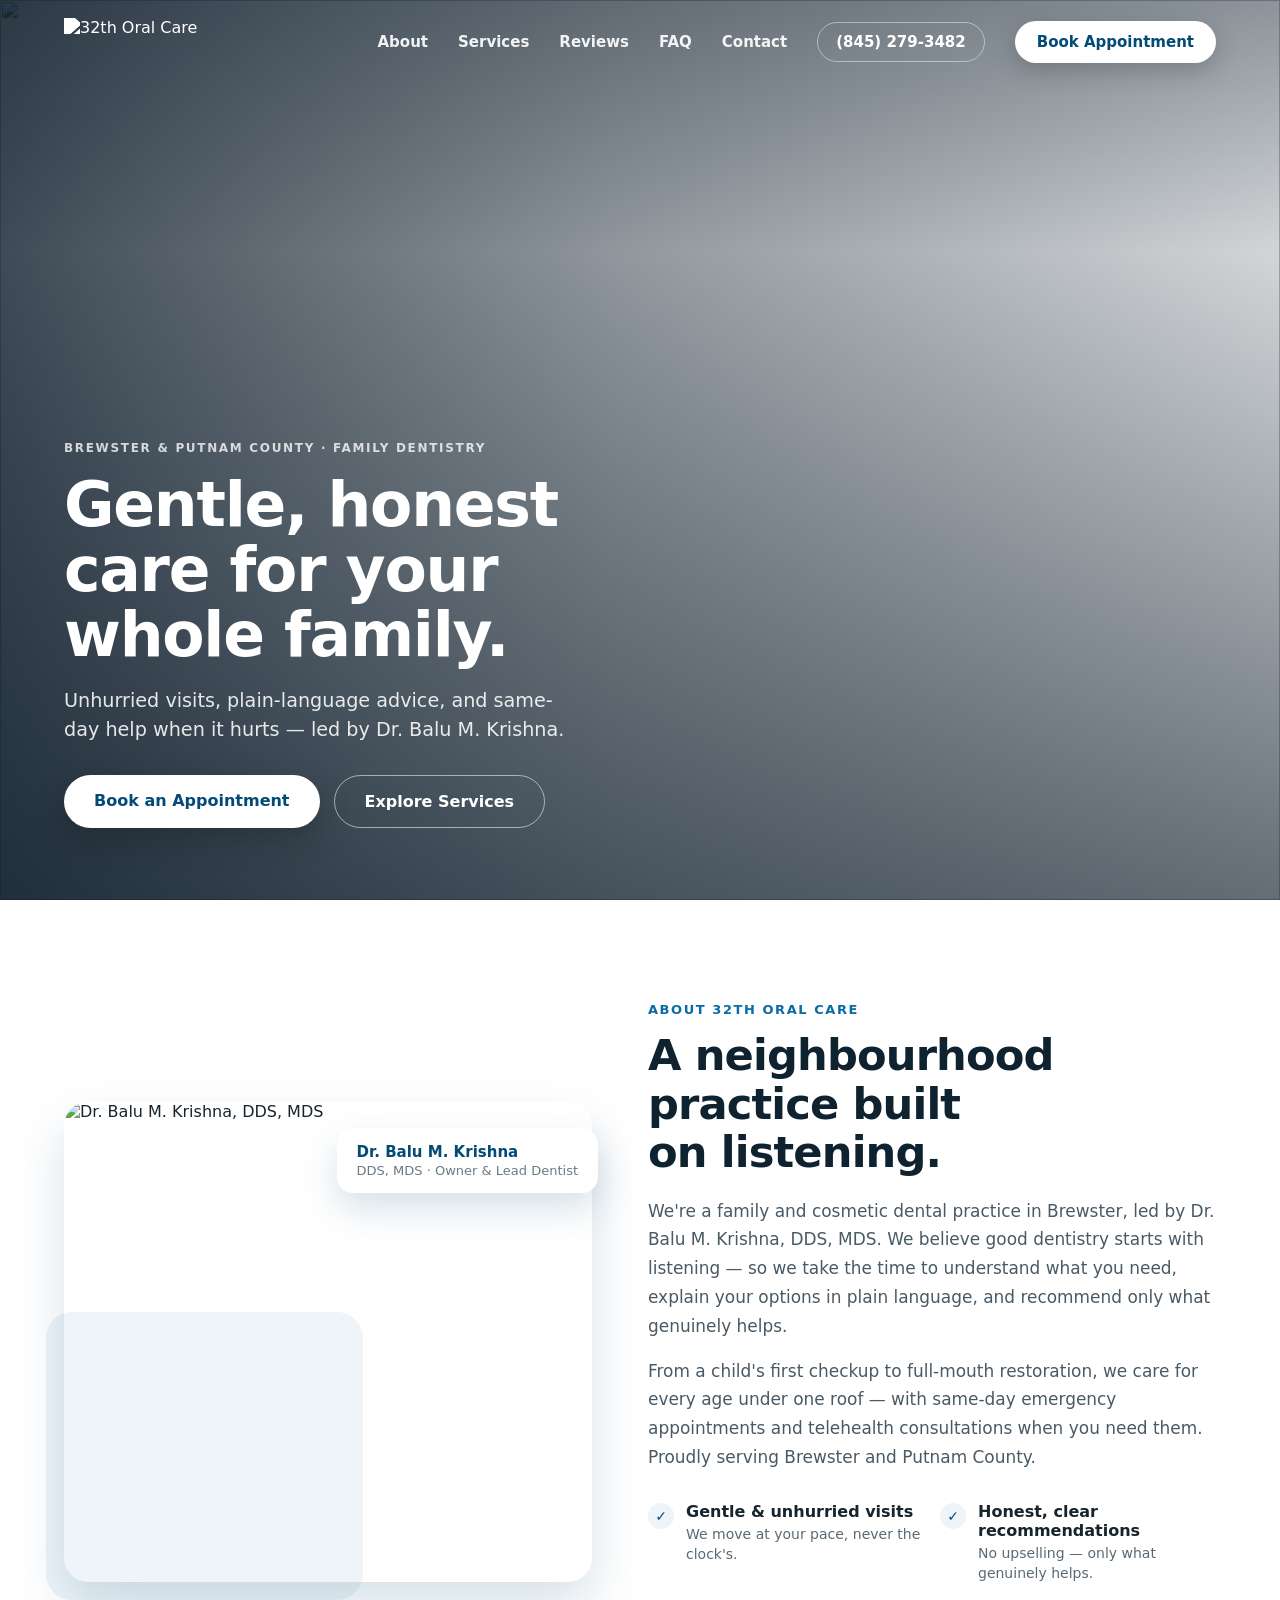
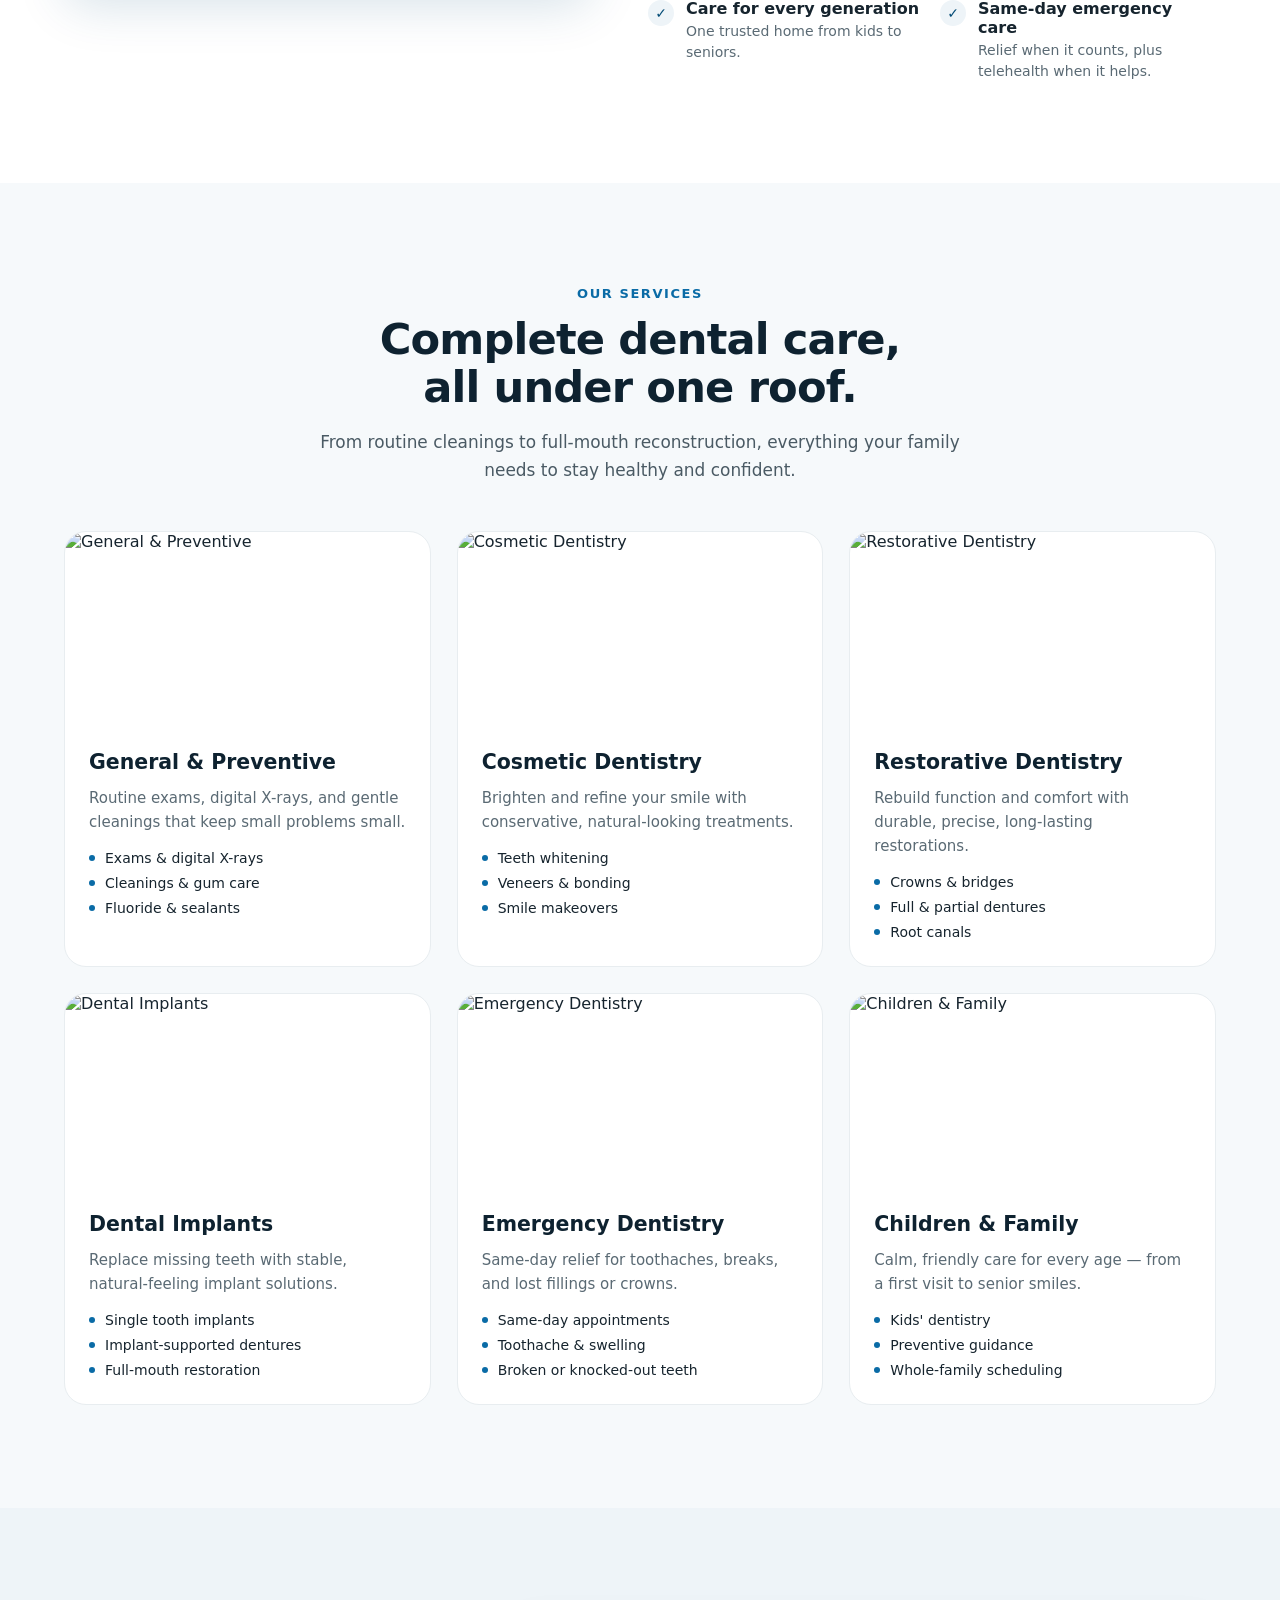
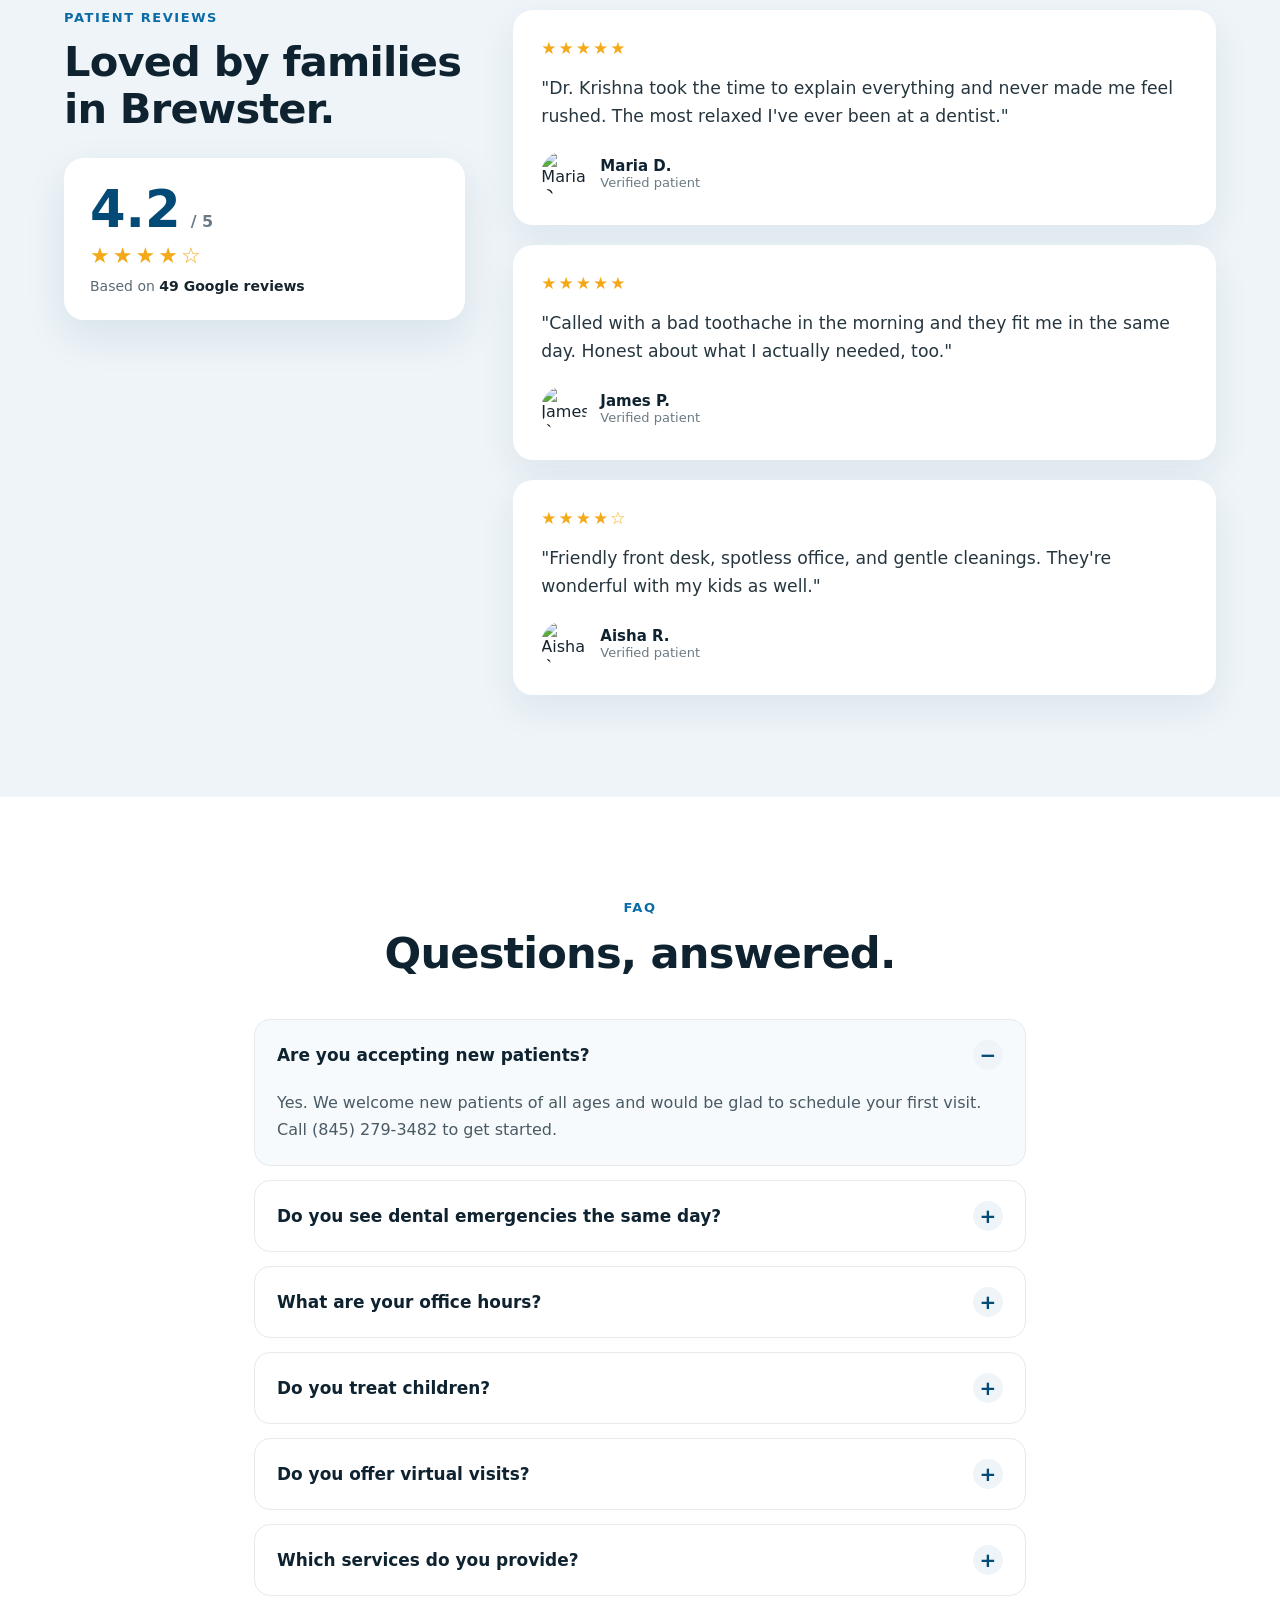
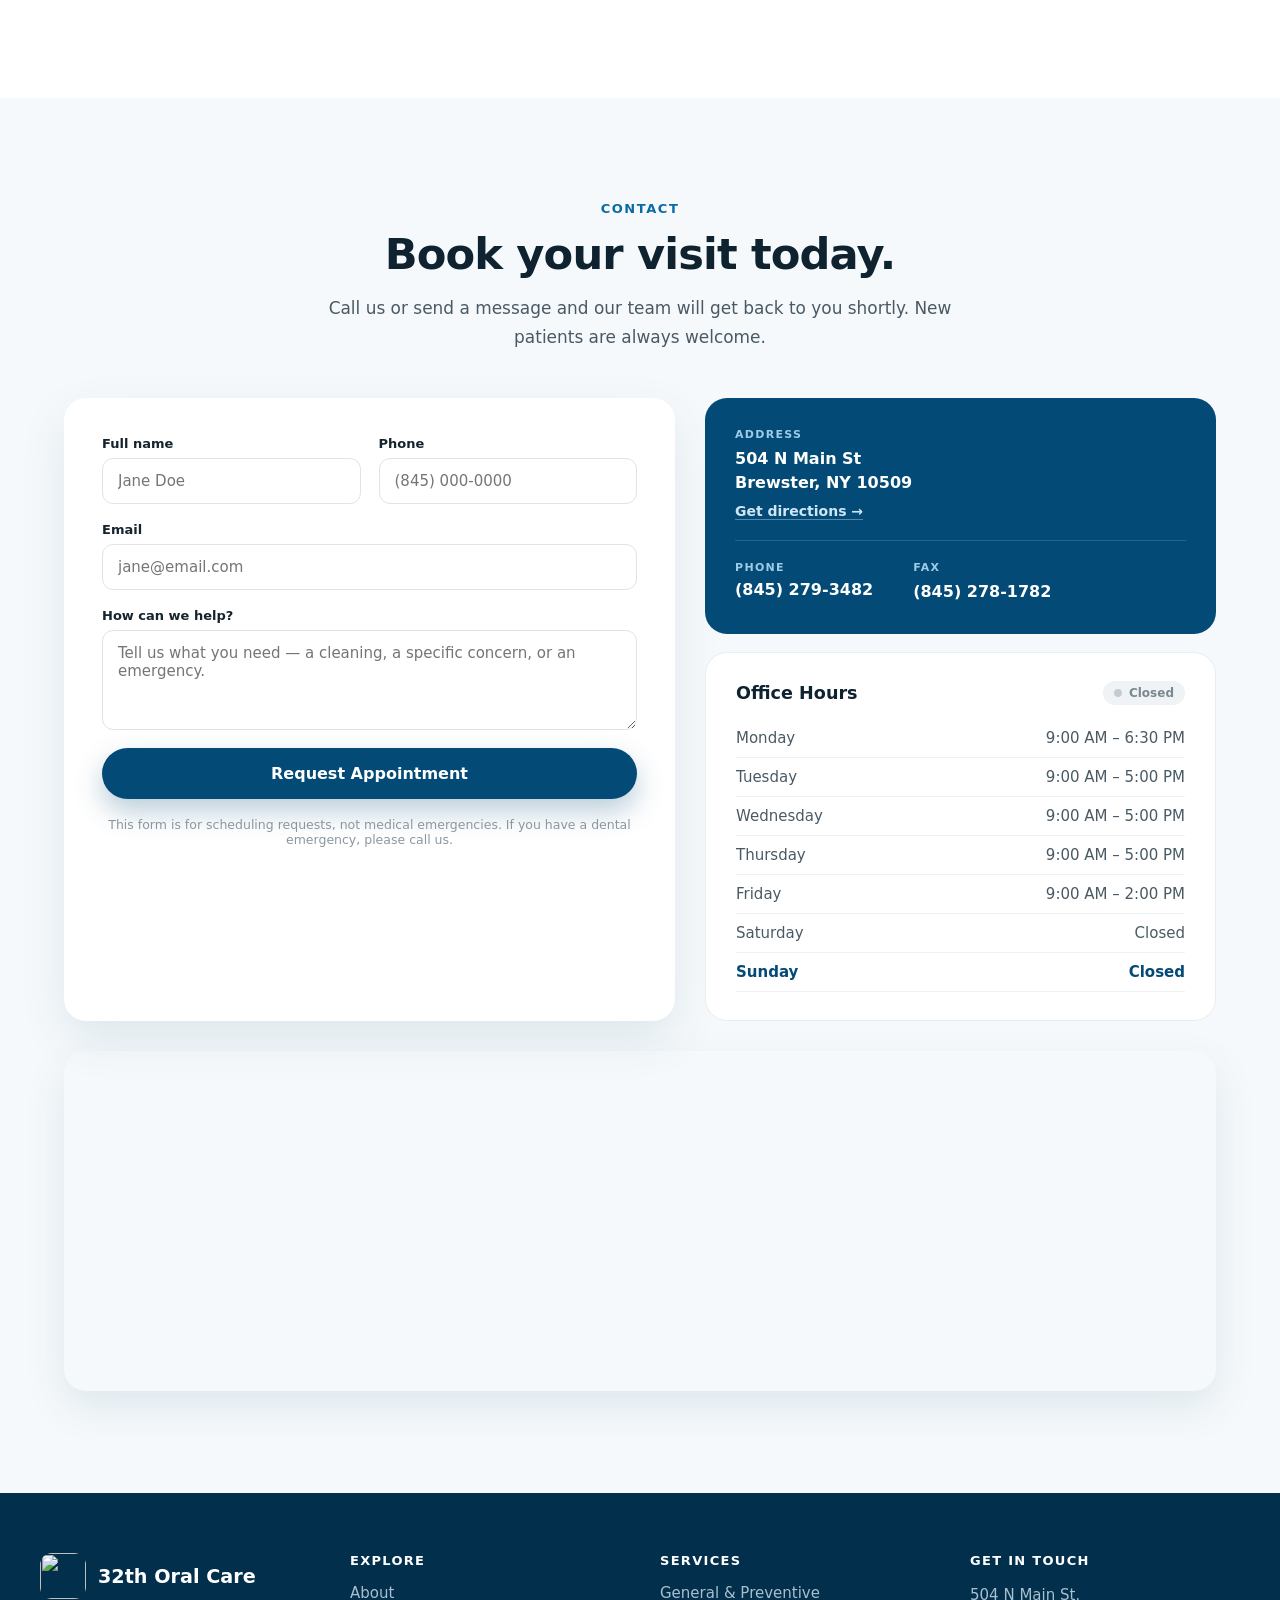
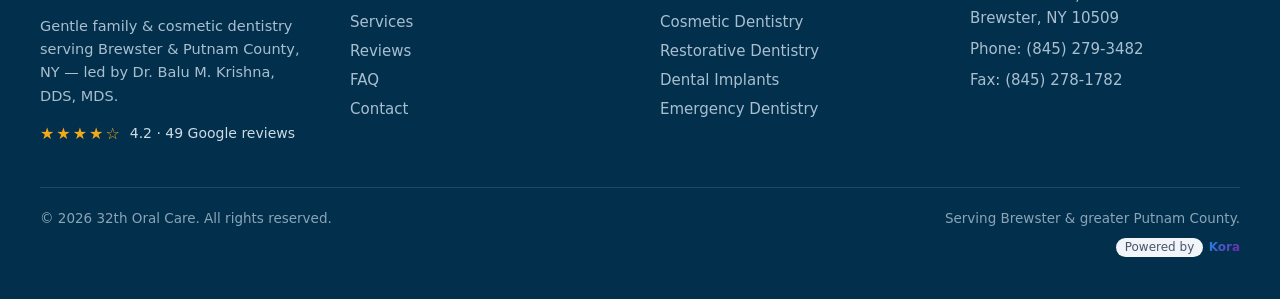
==== index.html @ 241b0978 "Agent V2 website publish" ====
<!DOCTYPE html>

<html lang="en">
<head>
<meta charset="utf-8"/>
<meta content="width=device-width, initial-scale=1.0, viewport-fit=cover" name="viewport"/>
<meta content="#034b76" name="theme-color"/>
<title>32th Oral Care – Gentle Family Dentistry in Brewster, New York</title>
<meta content="32th Oral Care offers gentle, modern family and cosmetic dentistry in Brewster and Putnam County, NY. General, restorative, implants, emergency care and more for every age." name="description"/>
<!-- Open Graph -->
<meta content="32th Oral Care – Gentle Family Dentistry in Brewster, New York" property="og:title"/>
<meta content="Warm, modern family and cosmetic dentistry serving Brewster and Putnam County, NY. Led by Dr. Balu M. Krishna, DDS, MDS." property="og:description"/>
<meta content="website" property="og:type"/>
<meta content="https://quseprdus1.blob.core.windows.net/kora-business-images/user-media/d9d3e3cf-e6f3-44e0-9876-83a0b241d44f/de8c94d8-887e-4625-825f-ec262dbc28df/1789559559_u29vml.png" property="og:image"/>
<!-- Twitter Card -->
<meta content="summary_large_image" name="twitter:card"/>
<meta content="32th Oral Care – Gentle Family Dentistry in Brewster, New York" name="twitter:title"/>
<meta content="Warm, modern family and cosmetic dentistry serving Brewster and Putnam County, NY. Led by Dr. Balu M. Krishna, DDS, MDS." name="twitter:description"/>
<meta content="https://quseprdus1.blob.core.windows.net/kora-business-images/user-media/d9d3e3cf-e6f3-44e0-9876-83a0b241d44f/de8c94d8-887e-4625-825f-ec262dbc28df/1789559559_u29vml.png" name="twitter:image"/>
<link href="https://quseprdus1.blob.core.windows.net/kora-business-images/user-media/d9d3e3cf-e6f3-44e0-9876-83a0b241d44f/de8c94d8-887e-4625-825f-ec262dbc28df/1789559545_u0r1os.jpg" rel="icon" type="image/jpeg"/>
<link href="https://quseprdus1.blob.core.windows.net/kora-business-images/user-media/d9d3e3cf-e6f3-44e0-9876-83a0b241d44f/de8c94d8-887e-4625-825f-ec262dbc28df/1789559545_u0r1os.jpg" rel="apple-touch-icon"/>
<link as="image" href="https://quseprdus1.blob.core.windows.net/kora-business-images/v2-uploads/d9d3e3cf-e6f3-44e0-9876-83a0b241d44f/c9df57a8-27b8-43ba-931c-c99f0c99c4f9-hero-patient.webp" rel="preload"/>
<link href="assets/site.css" rel="stylesheet"/>
<!-- Runtime Config -->
<script>
  window.KORA_SITE_CONFIG = {
    apiBaseUrl: "https://kora-agent.grubtok.com",
    businessId: "d9d3e3cf-e6f3-44e0-9876-83a0b241d44f",
    recaptchaSiteKey: "6LcsdJYsAAAAAAur-h7cYlZuGJTmijNHmOi5kFH7"
  };
  window.KORA_CONFIG = Object.assign(window.KORA_CONFIG || {}, window.KORA_SITE_CONFIG);
</script>
<!-- JSON-LD: LocalBusiness -->
<script type="application/ld+json">
  {
    "@context": "https://schema.org",
    "@type": "LocalBusiness",
    "name": "32th Oral Care",
    "description": "Brewster Family Dental (now 32th Oral Care) is a warm, modern family and cosmetic dental practice in Brewster, NY, serving Putnam County. Led by Dr. Balu M. Krishna, DDS, MDS. Services include general and preventive dentistry, cosmetic dentistry, restorative care, dental implants and same-day emergency dentistry.",
    "image": "https://quseprdus1.blob.core.windows.net/kora-business-images/social-media/d9d3e3cf-e6f3-44e0-9876-83a0b241d44f/medialibrary/1789493252_27382k.png",
    "address": {
      "@type": "PostalAddress",
      "addressLocality": "Brewster",
      "addressRegion": "NY",
      "addressCountry": "US"
    },
    "openingHoursSpecification": [
      {
        "@type": "OpeningHoursSpecification",
        "dayOfWeek": "Monday",
        "opens": "09:00",
        "closes": "18:30"
      },
      {
        "@type": "OpeningHoursSpecification",
        "dayOfWeek": "Tuesday",
        "opens": "09:00",
        "closes": "17:00"
      },
      {
        "@type": "OpeningHoursSpecification",
        "dayOfWeek": "Wednesday",
        "opens": "09:00",
        "closes": "17:00"
      },
      {
        "@type": "OpeningHoursSpecification",
        "dayOfWeek": "Thursday",
        "opens": "09:00",
        "closes": "17:00"
      },
      {
        "@type": "OpeningHoursSpecification",
        "dayOfWeek": "Friday",
        "opens": "09:00",
        "closes": "14:00"
      }
    ]
  }
  </script>
<!-- JSON-LD: FAQPage -->
<script type="application/ld+json">
  {
    "@context": "https://schema.org",
    "@type": "FAQPage",
    "mainEntity": [
      {
        "@type": "Question",
        "name": "Where is 32th Oral Care located?",
        "acceptedAnswer": {
          "@type": "Answer",
          "text": "32th Oral Care is located in Brewster, New York, serving Brewster and the surrounding Putnam County communities."
        }
      },
      {
        "@type": "Question",
        "name": "What are 32th Oral Care's opening hours?",
        "acceptedAnswer": {
          "@type": "Answer",
          "text": "32th Oral Care is open Monday 9:00 AM – 6:30 PM, Tuesday through Thursday 9:00 AM – 5:00 PM, and Friday 9:00 AM – 2:00 PM. Closed Saturday and Sunday."
        }
      },
      {
        "@type": "Question",
        "name": "What dental services does 32th Oral Care offer?",
        "acceptedAnswer": {
          "@type": "Answer",
          "text": "32th Oral Care offers general and preventive dentistry, cosmetic dentistry, restorative dentistry, dental implants, same-day emergency dentistry, and children and family dental care."
        }
      },
      {
        "@type": "Question",
        "name": "Who is the dentist at 32th Oral Care?",
        "acceptedAnswer": {
          "@type": "Answer",
          "text": "32th Oral Care is led by Dr. Balu M. Krishna, DDS, MDS, who provides warm, modern family and cosmetic dental care for patients of all ages."
        }
      },
      {
        "@type": "Question",
        "name": "Does 32th Oral Care see children?",
        "acceptedAnswer": {
          "@type": "Answer",
          "text": "Yes. 32th Oral Care provides calm, friendly dental care for every age — from a child's first visit to senior smiles."
        }
      },
      {
        "@type": "Question",
        "name": "Does 32th Oral Care offer emergency dental appointments?",
        "acceptedAnswer": {
          "@type": "Answer",
          "text": "Yes. 32th Oral Care offers same-day emergency dentistry for toothaches, broken teeth, and lost fillings or crowns."
        }
      }
    ]
  }
  </script>
<!-- KORA_GOOGLE_FONTS_START -->
<link rel="preconnect" href="https://fonts.googleapis.com">
<link rel="preconnect" href="https://fonts.gstatic.com" crossorigin>
<link rel="preload" as="style" href="https://fonts.googleapis.com/css2?family=Nunito:wght@400;600;700&amp;family=Inter:wght@400;600;700&amp;display=swap" onload="this.onload=null;this.rel='stylesheet'">
<noscript><link rel="stylesheet" href="https://fonts.googleapis.com/css2?family=Nunito:wght@400;600;700&amp;family=Inter:wght@400;600;700&amp;display=swap"></noscript>
<!-- KORA_GOOGLE_FONTS_END -->
<meta content="noindex, nofollow" name="robots"/></head>
<body>
<div class="page-wrap">
<!-- HEADER -->
<header class="site-header" id="siteHeader">
<div class="site-header-inner">
<a class="site-logo" href="#top">
<img alt="32th Oral Care" src="https://quseprdus1.blob.core.windows.net/kora-business-images/user-media/d9d3e3cf-e6f3-44e0-9876-83a0b241d44f/de8c94d8-887e-4625-825f-ec262dbc28df/1789559559_u29vml.png"/>
</a>
<nav class="desktop-nav">
<a class="nav-link" href="#about">About</a>
<a class="nav-link" href="#services">Services</a>
<a class="nav-link" href="#reviews">Reviews</a>
<a class="nav-link" href="#faq">FAQ</a>
<a class="nav-link" href="#contact">Contact</a>
<a class="nav-phone" href="tel:+18452793482">(845) 279-3482</a>
<a class="nav-cta" href="#contact">Book Appointment</a>
</nav>
<button aria-label="Menu" class="burger-btn" id="menuToggle" type="button">
<span></span>
<span></span>
<span></span>
</button>
</div>
</header>
<!-- MOBILE MENU -->
<div class="mobile-menu">
<div class="mobile-overlay" id="mobileOverlay">
<div class="mobile-panel">
<div class="mobile-panel-header">
<img alt="32th Oral Care" src="https://quseprdus1.blob.core.windows.net/kora-business-images/user-media/d9d3e3cf-e6f3-44e0-9876-83a0b241d44f/de8c94d8-887e-4625-825f-ec262dbc28df/1789559559_u29vml.png"/>
<button aria-label="Close" class="menu-close" type="button">×</button>
</div>
<a class="mobile-menu-link" href="#about">About</a>
<a class="mobile-menu-link" href="#services">Services</a>
<a class="mobile-menu-link" href="#reviews">Reviews</a>
<a class="mobile-menu-link" href="#faq">FAQ</a>
<a class="mobile-menu-link" href="#contact">Contact</a>
<a class="mobile-menu-cta" href="tel:+18452793482">Call (845) 279-3482</a>
</div>
</div>
</div>
<div id="top"></div>
<!-- HERO -->
<section class="hero">
<div aria-hidden="true" class="hero-bg">
<img alt="" src="https://quseprdus1.blob.core.windows.net/kora-business-images/v2-uploads/d9d3e3cf-e6f3-44e0-9876-83a0b241d44f/c9df57a8-27b8-43ba-931c-c99f0c99c4f9-hero-patient.webp"/>
</div>
<div aria-hidden="true" class="hero-scrim"></div>
<div class="hero-inner">
<div class="hero-content" data-delay="0" data-reveal="">
<p class="hero-kicker">Brewster &amp; Putnam County · Family dentistry</p>
<h1 class="hero-title">Gentle, honest care for your whole family.</h1>
<p class="hero-desc">Unhurried visits, plain-language advice, and same-day help when it hurts — led by Dr. Balu M. Krishna.</p>
<div class="hero-actions">
<a class="btn-primary" href="#contact">Book an Appointment</a>
<a class="btn-ghost" href="#services">Explore Services</a>
</div>
</div>
</div>
</section>
<!-- ABOUT -->
<section class="about-section section-pad section-anchor" id="about">
<div class="about-inner">
<div class="about-visual" data-delay="0" data-reveal="">
<div class="about-visual-bg"></div>
<img alt="Dr. Balu M. Krishna, DDS, MDS" class="about-img" src="https://quseprdus1.blob.core.windows.net/kora-business-images/v2-uploads/d9d3e3cf-e6f3-44e0-9876-83a0b241d44f/8cb760e5-2a9e-41ab-8d3a-0e0cb3072134-doctor.webp"/>
<div class="about-doctor-card">
<div class="about-doctor-name">Dr. Balu M. Krishna</div>
<div class="about-doctor-role">DDS, MDS · Owner &amp; Lead Dentist</div>
</div>
</div>
<div class="about-content" data-delay="120" data-reveal="">
<div class="eyebrow">About 32th Oral Care</div>
<h2 class="section-title">A neighbourhood practice built on listening.</h2>
<p class="section-lead">We're a family and cosmetic dental practice in Brewster, led by Dr. Balu M. Krishna, DDS, MDS. We believe good dentistry starts with listening — so we take the time to understand what you need, explain your options in plain language, and recommend only what genuinely helps.</p>
<p class="section-lead">From a child's first checkup to full-mouth restoration, we care for every age under one roof — with same-day emergency appointments and telehealth consultations when you need them. Proudly serving Brewster and Putnam County.</p>
<div class="feature-grid">
<div class="feature-item">
<span class="feature-check">✓</span>
<span class="feature-copy">
<span class="feature-text">Gentle &amp; unhurried visits</span>
<span class="feature-sub">We move at your pace, never the clock's.</span>
</span>
</div>
<div class="feature-item">
<span class="feature-check">✓</span>
<span class="feature-copy">
<span class="feature-text">Honest, clear recommendations</span>
<span class="feature-sub">No upselling — only what genuinely helps.</span>
</span>
</div>
<div class="feature-item">
<span class="feature-check">✓</span>
<span class="feature-copy">
<span class="feature-text">Care for every generation</span>
<span class="feature-sub">One trusted home from kids to seniors.</span>
</span>
</div>
<div class="feature-item">
<span class="feature-check">✓</span>
<span class="feature-copy">
<span class="feature-text">Same-day emergency care</span>
<span class="feature-sub">Relief when it counts, plus telehealth when it helps.</span>
</span>
</div>
</div>
</div>
</div>
</section>
<!-- SERVICES -->
<section class="services-section section-pad section-anchor" id="services">
<div class="section-inner">
<div class="services-header" data-delay="0" data-reveal="">
<div class="eyebrow">Our Services</div>
<h2 class="section-title">Complete dental care, all under one roof.</h2>
<p class="section-lead">From routine cleanings to full-mouth reconstruction, everything your family needs to stay healthy and confident.</p>
</div>
<div class="services-grid">
<div class="svc-card" data-delay="0" data-reveal="">
<div class="svc-card__img-wrap">
<img alt="General &amp; Preventive" class="svc-card__img" src="https://images.unsplash.com/photo-1560070201-d3d11effa179?auto=format&amp;fit=crop&amp;w=900&amp;q=80"/>
</div>
<div class="svc-card__body">
<h3 class="svc-card__title">General &amp; Preventive</h3>
<p class="svc-card__desc">Routine exams, digital X-rays, and gentle cleanings that keep small problems small.</p>
<div class="svc-card__list">
<div class="svc-card__list-item"><span class="svc-card__bullet"></span>Exams &amp; digital X-rays</div>
<div class="svc-card__list-item"><span class="svc-card__bullet"></span>Cleanings &amp; gum care</div>
<div class="svc-card__list-item"><span class="svc-card__bullet"></span>Fluoride &amp; sealants</div>
</div>
</div>
</div>
<div class="svc-card" data-delay="90" data-reveal="">
<div class="svc-card__img-wrap">
<img alt="Cosmetic Dentistry" class="svc-card__img" src="https://images.unsplash.com/photo-1681939282781-341ac4f61996?auto=format&amp;fit=crop&amp;w=900&amp;q=80"/>
</div>
<div class="svc-card__body">
<h3 class="svc-card__title">Cosmetic Dentistry</h3>
<p class="svc-card__desc">Brighten and refine your smile with conservative, natural-looking treatments.</p>
<div class="svc-card__list">
<div class="svc-card__list-item"><span class="svc-card__bullet"></span>Teeth whitening</div>
<div class="svc-card__list-item"><span class="svc-card__bullet"></span>Veneers &amp; bonding</div>
<div class="svc-card__list-item"><span class="svc-card__bullet"></span>Smile makeovers</div>
</div>
</div>
</div>
<div class="svc-card" data-delay="180" data-reveal="">
<div class="svc-card__img-wrap">
<img alt="Restorative Dentistry" class="svc-card__img" src="https://images.unsplash.com/photo-1663755489920-5e09f66d011a?auto=format&amp;fit=crop&amp;w=900&amp;q=80"/>
</div>
<div class="svc-card__body">
<h3 class="svc-card__title">Restorative Dentistry</h3>
<p class="svc-card__desc">Rebuild function and comfort with durable, precise, long-lasting restorations.</p>
<div class="svc-card__list">
<div class="svc-card__list-item"><span class="svc-card__bullet"></span>Crowns &amp; bridges</div>
<div class="svc-card__list-item"><span class="svc-card__bullet"></span>Full &amp; partial dentures</div>
<div class="svc-card__list-item"><span class="svc-card__bullet"></span>Root canals</div>
</div>
</div>
</div>
<div class="svc-card" data-delay="0" data-reveal="">
<div class="svc-card__img-wrap">
<img alt="Dental Implants" class="svc-card__img" src="https://images.unsplash.com/photo-1667133295315-820bb6481730?auto=format&amp;fit=crop&amp;w=900&amp;q=80"/>
</div>
<div class="svc-card__body">
<h3 class="svc-card__title">Dental Implants</h3>
<p class="svc-card__desc">Replace missing teeth with stable, natural-feeling implant solutions.</p>
<div class="svc-card__list">
<div class="svc-card__list-item"><span class="svc-card__bullet"></span>Single tooth implants</div>
<div class="svc-card__list-item"><span class="svc-card__bullet"></span>Implant-supported dentures</div>
<div class="svc-card__list-item"><span class="svc-card__bullet"></span>Full-mouth restoration</div>
</div>
</div>
</div>
<div class="svc-card" data-delay="90" data-reveal="">
<div class="svc-card__img-wrap">
<img alt="Emergency Dentistry" class="svc-card__img" src="https://images.unsplash.com/photo-1588776814546-daab30f310ce?auto=format&amp;fit=crop&amp;w=900&amp;q=80"/>
</div>
<div class="svc-card__body">
<h3 class="svc-card__title">Emergency Dentistry</h3>
<p class="svc-card__desc">Same-day relief for toothaches, breaks, and lost fillings or crowns.</p>
<div class="svc-card__list">
<div class="svc-card__list-item"><span class="svc-card__bullet"></span>Same-day appointments</div>
<div class="svc-card__list-item"><span class="svc-card__bullet"></span>Toothache &amp; swelling</div>
<div class="svc-card__list-item"><span class="svc-card__bullet"></span>Broken or knocked-out teeth</div>
</div>
</div>
</div>
<div class="svc-card" data-delay="180" data-reveal="">
<div class="svc-card__img-wrap">
<img alt="Children &amp; Family" class="svc-card__img" src="https://images.unsplash.com/photo-1681939278218-a755fb2bf2d3?auto=format&amp;fit=crop&amp;w=900&amp;q=80"/>
</div>
<div class="svc-card__body">
<h3 class="svc-card__title">Children &amp; Family</h3>
<p class="svc-card__desc">Calm, friendly care for every age — from a first visit to senior smiles.</p>
<div class="svc-card__list">
<div class="svc-card__list-item"><span class="svc-card__bullet"></span>Kids' dentistry</div>
<div class="svc-card__list-item"><span class="svc-card__bullet"></span>Preventive guidance</div>
<div class="svc-card__list-item"><span class="svc-card__bullet"></span>Whole-family scheduling</div>
</div>
</div>
</div>
</div>
</div>
</section>
<!-- REVIEWS -->
<section class="reviews-section section-pad section-anchor" id="reviews">
<div class="reviews-inner">
<div class="reviews-sidebar" data-delay="0" data-reveal="">
<div class="eyebrow">Patient Reviews</div>
<h2 class="section-title">Loved by families in Brewster.</h2>
<div class="reviews-score-card">
<div class="reviews-score-row">
<span class="reviews-score-num">4.2</span>
<span class="reviews-score-max">/ 5</span>
</div>
<div class="stars stars-xl reviews-score-stars">★★★★☆</div>
<div class="reviews-score-meta">Based on <strong>49 Google reviews</strong></div>
</div>
</div>
<div class="reviews-list">
<div class="review-card" data-delay="0" data-reveal="">
<div class="stars stars-md">★★★★★</div>
<p class="review-text">"Dr. Krishna took the time to explain everything and never made me feel rushed. The most relaxed I've ever been at a dentist."</p>
<div class="review-author">
<img alt="Maria D." class="review-avatar" src="https://i.pravatar.cc/120?img=45"/>
<div>
<div class="review-name">Maria D.</div>
<div class="review-role">Verified patient</div>
</div>
</div>
</div>
<div class="review-card" data-delay="100" data-reveal="">
<div class="stars stars-md">★★★★★</div>
<p class="review-text">"Called with a bad toothache in the morning and they fit me in the same day. Honest about what I actually needed, too."</p>
<div class="review-author">
<img alt="James P." class="review-avatar" src="https://i.pravatar.cc/120?img=13"/>
<div>
<div class="review-name">James P.</div>
<div class="review-role">Verified patient</div>
</div>
</div>
</div>
<div class="review-card" data-delay="200" data-reveal="">
<div class="stars stars-md">★★★★☆</div>
<p class="review-text">"Friendly front desk, spotless office, and gentle cleanings. They're wonderful with my kids as well."</p>
<div class="review-author">
<img alt="Aisha R." class="review-avatar" src="https://i.pravatar.cc/120?img=32"/>
<div>
<div class="review-name">Aisha R.</div>
<div class="review-role">Verified patient</div>
</div>
</div>
</div>
</div>
</div>
</section>
<!-- FAQ -->
<section class="faq-section section-pad section-anchor" id="faq">
<div class="faq-inner">
<div class="faq-header" data-delay="0" data-reveal="">
<div class="eyebrow">FAQ</div>
<h2 class="section-title">Questions, answered.</h2>
</div>
<div class="faq-list" data-delay="80" data-reveal="">
<div class="faq-item open" data-faq-index="0">
<button class="faq-toggle" type="button">
<span class="faq-question">Are you accepting new patients?</span>
<span class="faq-icon"><span class="faq-sign">−</span></span>
</button>
<div class="faq-answer">
<p>Yes. We welcome new patients of all ages and would be glad to schedule your first visit. Call (845) 279-3482 to get started.</p>
</div>
</div>
<div class="faq-item" data-faq-index="1">
<button class="faq-toggle" type="button">
<span class="faq-question">Do you see dental emergencies the same day?</span>
<span class="faq-icon"><span class="faq-sign">+</span></span>
</button>
<div class="faq-answer">
<p>Whenever possible, yes. If you're in pain or have a broken or knocked-out tooth, call us early and we'll do our best to see you the same day.</p>
</div>
</div>
<div class="faq-item" data-faq-index="2">
<button class="faq-toggle" type="button">
<span class="faq-question">What are your office hours?</span>
<span class="faq-icon"><span class="faq-sign">+</span></span>
</button>
<div class="faq-answer">
<p>We're open Monday 9:00 AM–6:30 PM, Tuesday through Thursday 9:00 AM–5:00 PM, and Friday 9:00 AM–2:00 PM. We're closed Saturday and Sunday.</p>
</div>
</div>
<div class="faq-item" data-faq-index="3">
<button class="faq-toggle" type="button">
<span class="faq-question">Do you treat children?</span>
<span class="faq-icon"><span class="faq-sign">+</span></span>
</button>
<div class="faq-answer">
<p>Absolutely. We're a family practice and care for children, adults, and seniors in a gentle, unhurried setting.</p>
</div>
</div>
<div class="faq-item" data-faq-index="4">
<button class="faq-toggle" type="button">
<span class="faq-question">Do you offer virtual visits?</span>
<span class="faq-icon"><span class="faq-sign">+</span></span>
</button>
<div class="faq-answer">
<p>Yes. Telehealth consultations are available for certain concerns — ask our team whether a virtual visit is right for you.</p>
</div>
</div>
<div class="faq-item" data-faq-index="5">
<button class="faq-toggle" type="button">
<span class="faq-question">Which services do you provide?</span>
<span class="faq-icon"><span class="faq-sign">+</span></span>
</button>
<div class="faq-answer">
<p>General and preventive care, cosmetic and restorative dentistry, dental implants, and emergency care — all under one roof.</p>
</div>
</div>
</div>
</div>
</section>
<!-- CONTACT -->
<section class="contact-section section-pad section-anchor" id="contact">
<div class="section-inner">
<div class="contact-header" data-delay="0" data-reveal="">
<div class="eyebrow">Contact</div>
<h2 class="section-title">Book your visit today.</h2>
<p class="section-lead">Call us or send a message and our team will get back to you shortly. New patients are always welcome.</p>
</div>
<div class="contact-grid">
<div class="form-wrap" data-delay="0" data-reveal="">
<div class="form-success">
<div class="form-success-icon">✓</div>
<h3 class="form-success-title">Thank you!</h3>
<p class="form-success-text">Your request has been received. We'll reach out soon to confirm your appointment. For urgent needs, please call (845) 279-3482.</p>
</div>
<form class="contact-form">
<div class="form-row">
<label class="form-field">
<span class="form-label">Full name</span>
<input class="form-input" placeholder="Jane Doe" required="" type="text"/>
</label>
<label class="form-field">
<span class="form-label">Phone</span>
<input class="form-input" placeholder="(845) 000-0000" required="" type="tel"/>
</label>
</div>
<label class="form-field">
<span class="form-label">Email</span>
<input class="form-input" placeholder="jane@email.com" required="" type="email"/>
</label>
<label class="form-field">
<span class="form-label">How can we help?</span>
<textarea class="form-input" placeholder="Tell us what you need — a cleaning, a specific concern, or an emergency." rows="4"></textarea>
</label>
<button class="btn-primary" type="submit">Request Appointment</button>
<p class="form-disclaimer">This form is for scheduling requests, not medical emergencies. If you have a dental emergency, please call us.</p>
</form>
</div>
<div class="contact-info" data-delay="120" data-reveal="">
<div class="contact-card-dark">
<div>
<div class="contact-card-label">ADDRESS</div>
<div class="contact-card-value">504 N Main St<br/>Brewster, NY 10509</div>
<a class="dir-link" href="https://www.google.com/maps?q=504+N+Main+St,+Brewster,+NY+10509" rel="noopener" target="_blank">Get directions →</a>
</div>
<div class="contact-card-divider"></div>
<div class="contact-card-row">
<div>
<div class="contact-card-label">PHONE</div>
<a class="contact-phone-link" href="tel:+18452793482">(845) 279-3482</a>
</div>
<div>
<div class="contact-card-label">FAX</div>
<div class="contact-card-value">(845) 278-1782</div>
</div>
</div>
</div>
<div class="hours-card">
<div class="hours-header">
<div class="hours-title">Office Hours</div>
<span class="hours-status-badge status-open"><span class="badge-dot badge-dot-open"></span>Open now</span>
<span class="hours-status-badge status-closed"><span class="badge-dot badge-dot-closed"></span>Closed</span>
</div>
<div class="hours-list">
<div class="hours-row" data-day-index="1" data-hours-row="">
<span>Monday</span>
<span>9:00 AM – 6:30 PM</span>
</div>
<div class="hours-row" data-day-index="2" data-hours-row="">
<span>Tuesday</span>
<span>9:00 AM – 5:00 PM</span>
</div>
<div class="hours-row" data-day-index="3" data-hours-row="">
<span>Wednesday</span>
<span>9:00 AM – 5:00 PM</span>
</div>
<div class="hours-row" data-day-index="4" data-hours-row="">
<span>Thursday</span>
<span>9:00 AM – 5:00 PM</span>
</div>
<div class="hours-row" data-day-index="5" data-hours-row="">
<span>Friday</span>
<span>9:00 AM – 2:00 PM</span>
</div>
<div class="hours-row" data-day-index="6" data-hours-row="">
<span>Saturday</span>
<span>Closed</span>
</div>
<div class="hours-row" data-day-index="0" data-hours-row="">
<span>Sunday</span>
<span>Closed</span>
</div>
</div>
</div>
</div>
</div>
<div class="map-wrap" data-delay="0" data-reveal="">
<iframe class="map-embed" loading="lazy" src="https://www.google.com/maps?q=504%20N%20Main%20St,%20Brewster,%20NY%2010509&amp;output=embed" title="32th Oral Care location"></iframe>
</div>
</div>
</section>
<!-- FOOTER -->
<footer class="site-footer">
<div class="footer-inner">
<div class="footer-brand">
<div class="footer-brand-row">
<img alt="" src="https://quseprdus1.blob.core.windows.net/kora-business-images/user-media/d9d3e3cf-e6f3-44e0-9876-83a0b241d44f/de8c94d8-887e-4625-825f-ec262dbc28df/1789559559_u29vml.png"/>
<span class="footer-brand-name">32th Oral Care</span>
</div>
<p class="footer-brand-desc">Gentle family &amp; cosmetic dentistry serving Brewster &amp; Putnam County, NY — led by Dr. Balu M. Krishna, DDS, MDS.</p>
<div class="footer-rating">
<span class="stars">★★★★☆</span>
<span class="footer-rating-text">4.2 · 49 Google reviews</span>
</div>
</div>
<div>
<div class="footer-col-title">Explore</div>
<div class="footer-links">
<a class="footer-link" href="#about">About</a>
<a class="footer-link" href="#services">Services</a>
<a class="footer-link" href="#reviews">Reviews</a>
<a class="footer-link" href="#faq">FAQ</a>
<a class="footer-link" href="#contact">Contact</a>
</div>
</div>
<div>
<div class="footer-col-title">Services</div>
<div class="footer-links">
<a class="footer-link" href="#services">General &amp; Preventive</a>
<a class="footer-link" href="#services">Cosmetic Dentistry</a>
<a class="footer-link" href="#services">Restorative Dentistry</a>
<a class="footer-link" href="#services">Dental Implants</a>
<a class="footer-link" href="#services">Emergency Dentistry</a>
</div>
</div>
<div>
<div class="footer-col-title">Get in touch</div>
<div class="footer-links">
<div class="footer-contact-text">504 N Main St,<br/>Brewster, NY 10509</div>
<a class="footer-link" href="tel:+18452793482">Phone: (845) 279-3482</a>
<div class="footer-contact-text">Fax: (845) 278-1782</div>
</div>
</div>
</div>
<div class="footer-bottom">
<span>© 2026 32th Oral Care. All rights reserved.</span>
<span>Serving Brewster &amp; greater Putnam County.</span>
</div>
</footer>
</div>
<script>
(function(){
  var BP=860;
  var reduceMotion=window.matchMedia('(prefers-reduced-motion: reduce)').matches;

  function computeStatus(){
    var days=['Sunday','Monday','Tuesday','Wednesday','Thursday','Friday','Saturday'];
    var hrs={0:null,1:[540,1110],2:[540,1020],3:[540,1020],4:[540,1020],5:[540,840],6:null};
    var now=new Date();
    var d=now.getDay();
    var mins=now.getHours()*60+now.getMinutes();
    function fmt(m){var h=Math.floor(m/60),mm=m%60,ap=h>=12?'PM':'AM';h=h%12||12;return h+':'+String(mm).padStart(2,'0')+' '+ap;}
    var today=hrs[d], open=false, text='Closed today';
    if(today && mins>=today[0] && mins<today[1]){
      open=true; text='Open now · closes '+fmt(today[1]);
    } else {
      for(var i=0;i<8;i++){
        var nd=(d+i)%7, h2=hrs[nd];
        if(h2){
          if(i===0 && mins<h2[0]){text='Closed · opens today '+fmt(h2[0]); break;}
          if(i>0){text='Closed · opens '+days[nd]+' '+fmt(h2[0]); break;}
        }
      }
    }
    return {open:open, text:text, todayLabel:days[d], todayIndex:d};
  }

  function applyHeader(scrolled){
    var h=document.getElementById('siteHeader'); if(!h) return;
    h.classList.toggle('scrolled', scrolled);
  }

  function initStatus(){
    var st=computeStatus();
    document.body.classList.toggle('is-open', st.open);
    document.body.classList.toggle('is-closed', !st.open);
    document.querySelectorAll('[data-status-text]').forEach(function(el){el.textContent=st.text;});
    document.querySelectorAll('[data-today-label]').forEach(function(el){el.textContent=st.todayLabel;});
    document.querySelectorAll('[data-hours-row]').forEach(function(row){
      var idx=Number(row.getAttribute('data-day-index'));
      row.classList.toggle('today', idx===st.todayIndex);
    });
  }

  function initMenu(){
    var btn=document.getElementById('menuToggle');
    var overlay=document.getElementById('mobileOverlay');
    function setOpen(open){
      document.body.classList.toggle('menu-open', open);
      if(btn) btn.setAttribute('aria-expanded', open?'true':'false');
    }
    if(btn) btn.addEventListener('click', function(e){e.stopPropagation(); setOpen(!document.body.classList.contains('menu-open'));});
    document.querySelectorAll('.menu-close, .mobile-menu a').forEach(function(el){
      el.addEventListener('click', function(){ setOpen(false); });
    });
    if(overlay){
      overlay.addEventListener('click', function(e){ if(e.target===overlay) setOpen(false); });
    }
    window.addEventListener('resize', function(){
      if(window.innerWidth > BP) setOpen(false);
    });
  }

  function initFaq(){
    document.querySelectorAll('.faq-item').forEach(function(item){
      var btn=item.querySelector('.faq-toggle');
      if(!btn) return;
      btn.addEventListener('click', function(){
        var was=item.classList.contains('open');
        document.querySelectorAll('.faq-item').forEach(function(other){
          other.classList.remove('open');
          var s=other.querySelector('.faq-sign'); if(s) s.textContent='+';
        });
        if(!was){
          item.classList.add('open');
          var s2=item.querySelector('.faq-sign'); if(s2) s2.textContent='\u2212';
        }
      });
    });
  }

  function initForm(){
    var form=document.querySelector('.contact-form');
    var wrap=document.querySelector('.form-wrap');
    if(!form) return;
    form.addEventListener('submit', function(e){
      e.preventDefault();
      if(wrap) wrap.classList.add('sent');
      else {
        form.style.display='none';
        var ok=document.querySelector('.form-success');
        if(ok) ok.style.display='flex';
      }
    });
  }

  function initReveal(){
    var els=Array.from(document.querySelectorAll('[data-reveal]'));
    if(!els.length) return;
    function clearRevealInline(el){
      el.style.opacity='';
      el.style.transform='';
      el.style.transition=el.dataset.revealTransition||'';
    }
    if(reduceMotion){els.forEach(clearRevealInline);return;}
    els.forEach(function(el){
      var d=parseInt(el.getAttribute('data-delay')||'0',10);
      if(!el.dataset.revealTransition){el.dataset.revealTransition=el.style.transition||'';}
      el.style.opacity='0';
      el.style.transform='translateY(28px)';
      var revealPart='opacity .7s cubic-bezier(.2,.7,.2,1) '+d+'ms, transform .7s cubic-bezier(.2,.7,.2,1) '+d+'ms';
      el.style.transition=el.dataset.revealTransition?el.dataset.revealTransition+', '+revealPart:revealPart;
    });
    function finishReveal(el){
      var d=parseInt(el.getAttribute('data-delay')||'0',10);
      setTimeout(function(){clearRevealInline(el);},720+d);
    }
    if('IntersectionObserver' in window){
      var io=new IntersectionObserver(function(entries){
        entries.forEach(function(e){
          if(e.isIntersecting){
            e.target.style.opacity='1';
            e.target.style.transform='translateY(0)';
            finishReveal(e.target);
            io.unobserve(e.target);
          }
        });
      }, {threshold:0.12, rootMargin:'0px 0px -8% 0px'});
      els.forEach(function(el){io.observe(el);});
      requestAnimationFrame(function(){
        els.forEach(function(el){
          if(!el.closest('.hero')) return;
          el.style.opacity='1';
          el.style.transform='translateY(0)';
          finishReveal(el);
          io.unobserve(el);
        });
      });
    } else {
      els.forEach(clearRevealInline);
    }
  }

  function initHeader(){
    function onScroll(){ applyHeader(window.scrollY > 24); }
    onScroll();
    window.addEventListener('scroll', onScroll, {passive:true});
  }

  function start(){
    initStatus();
    initMenu();
    initFaq();
    initForm();
    initReveal();
    initHeader();
  }
  if(document.readyState==='loading') document.addEventListener('DOMContentLoaded', start);
  else start();
})();
</script>
<!-- KORA_BRANDING_FOOTER_SCRIPT_START -->
<script>
(function () {
  var koraUrl = "https://askkora.ai";
  var muted = "#475569";
  var mutedBg = "#f1f5f9";
  var blue = "#1E88E5";
  var purple = "#7B1FA2";
  var startMarker = 'KORA_' + 'BRANDING_FOOTER_START';
  var endMarker = 'KORA_' + 'BRANDING_FOOTER_END';
  var selector = '[data-kora-branding-footer="true"], .kora-powered-by';

  function removeExisting() {
    document.querySelectorAll(selector).forEach(function (node) {
      if (node && node.parentNode) node.parentNode.removeChild(node);
    });
    var walker = document.createTreeWalker(document.documentElement, NodeFilter.SHOW_COMMENT);
    var comments = [];
    while (walker.nextNode()) {
      if (walker.currentNode.nodeValue.indexOf(startMarker) !== -1 || walker.currentNode.nodeValue.indexOf(endMarker) !== -1) {
        comments.push(walker.currentNode);
      }
    }
    comments.forEach(function (node) {
      if (node && node.parentNode) node.parentNode.removeChild(node);
    });
  }

  function buildBranding() {
    var wrapper = document.createElement('div');
    wrapper.className = 'kora-powered-by';
    wrapper.setAttribute('data-kora-branding-footer', 'true');
    wrapper.style.cssText = 'display:flex;justify-content:flex-end;align-items:center;gap:0.35rem;padding:0.75rem 1rem;font-size:0.75rem;';
    wrapper.innerHTML = '<span style="color:' + muted + ';background:' + mutedBg + ';padding:0.15rem 0.55rem;border-radius:9999px;">Powered by</span>' +
      '<a href="' + koraUrl + '" target="_blank" rel="nofollow noopener noreferrer" style="text-decoration:none;font-weight:600;background:linear-gradient(135deg,' + blue + ',' + purple + ');-webkit-background-clip:text;background-clip:text;-webkit-text-fill-color:transparent">Kora</a>';
    return wrapper;
  }

  function targetFooter(allowFallback) {
    var footer = document.querySelector('footer');
    if (footer) return footer;
    if (!allowFallback) return null;
    return document.getElementById('site-footer') || document.body;
  }

  function placeBranding(allowFallback) {
    var target = targetFooter(allowFallback);
    if (!target) return false;
    removeExisting();
    target.appendChild(document.createComment(' ' + startMarker + ' '));
    target.appendChild(buildBranding());
    target.appendChild(document.createComment(' ' + endMarker + ' '));
    return target.tagName && target.tagName.toLowerCase() === 'footer';
  }

  function start() {
    if (placeBranding(false)) return;
    var observer = new MutationObserver(function () {
      if (placeBranding(false)) observer.disconnect();
    });
    observer.observe(document.documentElement, { childList: true, subtree: true });
    window.setTimeout(function () { observer.disconnect(); placeBranding(true); }, 3000);
  }

  if (document.readyState === 'loading') {
    document.addEventListener('DOMContentLoaded', start);
  } else {
    start();
  }
}());
</script>
<!-- KORA_BRANDING_FOOTER_SCRIPT_END -->
</body>
</html>
---- assets/site.css ----
/* 32th Oral Care — live site stylesheet
   Brand system: Manrope + Sora | #034b76 / #022f4b */
:root {
  --font-sans: "Manrope", system-ui, sans-serif;
  --font-display: "Sora", system-ui, sans-serif;
  --brand: #034b76;
  --brand-dark: #022f4b;
  --brand-light: #0a6ba6;
  --brand-muted: #9ecbe8;
  --brand-tint: #eef4f8;
  --brand-tint-alt: #f6f9fb;
  --brand-tint-open: #f6fafc;
  --ink: #0e2230;
  --text: #16242e;
  --text-mid: #4a5a64;
  --text-light: #6b7a83;
  --text-muted: #5a6a74;
  --text-faint: #8a97a0;
  --bg: #ffffff;
  --bg-alt: #f6f9fb;
  --bg-alt2: #eef4f8;
  --border: #e2e8ec;
  --border-light: #e8edf0;
  --border-faq: #e4eaee;
  --border-input: #dde5ea;
  --shadow-sm: 0 8px 20px rgba(3, 75, 118, .25);
  --shadow-md: 0 12px 28px rgba(3, 75, 118, .28);
  --shadow-lg: 0 18px 40px rgba(3, 75, 118, .18);
  --shadow-card: 0 26px 50px rgba(3, 75, 118, .14);
  --radius-sm: 10px;
  --radius-md: 16px;
  --radius-lg: 22px;
  --radius-xl: 28px;
  --radius-pill: 999px;
  --gold: #f4a91b;
  --green: #22c55e;
  --green-dark: #22a35a;
  --green-bg: #e7f7ee;
  --header-bg: #ffffff;
  --header-bg-scrolled: rgba(255, 255, 255, .92);
  --footer-bg: #022f4b;
  --footer-text: #cddbe6;
  --footer-link: #a9bfd0;
  --footer-muted: #8ba4b8;
  --strip-link-hover: #cfe6f5;
  --dir-link: #cfe6f5;
  --section-pad: clamp(64px, 8vw, 108px);
  --scroll-margin: 84px;
  --max-width: 1200px;
}

/* RESET */
*, *::before, *::after { box-sizing: border-box; margin: 0; padding: 0; }
html { scroll-behavior: smooth; -webkit-font-smoothing: antialiased; }
body { font-family: var(--font-sans); color: var(--text); background: var(--bg); overflow-x: hidden; }
img { max-width: 100%; display: block; }
input, textarea, button { font-family: inherit; }
a { color: var(--brand); text-decoration: none; }
main a:not(.btn-primary):not(.btn-outline):not(.nav-link):not(.nav-phone):not(.nav-cta):not(.footer-link):not(.dir-link):not(.mobile-menu-link):not(.mobile-menu-cta):hover { color: var(--brand-dark); }

@keyframes fadeIn { from { opacity: 0; transform: translateY(-4px); } to { opacity: 1; transform: translateY(0); } }

/* LAYOUT */
.page-wrap { font-family: var(--font-sans); color: var(--text); background: var(--bg); overflow-x: hidden; }
.section-inner { max-width: var(--max-width); margin: 0 auto; padding-left: 24px; padding-right: 24px; }
.section-pad { padding-top: var(--section-pad); padding-bottom: var(--section-pad); }
.section-anchor { scroll-margin-top: var(--scroll-margin); }

/* NAV / HEADER — transparent over hero, solid when scrolled */
.site-header {
  position: fixed; top: 0; left: 0; width: 100%; z-index: 100;
  transition: background .35s ease, box-shadow .35s ease, border-color .35s ease;
  background: transparent; box-shadow: none;
  border-bottom: 1px solid transparent;
}
.site-header.scrolled {
  background: var(--header-bg-scrolled);
  backdrop-filter: blur(12px);
  box-shadow: 0 8px 30px rgba(3, 75, 118, .08);
  border-bottom-color: #e6ecf0;
}
.site-header-inner {
  max-width: var(--max-width); margin: 0 auto;
  padding: 18px 24px; display: flex; align-items: center;
  justify-content: space-between; gap: 20px; transition: padding .35s ease;
}
.site-header.scrolled .site-header-inner { padding-top: 10px; padding-bottom: 10px; }
.site-logo { display: flex; align-items: center; flex-shrink: 0; }
.site-logo img {
  height: 48px; width: auto; transition: height .35s ease, filter .35s ease;
  filter: brightness(0) invert(1);
}
.site-header.scrolled .site-logo img { height: 40px; filter: none; }
.desktop-nav { display: flex; align-items: center; gap: 30px; }
.nav-link {
  font-family: var(--font-display); font-weight: 600; font-size: 15px;
  color: rgba(255, 255, 255, .92); transition: color .2s;
}
.nav-link:hover { color: #ffffff; }
.site-header.scrolled .nav-link { color: var(--text); }
.site-header.scrolled .nav-link:hover { color: var(--brand); }
.nav-phone {
  font-family: var(--font-display); font-weight: 700; font-size: 15px;
  color: #ffffff; border: 1.5px solid rgba(255, 255, 255, .45);
  padding: 10px 18px; border-radius: var(--radius-pill); transition: all .25s;
}
.nav-phone:hover { background: rgba(255, 255, 255, .12); border-color: #ffffff; }
.site-header.scrolled .nav-phone {
  color: var(--brand); border-color: rgba(3, 75, 118, .22);
}
.site-header.scrolled .nav-phone:hover { background: var(--brand-tint); border-color: var(--brand); }
.nav-cta {
  font-family: var(--font-display); font-weight: 700; font-size: 15px;
  color: var(--brand); background: #ffffff; padding: 12px 22px;
  border-radius: var(--radius-pill); box-shadow: 0 8px 24px rgba(0, 0, 0, .18); transition: all .25s;
}
.nav-cta:hover { background: #f0f7fb; transform: translateY(-2px); }
.site-header.scrolled .nav-cta {
  color: #ffffff; background: var(--brand); box-shadow: var(--shadow-sm);
}
.site-header.scrolled .nav-cta:hover { background: var(--brand-dark); }
.burger-btn {
  display: none; flex-direction: column; justify-content: center; gap: 5px;
  width: 46px; height: 46px; border: 1.5px solid rgba(255, 255, 255, .4);
  background: rgba(255, 255, 255, .12); border-radius: 12px; cursor: pointer;
  padding: 0; align-items: center; transition: background .2s, border-color .2s;
}
.burger-btn:hover { background: rgba(255, 255, 255, .22); }
.burger-btn span { display: block; width: 20px; height: 2px; background: #ffffff; border-radius: 2px; }
.site-header.scrolled .burger-btn {
  border-color: var(--border); background: var(--bg);
}
.site-header.scrolled .burger-btn span { background: var(--brand); }
.site-header.scrolled .burger-btn:hover { background: #f5f8fa; }

/* MOBILE MENU */
.mobile-menu { display: none; }
body.menu-open .mobile-menu { display: block; }
.mobile-overlay {
  position: fixed; inset: 0; z-index: 200;
  background: rgba(3, 20, 32, .5); backdrop-filter: blur(3px);
}
.mobile-panel {
  position: absolute; top: 0; right: 0; height: 100%;
  width: min(320px, 86vw); background: var(--bg);
  box-shadow: -20px 0 60px rgba(3, 75, 118, .2);
  padding: 26px 24px; display: flex; flex-direction: column; gap: 4px;
  animation: fadeIn .25s ease;
}
body.menu-open .burger-btn {
  visibility: hidden;
  pointer-events: none;
}
.mobile-panel-header { display: flex; justify-content: space-between; align-items: center; margin-bottom: 18px; }
.mobile-panel-header img { height: 40px; }
.menu-close {
  width: 46px; height: 46px; border: 1.5px solid var(--border);
  background: var(--brand-tint-alt); border-radius: 12px;
  cursor: pointer; font-size: 26px; color: var(--brand); line-height: 1;
  display: inline-flex; align-items: center; justify-content: center;
  padding: 0; flex-shrink: 0;
  transition: background .2s, border-color .2s;
}
.menu-close:hover { background: var(--brand-tint); }
.mobile-menu-link {
  font-family: var(--font-display); font-weight: 600; font-size: 17px;
  color: var(--text); padding: 13px 8px; border-bottom: 1px solid #eef2f5;
  transition: color .2s, background .2s;
}
.mobile-menu-cta {
  margin-top: 18px; text-align: center; font-family: var(--font-display);
  font-weight: 700; color: #ffffff; background: var(--brand);
  padding: 15px; border-radius: var(--radius-pill);
  transition: background .25s, transform .2s;
}
.mobile-menu-cta:hover { background: var(--brand-dark); transform: translateY(-2px); }

/* BUTTONS */
.btn-primary {
  font-family: var(--font-display); font-weight: 700; font-size: 16px;
  color: #ffffff; background: var(--brand); padding: 16px 30px;
  border-radius: var(--radius-pill); box-shadow: var(--shadow-md);
  transition: all .25s; display: inline-block; border: none; cursor: pointer;
}
.btn-primary:hover { background: var(--brand-dark); transform: translateY(-2px); }
.btn-outline {
  font-family: var(--font-display); font-weight: 700; font-size: 16px;
  color: var(--brand); background: var(--bg); border: 1.5px solid rgba(3, 75, 118, .22);
  padding: 16px 30px; border-radius: var(--radius-pill); transition: all .25s;
  display: inline-block;
}
.btn-outline:hover { background: var(--brand-tint); border-color: var(--brand); }
.btn-ghost {
  font-family: var(--font-display); font-weight: 700; font-size: 16px;
  color: #ffffff; background: transparent; border: 1.5px solid rgba(255, 255, 255, .55);
  padding: 16px 30px; border-radius: var(--radius-pill); transition: all .25s;
  display: inline-block;
}
.btn-ghost:hover { background: rgba(255, 255, 255, .12); border-color: #ffffff; }
.hero .btn-primary {
  background: #ffffff; color: var(--brand); box-shadow: 0 12px 32px rgba(0, 0, 0, .22);
}
.hero .btn-primary:hover { background: #f0f7fb; color: var(--brand-dark); }

/* TYPOGRAPHY HELPERS */
.eyebrow {
  font-family: var(--font-display); font-weight: 700; font-size: 13px;
  letter-spacing: .12em; color: var(--brand-light); text-transform: uppercase;
}
.section-title {
  font-family: var(--font-display); font-weight: 800;
  font-size: clamp(1.9rem, 3.6vw, 2.7rem); line-height: 1.12;
  letter-spacing: -.02em; color: var(--ink); text-wrap: balance;
}
.section-lead { font-size: 1.06rem; line-height: 1.7; color: var(--text-mid); }
.stars { color: var(--gold); letter-spacing: 2px; }
.stars-md { font-size: 17px; letter-spacing: 2px; }
.stars-xl { font-size: 22px; letter-spacing: 3px; }

/* HERO — full-bleed, locked to viewport height */
.hero {
  position: relative;
  height: 100vh; height: 100svh;
  max-height: 100vh; max-height: 100svh;
  display: flex; align-items: flex-end;
  padding: 0; overflow: hidden; color: #ffffff;
}
.hero-bg {
  position: absolute; inset: 0; z-index: 0;
}
.hero-bg img {
  width: 100%; height: 100%; object-fit: cover; object-position: center center;
  display: block;
}
.hero-scrim {
  position: absolute; inset: 0; z-index: 1;
  background:
    linear-gradient(90deg, rgba(8, 24, 38, .78) 0%, rgba(8, 24, 38, .45) 48%, rgba(8, 24, 38, .18) 100%),
    linear-gradient(180deg, rgba(8, 24, 38, .35) 0%, transparent 28%, rgba(8, 24, 38, .55) 100%);
}
.hero-inner {
  position: relative; z-index: 2;
  width: 100%; max-width: var(--max-width); margin: 0 auto;
  padding: 140px 24px 72px;
}
.hero-content { max-width: 580px; }
.hero-kicker {
  font-family: var(--font-display); font-weight: 700; font-size: 12px;
  letter-spacing: .14em; text-transform: uppercase; color: rgba(255, 255, 255, .78);
}
.hero-title {
  font-family: var(--font-display); font-weight: 800;
  font-size: clamp(2.4rem, 5.5vw, 3.85rem); line-height: 1.05;
  letter-spacing: -.02em; margin-top: 18px; color: #ffffff; text-wrap: balance;
}
.hero-desc {
  font-size: clamp(1.05rem, 1.6vw, 1.2rem); line-height: 1.55;
  color: rgba(255, 255, 255, .88); margin-top: 18px; max-width: 42ch;
}
.hero-actions { display: flex; flex-wrap: wrap; gap: 14px; margin-top: 30px; }

/* ABOUT */
.about-section { background: var(--bg); }
.about-inner {
  max-width: var(--max-width); margin: 0 auto; padding-left: 24px; padding-right: 24px;
  display: flex; flex-wrap: wrap; align-items: center; gap: 56px;
}
.about-visual { flex: 1 1 360px; min-width: 300px; position: relative; }
.about-visual-bg {
  position: absolute; inset: auto auto -18px -18px; width: 60%; height: 60%;
  background: var(--brand-tint); border-radius: 26px; z-index: 0;
}
.about-img {
  position: relative; z-index: 1; width: 100%;
  height: clamp(360px, 44vw, 480px); object-fit: cover;
  border-radius: 24px; box-shadow: 0 24px 50px rgba(3, 75, 118, .16);
}
.about-doctor-card {
  position: absolute; z-index: 2; right: -6px; top: 26px;
  background: var(--bg); border-radius: var(--radius-md); padding: 15px 20px;
  box-shadow: 0 16px 36px rgba(3, 75, 118, .16);
}
.about-doctor-name { font-family: var(--font-display); font-weight: 800; font-size: 15px; color: var(--brand); }
.about-doctor-role { font-size: 13px; color: var(--text-light); margin-top: 2px; }
.about-content { flex: 1 1 400px; min-width: 300px; }
.about-content .section-title { margin-top: 14px; }
.about-content .section-lead { margin-top: 20px; }
.about-content .section-lead + .section-lead { margin-top: 16px; }
.feature-grid {
  display: grid; grid-template-columns: repeat(auto-fit, minmax(200px, 1fr));
  gap: 16px; margin-top: 30px;
}
.feature-item { display: flex; align-items: flex-start; gap: 12px; }
.feature-check {
  flex-shrink: 0; width: 26px; height: 26px; border-radius: 50%;
  background: var(--brand-tint); color: var(--brand);
  display: flex; align-items: center; justify-content: center;
  font-weight: 800; font-size: 14px; margin-top: 1px;
}
.feature-copy { display: flex; flex-direction: column; gap: 3px; min-width: 0; }
.feature-text { font-weight: 600; color: var(--text); }
.feature-sub { font-size: 14px; line-height: 1.45; color: var(--text-muted); }

/* SERVICES */
.services-section { background: var(--brand-tint-alt); }
.services-header { text-align: center; max-width: 680px; margin: 0 auto; }
.services-header .section-title { margin-top: 14px; }
.services-header .section-lead { margin-top: 16px; }
.services-grid {
  display: grid; grid-template-columns: repeat(auto-fit, minmax(300px, 1fr));
  gap: 26px; margin-top: 46px;
}
.svc-card {
  background: var(--bg); border: 1px solid var(--border-light);
  border-radius: var(--radius-lg); overflow: hidden;
  display: flex; flex-direction: column;
  transition: transform .35s ease, box-shadow .35s ease;
}
.svc-card__img-wrap { height: 194px; overflow: hidden; }
.svc-card__img {
  width: 100%; height: 100%; object-fit: cover;
  transition: transform .5s ease;
}
.svc-card__body { padding: 24px 24px 26px; display: flex; flex-direction: column; gap: 12px; }
.svc-card__title {
  font-family: var(--font-display); font-weight: 700;
  font-size: 1.28rem; color: var(--ink);
}
.svc-card__desc { font-size: 15px; line-height: 1.6; color: var(--text-muted); }
.svc-card__list { display: flex; flex-direction: column; gap: 9px; margin-top: 4px; }
.svc-card__list-item {
  display: flex; align-items: center; gap: 10px;
  font-size: 14px; color: var(--text); font-weight: 500;
}
.svc-card__bullet {
  width: 6px; height: 6px; border-radius: 50%;
  background: var(--brand-light); flex-shrink: 0;
}
#services .svc-card:hover {
  transform: translateY(-8px);
  box-shadow: var(--shadow-card);
}
#services .svc-card:hover .svc-card__img { transform: scale(1.06); }

/* REVIEWS */
.reviews-section { background: var(--brand-tint); }
.reviews-inner {
  max-width: var(--max-width); margin: 0 auto; padding-left: 24px; padding-right: 24px;
  display: flex; flex-wrap: wrap; gap: 48px; align-items: flex-start;
}
.reviews-sidebar { flex: 1 1 280px; min-width: 260px; position: sticky; top: 100px; }
.reviews-sidebar .section-title { margin-top: 14px; font-size: clamp(1.9rem, 3.6vw, 2.6rem); }
.reviews-score-card {
  background: var(--bg); border-radius: 20px; padding: 26px;
  margin-top: 26px; box-shadow: 0 16px 40px rgba(3, 75, 118, .1);
}
.reviews-score-row { display: flex; align-items: baseline; gap: 10px; }
.reviews-score-num {
  font-family: var(--font-display); font-weight: 800;
  font-size: 3.2rem; color: var(--brand); line-height: 1;
}
.reviews-score-max { color: var(--text-light); font-weight: 600; }
.reviews-score-stars { margin-top: 8px; }
.reviews-score-meta { color: var(--text-muted); font-size: 14px; margin-top: 10px; }
.reviews-score-meta strong { color: var(--text); }
.reviews-list { flex: 2 1 460px; min-width: 300px; display: flex; flex-direction: column; gap: 20px; }
.review-card {
  background: var(--bg); border-radius: 20px; padding: 28px;
  box-shadow: 0 14px 36px rgba(3, 75, 118, .08);
}
.review-text {
  font-size: 1.08rem; line-height: 1.65; color: #26363f; margin-top: 16px;
}
.review-author { display: flex; align-items: center; gap: 13px; margin-top: 20px; }
.review-avatar { width: 46px; height: 46px; border-radius: 50%; object-fit: cover; }
.review-name { font-family: var(--font-display); font-weight: 700; font-size: 15px; color: var(--ink); }
.review-role { font-size: 13px; color: var(--text-light); }

/* FAQ */
.faq-section { background: var(--bg); }
.faq-inner { max-width: 820px; margin: 0 auto; padding-left: 24px; padding-right: 24px; }
.faq-header { text-align: center; }
.faq-header .section-title { margin-top: 14px; }
.faq-list { display: flex; flex-direction: column; gap: 14px; margin-top: 42px; }
.faq-item {
  border: 1px solid var(--border-faq); border-radius: var(--radius-md);
  overflow: hidden; background: var(--bg);
  transition: background .25s ease;
}
.faq-item.open { background: var(--brand-tint-open); }
.faq-toggle {
  width: 100%; display: flex; align-items: center; justify-content: space-between;
  gap: 16px; padding: 20px 22px; background: transparent;
  border: none; cursor: pointer; text-align: left;
}
.faq-question {
  font-family: var(--font-display); font-weight: 700;
  font-size: 1.06rem; color: var(--ink);
}
.faq-icon {
  flex-shrink: 0; width: 30px; height: 30px; border-radius: 50%;
  background: var(--brand-tint); color: var(--brand);
  display: flex; align-items: center; justify-content: center;
  font-size: 20px; font-weight: 700; line-height: 1;
}
.faq-answer { display: none !important; padding: 0 22px 22px; animation: fadeIn .3s ease; }
.faq-item.open .faq-answer { display: block !important; }
.faq-item.open p.faq-answer { display: block !important; }
.faq-answer p { font-size: 1rem; line-height: 1.65; color: var(--text-mid); }

/* CONTACT */
.contact-section { background: var(--brand-tint-alt); }
.contact-header { text-align: center; max-width: 680px; margin: 0 auto 46px; }
.contact-header .section-title { margin-top: 14px; }
.contact-header .section-lead { margin-top: 16px; }
.contact-grid { display: flex; flex-wrap: wrap; gap: 30px; align-items: stretch; }
.form-wrap {
  flex: 1 1 420px; min-width: 300px; background: var(--bg);
  border-radius: var(--radius-lg); padding: clamp(24px, 3vw, 38px);
  box-shadow: 0 18px 46px rgba(3, 75, 118, .1);
}
.form-success {
  display: none; flex-direction: column; align-items: center;
  text-align: center; padding: 40px 10px; gap: 14px;
}
.form-wrap.sent .contact-form { display: none; }
.form-wrap.sent .form-success { display: flex; }
.form-success-icon {
  width: 64px; height: 64px; border-radius: 50%;
  background: var(--green-bg); color: var(--green-dark);
  display: flex; align-items: center; justify-content: center; font-size: 32px;
}
.form-success-title {
  font-family: var(--font-display); font-weight: 800;
  font-size: 1.5rem; color: var(--ink);
}
.form-success-text { color: var(--text-muted); max-width: 340px; }
.contact-form { display: flex; flex-direction: column; gap: 18px; }
.form-row { display: grid; grid-template-columns: repeat(auto-fit, minmax(150px, 1fr)); gap: 18px; }
.form-field { display: flex; flex-direction: column; gap: 7px; }
.form-label {
  font-family: var(--font-display); font-weight: 600;
  font-size: 13px; color: var(--text);
}
.form-input {
  padding: 13px 15px; border: 1.5px solid var(--border-input);
  border-radius: 11px; font-size: 15px; color: var(--text);
  outline: none; transition: border-color .2s;
}
.form-input:focus { border-color: var(--brand); }
.form-input textarea, textarea.form-input { resize: vertical; }
.form-disclaimer { font-size: 12.5px; color: var(--text-faint); text-align: center; }
.contact-info { flex: 1 1 320px; min-width: 280px; display: flex; flex-direction: column; gap: 18px; }
.contact-card-dark {
  background: var(--brand); color: #ffffff; border-radius: var(--radius-lg);
  padding: 30px; display: flex; flex-direction: column; gap: 20px;
}
.contact-card-label {
  font-family: var(--font-display); font-weight: 700; font-size: 11px;
  letter-spacing: .12em; color: var(--brand-muted);
}
.contact-card-value { font-weight: 600; margin-top: 6px; line-height: 1.5; }
.contact-card-divider { height: 1px; background: rgba(255, 255, 255, .14); }
.contact-card-row { display: flex; flex-wrap: wrap; gap: 20px 40px; }
.dir-link {
  display: inline-block; margin-top: 8px; color: var(--dir-link);
  font-weight: 600; font-size: 14px;
  border-bottom: 1px solid rgba(207, 230, 245, .4);
  transition: color .2s, border-color .2s;
}
.dir-link:hover { color: #ffffff !important; border-bottom-color: #ffffff !important; }
.contact-phone-link {
  display: block; color: #ffffff; font-weight: 600; margin-top: 6px;
  transition: color .2s;
}
.contact-phone-link:hover { color: var(--strip-link-hover); }
.hours-card {
  background: var(--bg); border: 1px solid var(--border-light);
  border-radius: var(--radius-lg); padding: 28px 30px;
}
.hours-header {
  display: flex; align-items: center; justify-content: space-between;
  gap: 10px; margin-bottom: 14px;
}
.hours-title { font-family: var(--font-display); font-weight: 800; font-size: 1.1rem; color: var(--ink); }
.hours-status-badge { display: none; align-items: center; gap: 7px; font-size: 12px; font-weight: 700; padding: 5px 11px; border-radius: var(--radius-pill); }
body.is-open .hours-status-badge.status-open { display: inline-flex !important; color: var(--green-dark); background: var(--green-bg); }
body.is-closed .hours-status-badge.status-closed { display: inline-flex !important; color: #7a8891; background: #f0f3f5; }
.badge-dot { width: 8px; height: 8px; border-radius: 50%; }
.badge-dot-open { background: var(--green); }
.badge-dot-closed { background: #c2ccd2; }
.hours-list { display: flex; flex-direction: column; }
.hours-row {
  display: flex; align-items: center; justify-content: space-between;
  padding: 10px 0; border-bottom: 1px solid #eef2f5;
  font-weight: 500; color: var(--text-mid); font-size: 15px;
}
.hours-row.today { font-weight: 700; color: var(--brand); }
.hours-row.today span { font-weight: 700; color: var(--brand); }
.map-wrap {
  margin-top: 30px; border-radius: var(--radius-lg); overflow: hidden;
  box-shadow: 0 16px 40px rgba(3, 75, 118, .1);
}
.map-embed { width: 100%; height: 340px; border: 0; display: block; }

/* FOOTER */
.site-footer { background: var(--footer-bg); color: var(--footer-text); padding: 60px 24px 30px; }
.footer-inner {
  max-width: var(--max-width); margin: 0 auto;
  display: grid; grid-template-columns: repeat(auto-fit, minmax(200px, 1fr)); gap: 40px;
}
.footer-brand { max-width: 320px; }
.footer-brand-row { display: flex; align-items: center; gap: 12px; }
.footer-brand-row img { width: 46px; height: 46px; border-radius: 12px; }
.footer-brand-name {
  font-family: var(--font-display); font-weight: 800;
  font-size: 1.2rem; color: #ffffff;
}
.footer-brand-desc { font-size: 14.5px; line-height: 1.6; margin-top: 16px; color: var(--footer-link); }
.footer-rating { display: flex; align-items: center; gap: 8px; margin-top: 16px; }
.footer-rating-text { font-size: 14px; color: var(--footer-text); }
.footer-col-title {
  font-family: var(--font-display); font-weight: 700; font-size: 13px;
  letter-spacing: .1em; color: #ffffff; text-transform: uppercase;
}
.footer-links { display: flex; flex-direction: column; gap: 11px; margin-top: 16px; }
.footer-link { color: var(--footer-link); font-size: 15px; transition: color .2s; }
.footer-link:hover { color: #ffffff; }
.footer-contact-text { color: var(--footer-link); line-height: 1.5; font-size: 15px; }
.footer-bottom {
  max-width: var(--max-width); margin: 44px auto 0; padding-top: 22px;
  border-top: 1px solid rgba(255, 255, 255, .12);
  display: flex; flex-wrap: wrap; gap: 10px; justify-content: space-between;
  font-size: 13.5px; color: var(--footer-muted);
}

/* STATUS UTILITIES */
.status-open, .status-closed { display: none; }
body.is-open .status-open { display: inline-flex; }
body.is-closed .status-closed { display: inline-flex; }

/* INTERACTIVE */
button, .faq-toggle, .burger-btn, .menu-close, .contact-form button[type="submit"] { cursor: pointer; }

/* RESPONSIVE */
@media (max-width: 860px) {
  .desktop-nav { display: none !important; }
  .burger-btn { display: flex !important; }
  .hero-inner { padding: 96px 20px 36px; }
  .hero-title {
    font-size: clamp(1.85rem, 7.5vw, 2.55rem);
    margin-top: 12px;
  }
  .hero-desc {
    font-size: 1rem; line-height: 1.45; margin-top: 12px;
  }
  .hero-actions { gap: 10px; margin-top: 20px; }
  .hero .btn-primary,
  .hero .btn-ghost { padding: 13px 22px; font-size: 15px; }
  .hero-scrim {
    background:
      linear-gradient(180deg, rgba(8, 24, 38, .45) 0%, rgba(8, 24, 38, .55) 40%, rgba(8, 24, 38, .82) 100%);
  }
}
@media (max-width: 860px) and (max-height: 700px) {
  .hero-inner { padding: 88px 20px 28px; }
  .hero-title { font-size: clamp(1.7rem, 7vw, 2.2rem); margin-top: 10px; }
  .hero-desc { font-size: .95rem; margin-top: 10px; }
  .hero-actions { margin-top: 14px; }
  .hero .btn-primary,
  .hero .btn-ghost { padding: 12px 20px; font-size: 14px; }
}
@media (min-width: 861px) {
  .desktop-nav { display: flex !important; }
  .burger-btn { display: none !important; }
  body.menu-open .mobile-menu { display: none !important; }
}

@media (prefers-reduced-motion: reduce) {
  .hero-bg img { transition: none; }
  *, *::before, *::after {
    animation-duration: 0.01ms !important;
    animation-iteration-count: 1 !important;
    transition-duration: 0.01ms !important;
  }
}
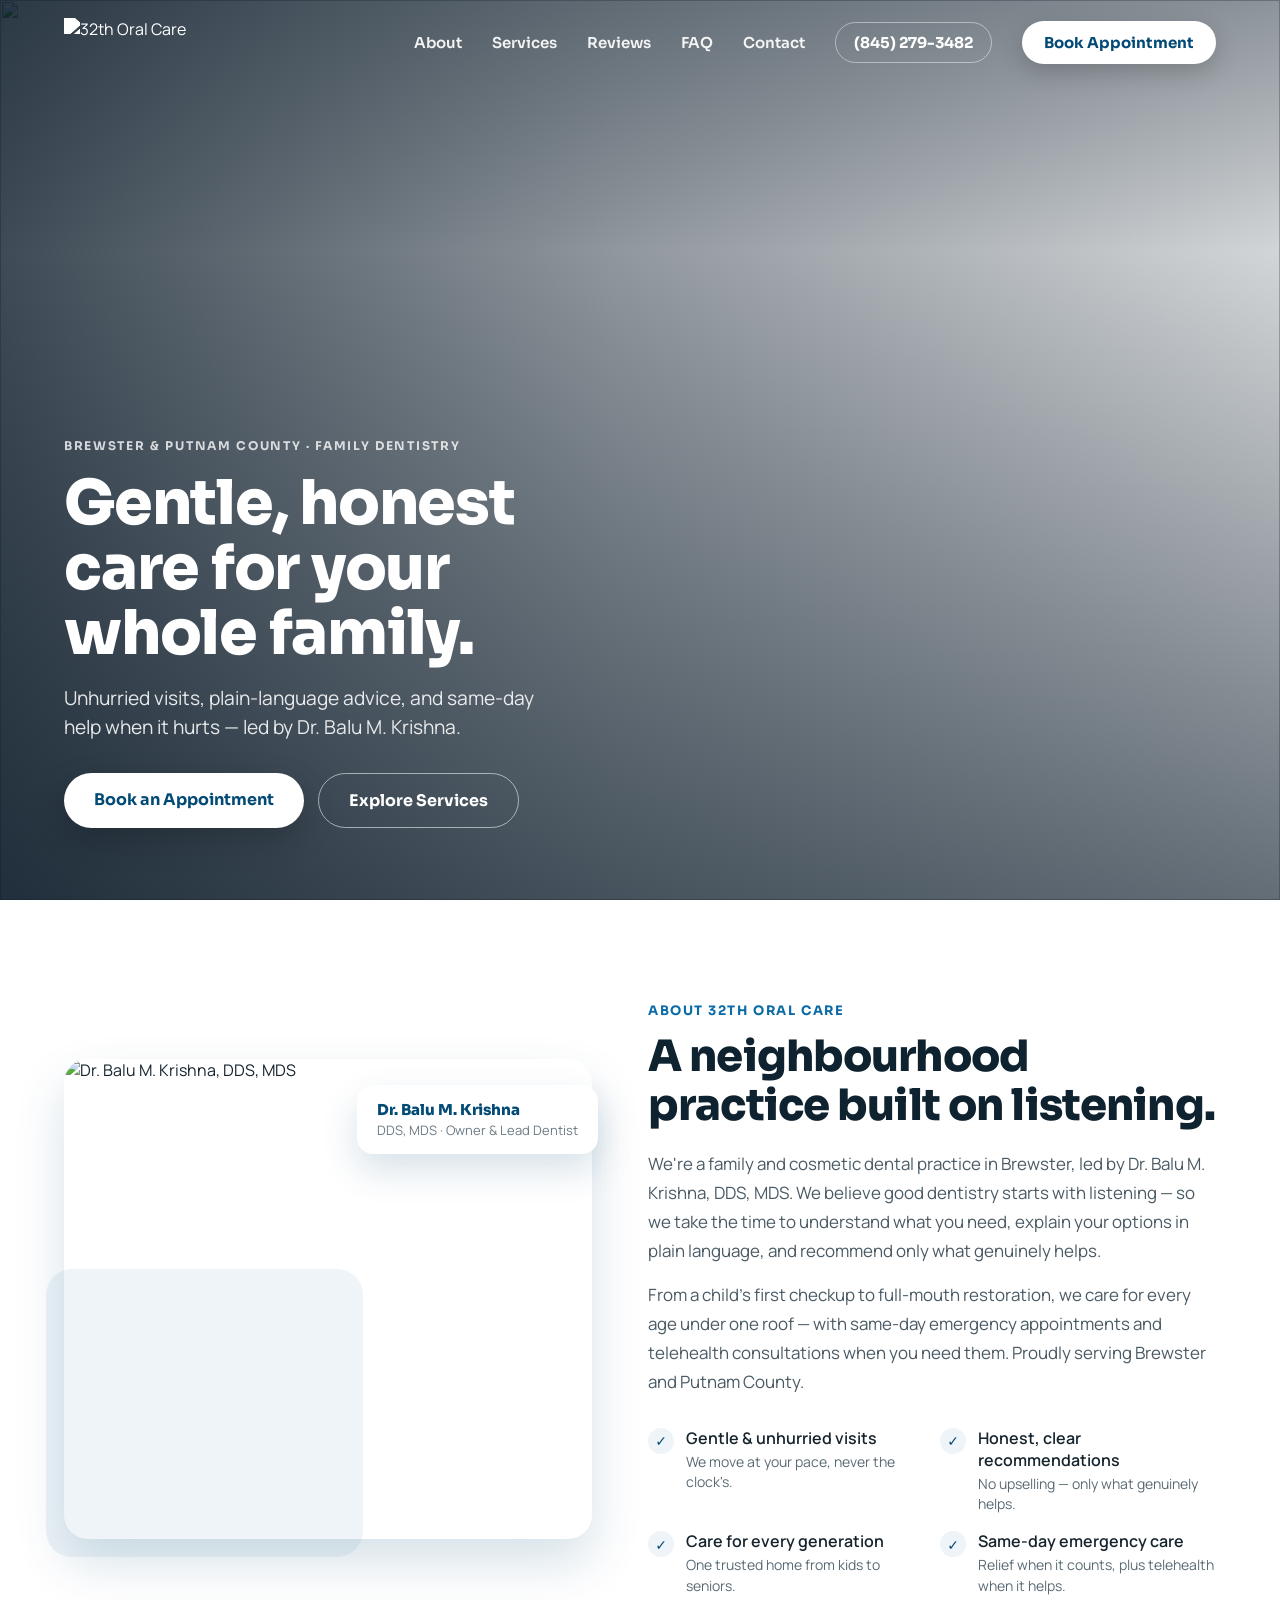
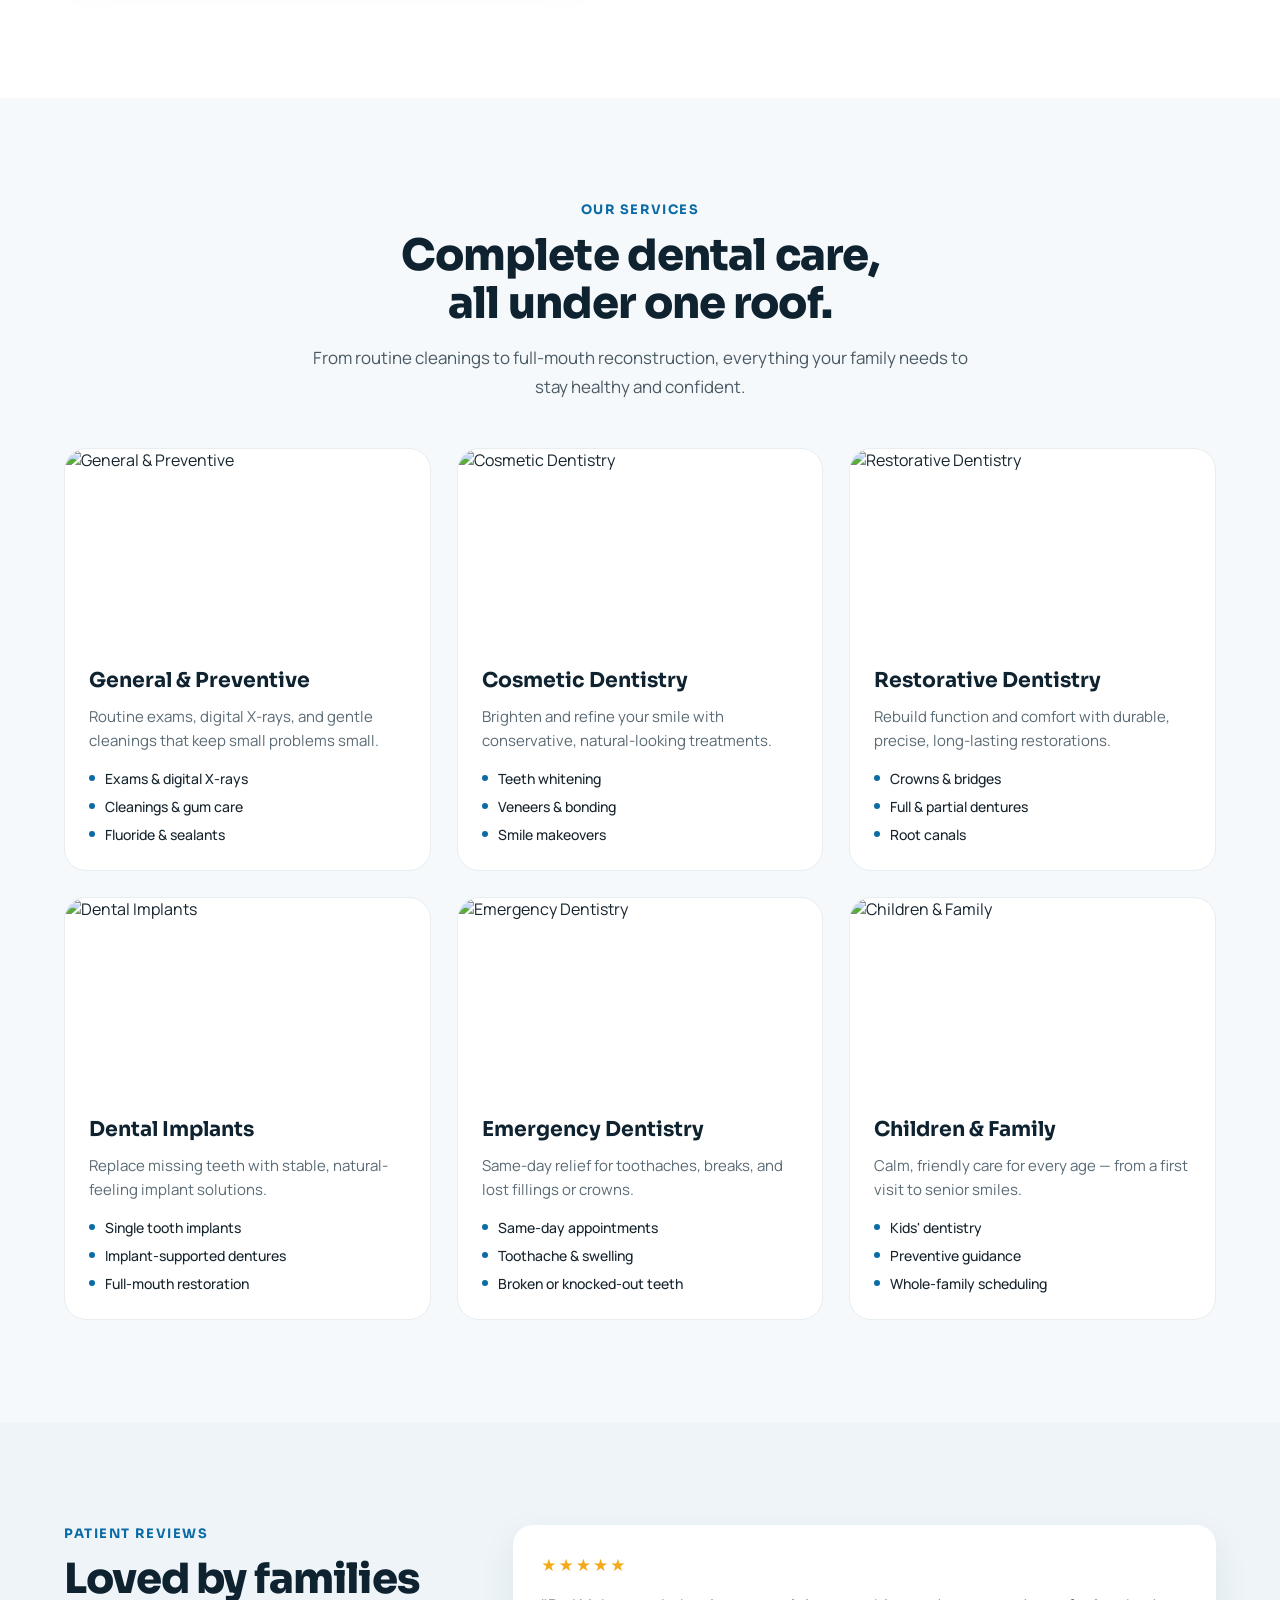
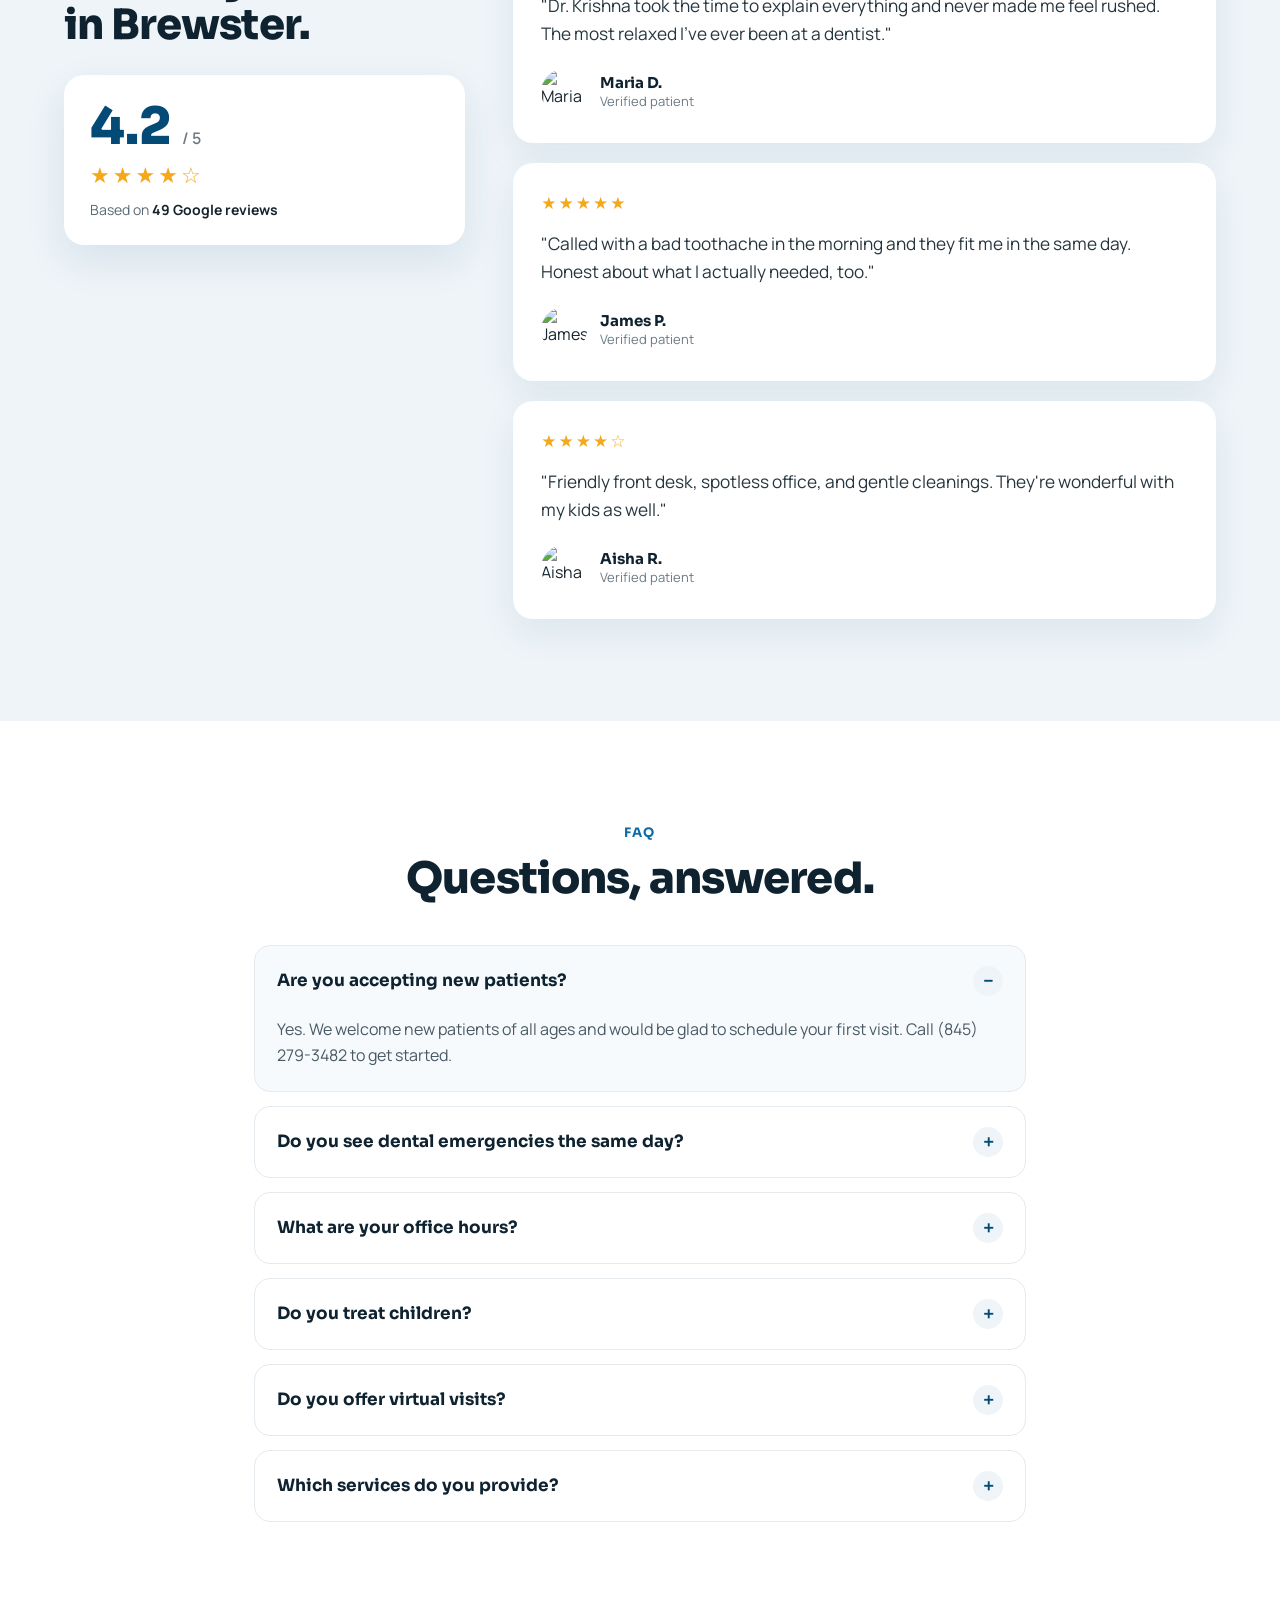
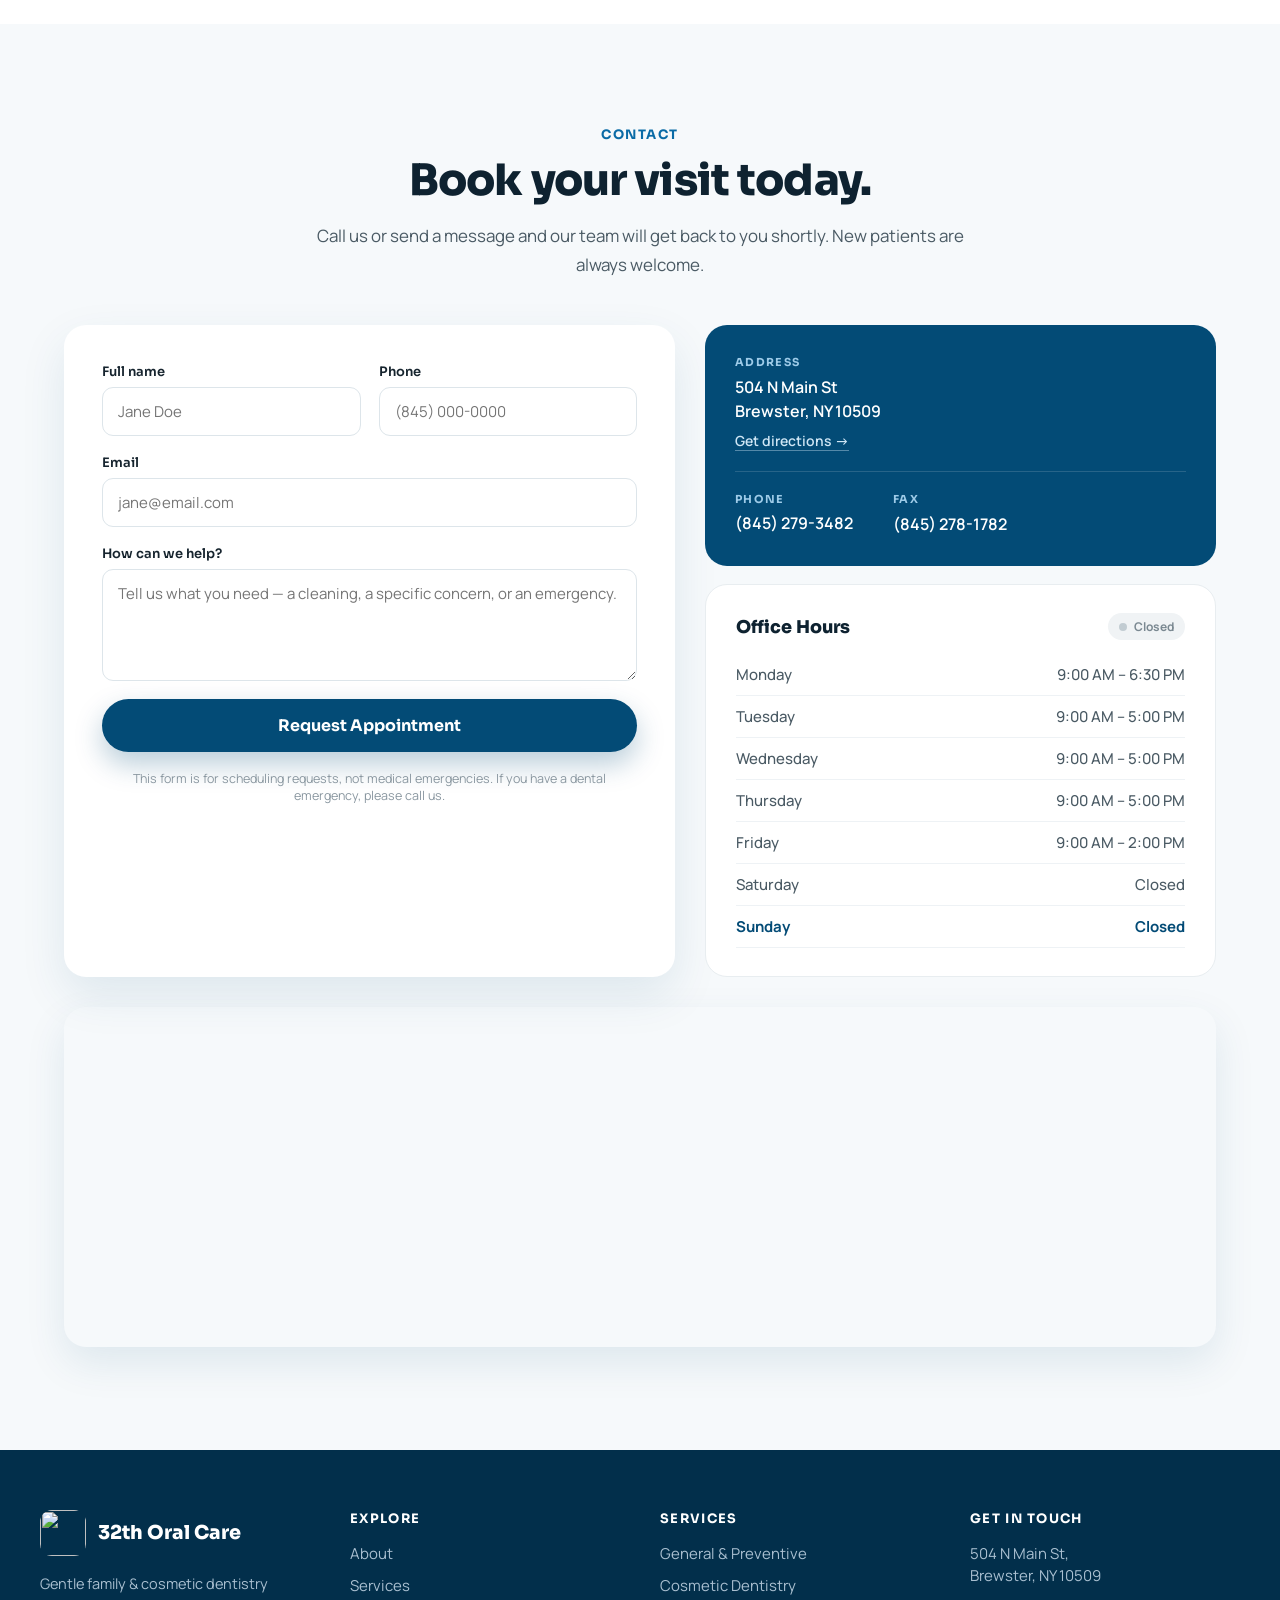
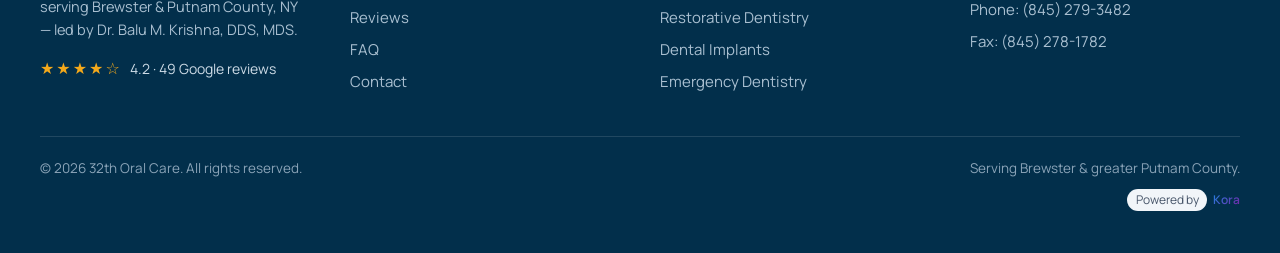
==== commit 7ecc9b71: "Agent V2 website publish" ====
--- a/index.html
+++ b/index.html
@@ -17,8 +17,6 @@
 <meta content="32th Oral Care – Gentle Family Dentistry in Brewster, New York" name="twitter:title"/>
 <meta content="Warm, modern family and cosmetic dentistry serving Brewster and Putnam County, NY. Led by Dr. Balu M. Krishna, DDS, MDS." name="twitter:description"/>
 <meta content="https://quseprdus1.blob.core.windows.net/kora-business-images/user-media/d9d3e3cf-e6f3-44e0-9876-83a0b241d44f/de8c94d8-887e-4625-825f-ec262dbc28df/1789559559_u29vml.png" name="twitter:image"/>
-<link href="https://quseprdus1.blob.core.windows.net/kora-business-images/user-media/d9d3e3cf-e6f3-44e0-9876-83a0b241d44f/de8c94d8-887e-4625-825f-ec262dbc28df/1789559545_u0r1os.jpg" rel="icon" type="image/jpeg"/>
-<link href="https://quseprdus1.blob.core.windows.net/kora-business-images/user-media/d9d3e3cf-e6f3-44e0-9876-83a0b241d44f/de8c94d8-887e-4625-825f-ec262dbc28df/1789559545_u0r1os.jpg" rel="apple-touch-icon"/>
 <link as="image" href="https://quseprdus1.blob.core.windows.net/kora-business-images/v2-uploads/d9d3e3cf-e6f3-44e0-9876-83a0b241d44f/c9df57a8-27b8-43ba-931c-c99f0c99c4f9-hero-patient.webp" rel="preload"/>
 <link href="assets/site.css" rel="stylesheet"/>
 <!-- Runtime Config -->
@@ -138,10 +136,14 @@
 <!-- KORA_GOOGLE_FONTS_START -->
 <link rel="preconnect" href="https://fonts.googleapis.com">
 <link rel="preconnect" href="https://fonts.gstatic.com" crossorigin>
-<link rel="preload" as="style" href="https://fonts.googleapis.com/css2?family=Nunito:wght@400;600;700&amp;family=Inter:wght@400;600;700&amp;display=swap" onload="this.onload=null;this.rel='stylesheet'">
-<noscript><link rel="stylesheet" href="https://fonts.googleapis.com/css2?family=Nunito:wght@400;600;700&amp;family=Inter:wght@400;600;700&amp;display=swap"></noscript>
+<link rel="preload" as="style" href="https://fonts.googleapis.com/css2?family=Sora:wght@400;600;700&amp;family=Manrope:wght@400;600;700&amp;display=swap" onload="this.onload=null;this.rel='stylesheet'">
+<noscript><link rel="stylesheet" href="https://fonts.googleapis.com/css2?family=Sora:wght@400;600;700&amp;family=Manrope:wght@400;600;700&amp;display=swap"></noscript>
 <!-- KORA_GOOGLE_FONTS_END -->
-<meta content="noindex, nofollow" name="robots"/></head>
+<meta content="noindex, nofollow" name="robots"/><!-- KORA_FAVICON_START -->
+<link href="https://quseprdus1.blob.core.windows.net/kora-business-images/user-media/d9d3e3cf-e6f3-44e0-9876-83a0b241d44f/de8c94d8-887e-4625-825f-ec262dbc28df/1789559545_u0r1os.jpg" rel="icon" type="image/jpeg"/>
+<link href="https://quseprdus1.blob.core.windows.net/kora-business-images/user-media/d9d3e3cf-e6f3-44e0-9876-83a0b241d44f/de8c94d8-887e-4625-825f-ec262dbc28df/1789559545_u0r1os.jpg" rel="apple-touch-icon"/>
+<!-- KORA_FAVICON_END -->
+</head>
 <body>
 <div class="page-wrap">
 <!-- HEADER -->
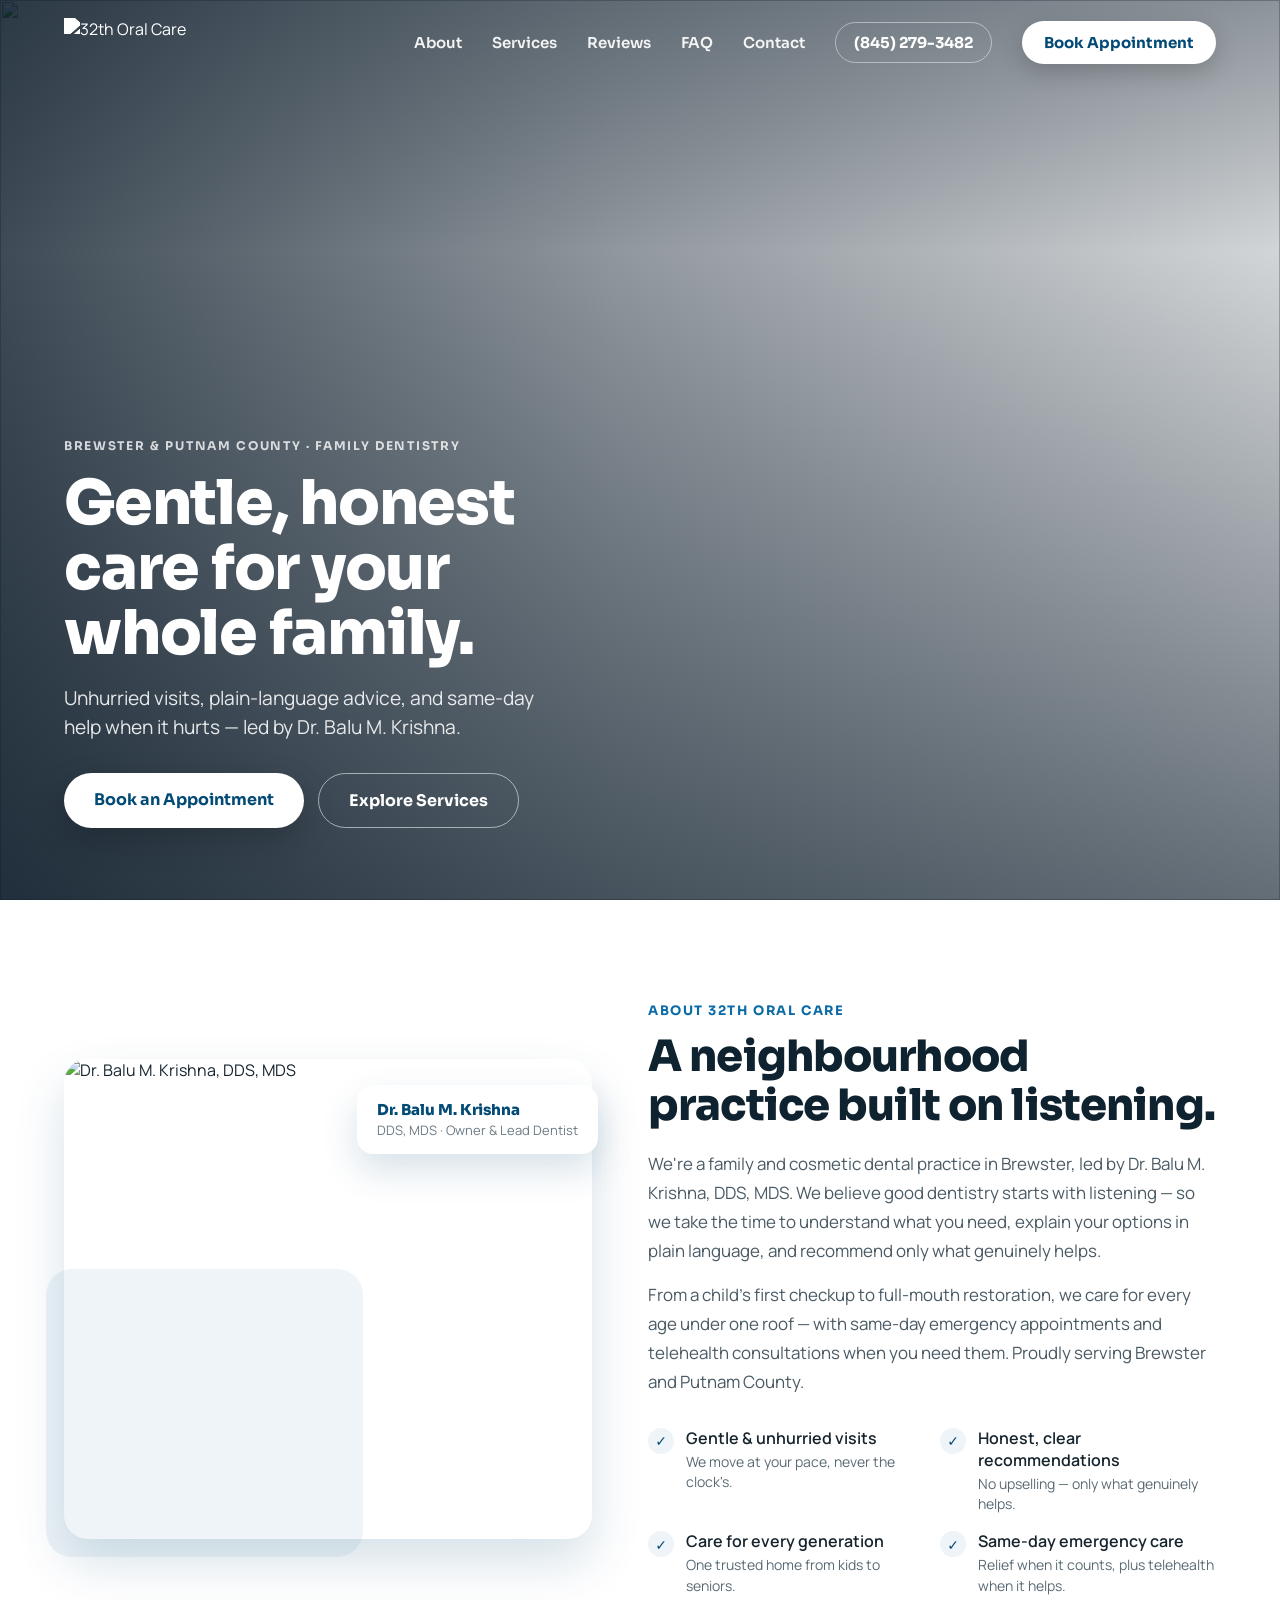
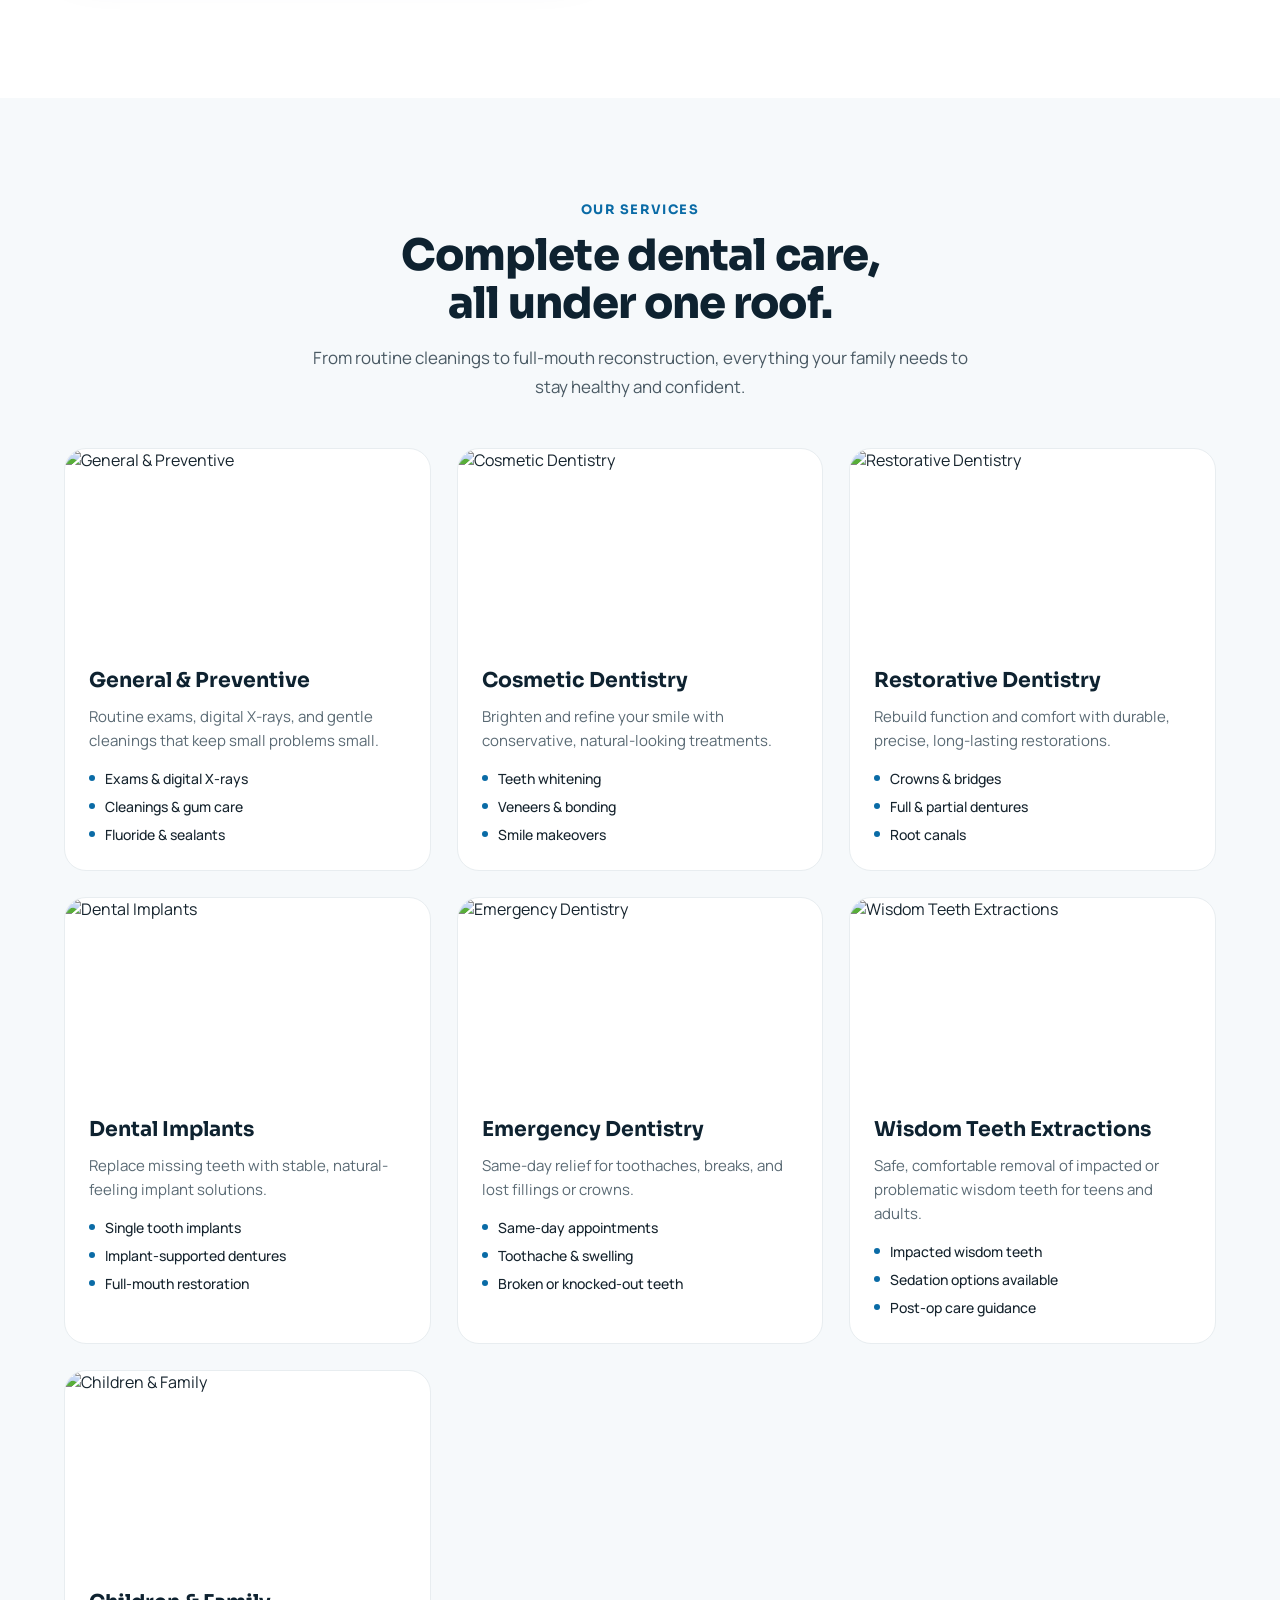
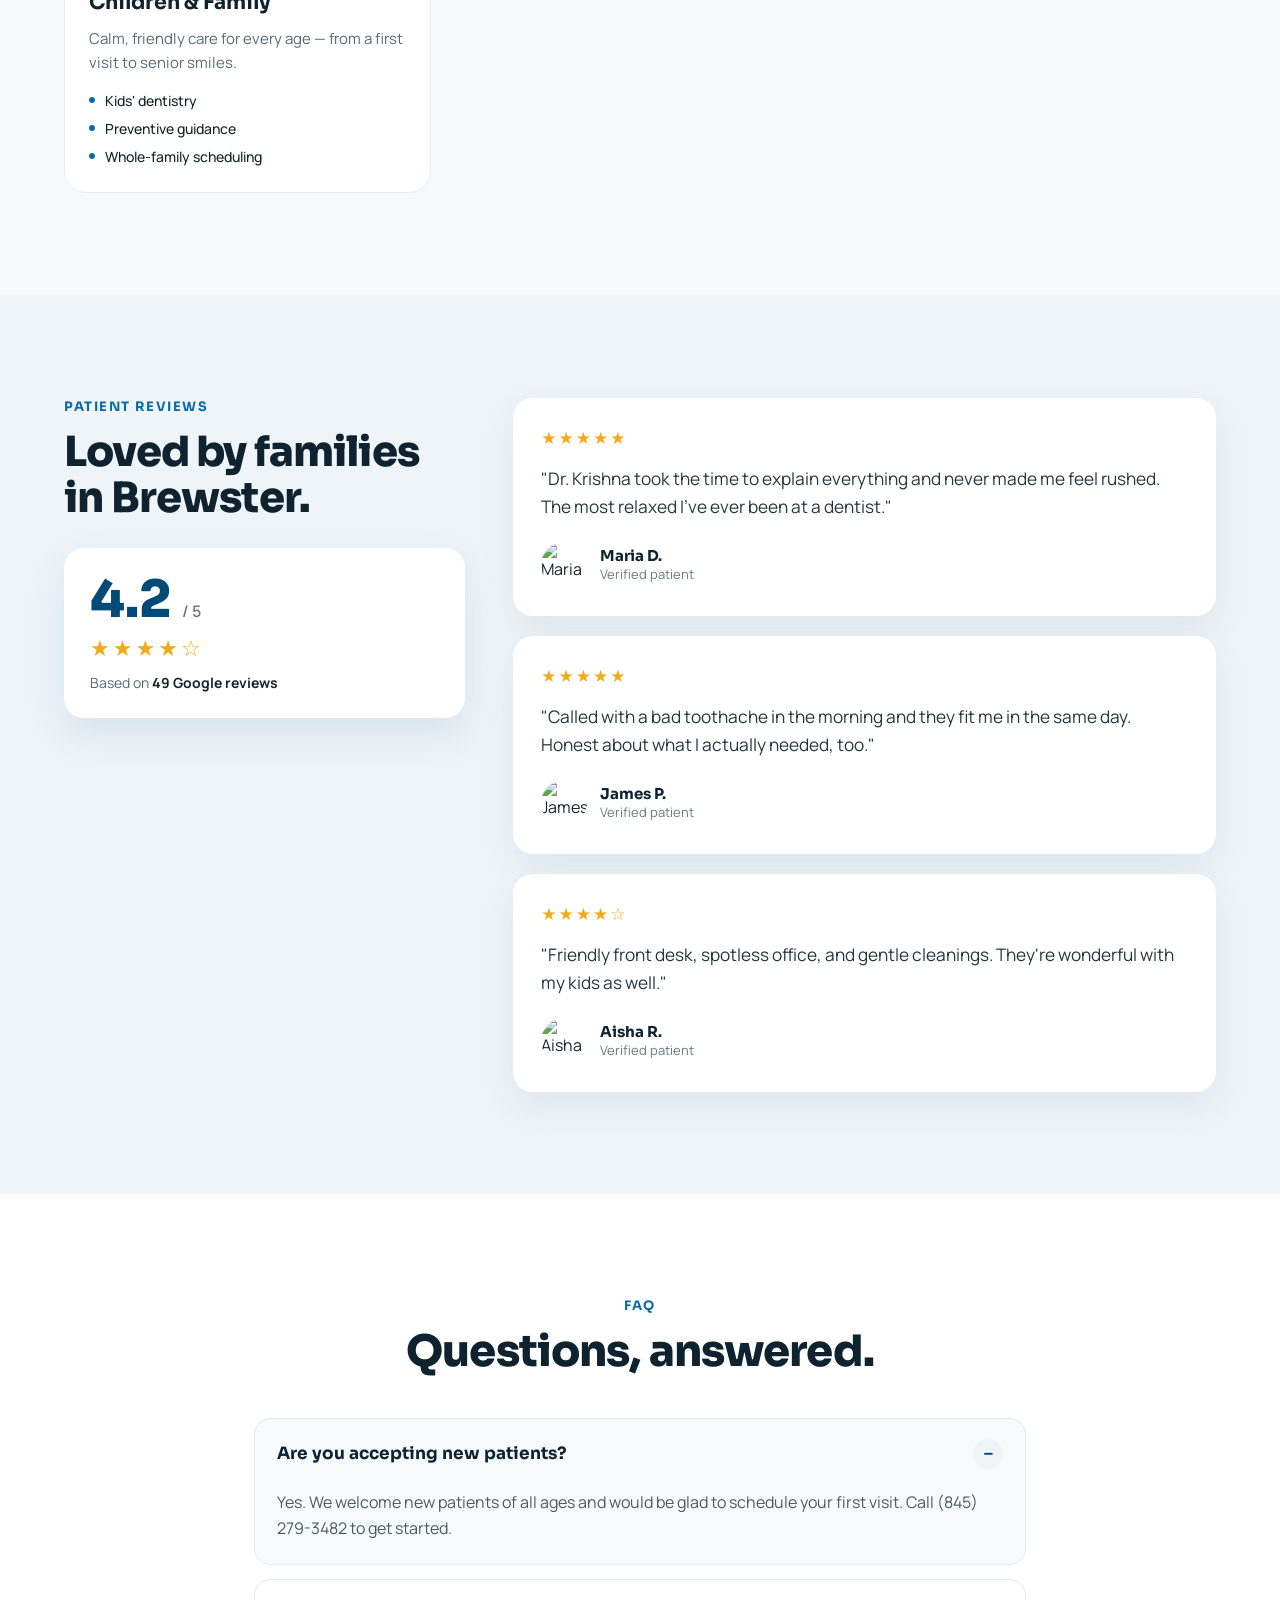
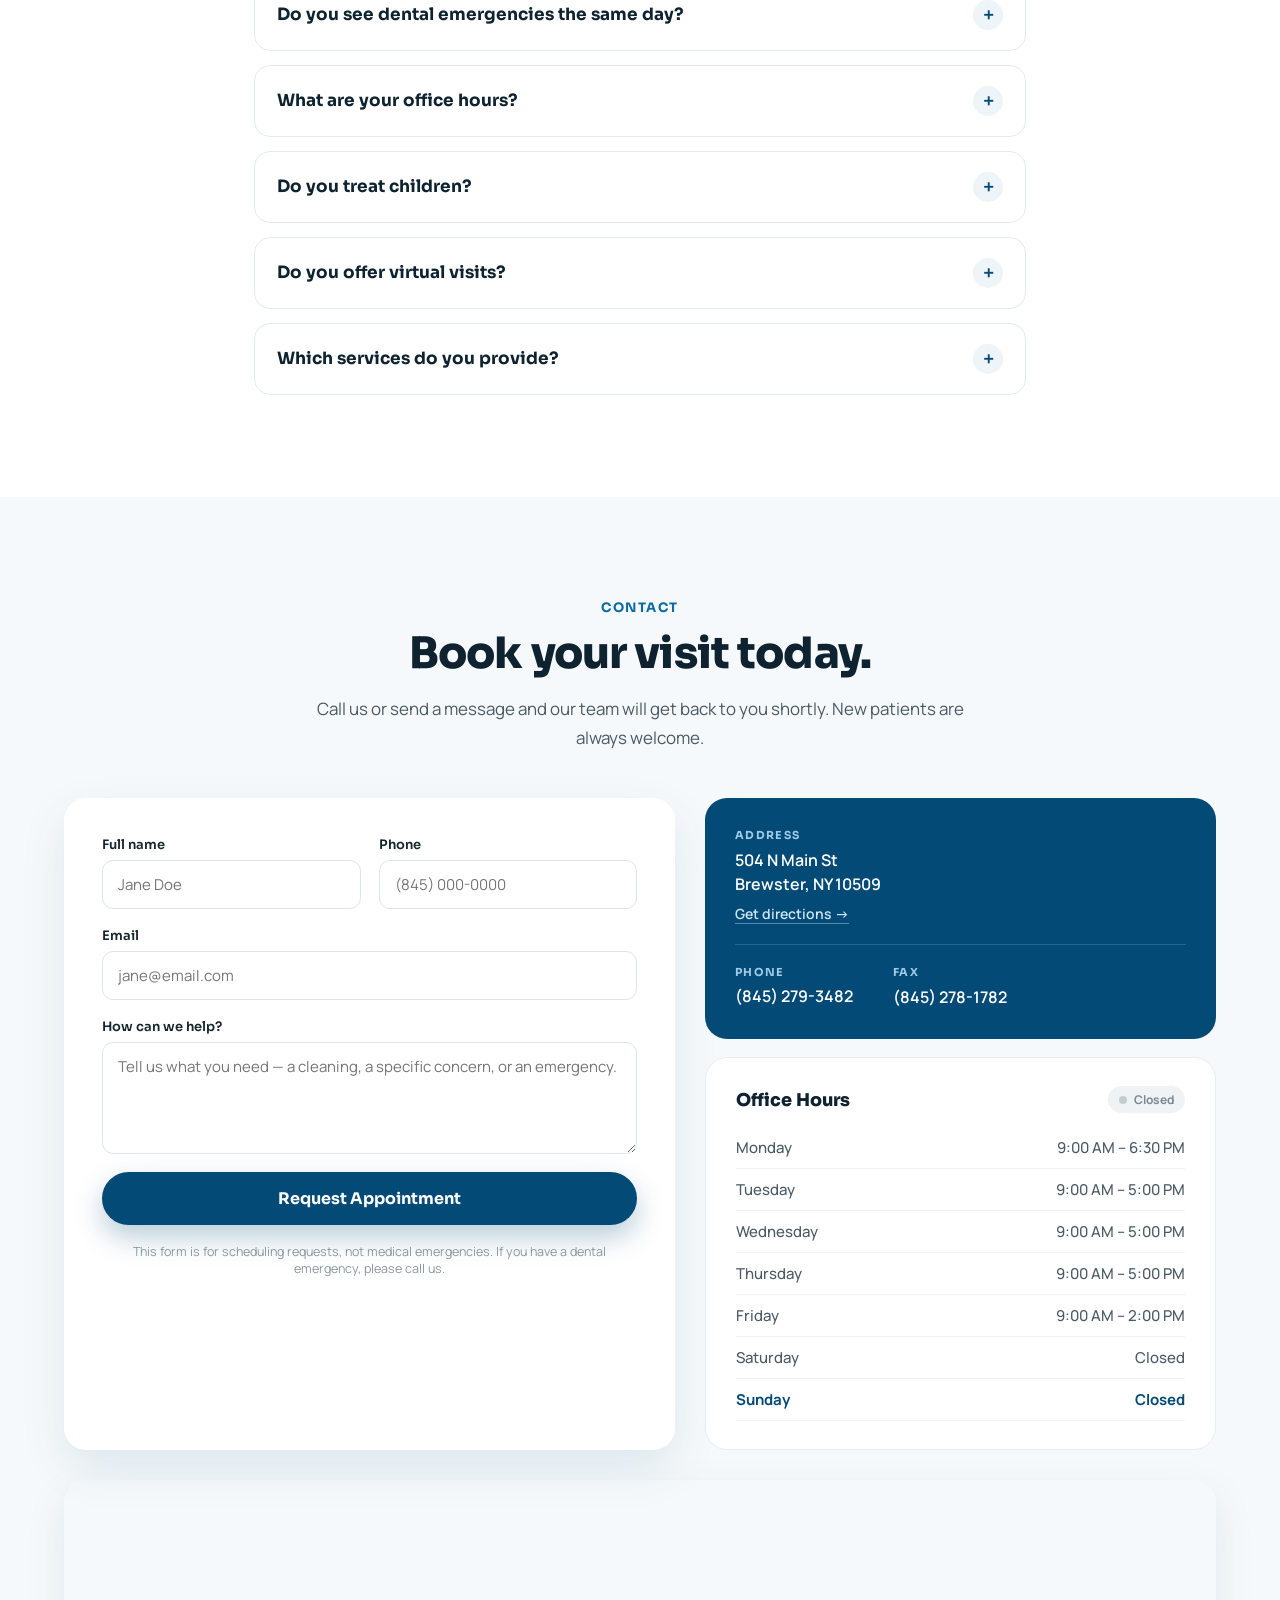
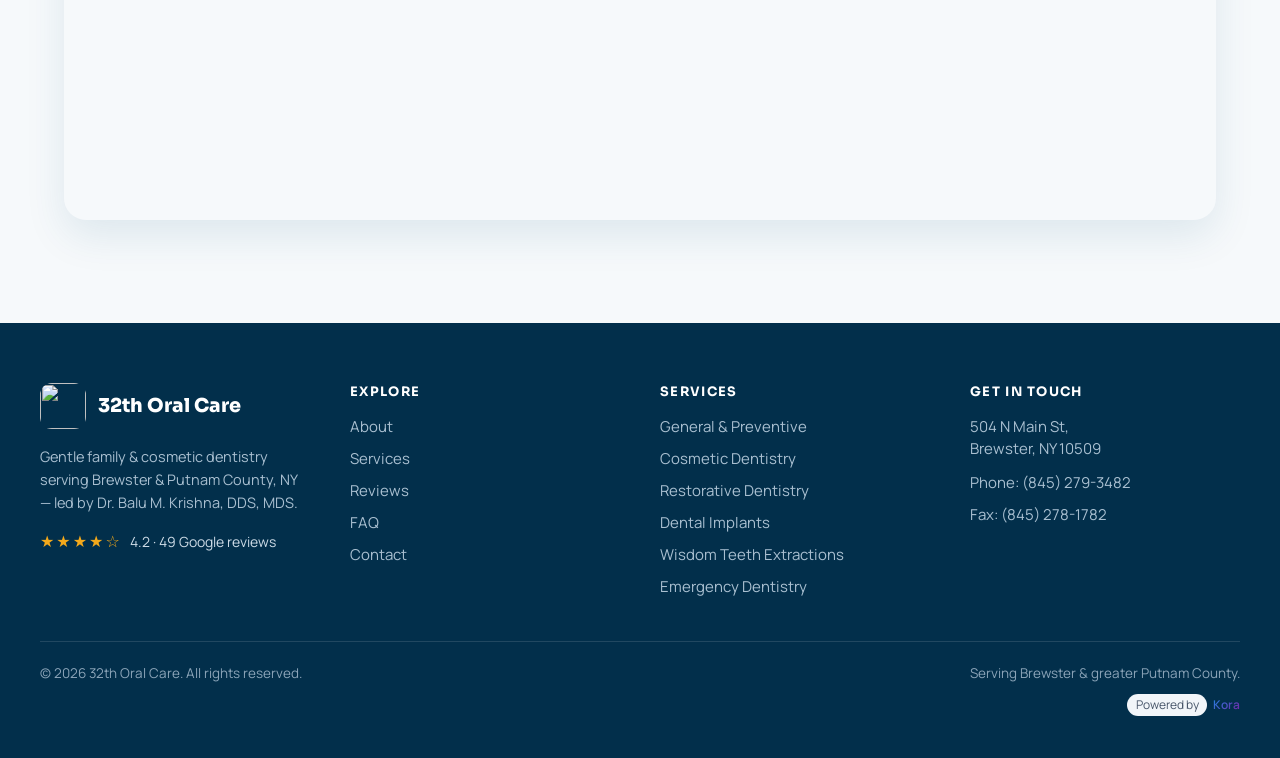
==== commit 41a57ab5: "Add Wisdom Teeth Extractions service card New service card with impacted teeth, sedation options, an" ====
--- a/index.html
+++ b/index.html
@@ -6,7 +6,7 @@
 <meta content="width=device-width, initial-scale=1.0, viewport-fit=cover" name="viewport"/>
 <meta content="#034b76" name="theme-color"/>
 <title>32th Oral Care – Gentle Family Dentistry in Brewster, New York</title>
-<meta content="32th Oral Care offers gentle, modern family and cosmetic dentistry in Brewster and Putnam County, NY. General, restorative, implants, emergency care and more for every age." name="description"/>
+<meta content="32th Oral Care offers gentle, modern family and cosmetic dentistry in Brewster and Putnam County, NY. General, restorative, implants, wisdom teeth extractions, emergency care and more for every age." name="description"/>
 <!-- Open Graph -->
 <meta content="32th Oral Care – Gentle Family Dentistry in Brewster, New York" property="og:title"/>
 <meta content="Warm, modern family and cosmetic dentistry serving Brewster and Putnam County, NY. Led by Dr. Balu M. Krishna, DDS, MDS." property="og:description"/>
@@ -34,7 +34,7 @@
     "@context": "https://schema.org",
     "@type": "LocalBusiness",
     "name": "32th Oral Care",
-    "description": "Brewster Family Dental (now 32th Oral Care) is a warm, modern family and cosmetic dental practice in Brewster, NY, serving Putnam County. Led by Dr. Balu M. Krishna, DDS, MDS. Services include general and preventive dentistry, cosmetic dentistry, restorative care, dental implants and same-day emergency dentistry.",
+    "description": "Brewster Family Dental (now 32th Oral Care) is a warm, modern family and cosmetic dental practice in Brewster, NY, serving Putnam County. Led by Dr. Balu M. Krishna, DDS, MDS. Services include general and preventive dentistry, cosmetic dentistry, restorative care, dental implants, wisdom teeth extractions and same-day emergency dentistry.",
     "image": "https://quseprdus1.blob.core.windows.net/kora-business-images/social-media/d9d3e3cf-e6f3-44e0-9876-83a0b241d44f/medialibrary/1789493252_27382k.png",
     "address": {
       "@type": "PostalAddress",
@@ -103,7 +103,7 @@
         "name": "What dental services does 32th Oral Care offer?",
         "acceptedAnswer": {
           "@type": "Answer",
-          "text": "32th Oral Care offers general and preventive dentistry, cosmetic dentistry, restorative dentistry, dental implants, same-day emergency dentistry, and children and family dental care."
+          "text": "32th Oral Care offers general and preventive dentistry, cosmetic dentistry, restorative dentistry, dental implants, wisdom teeth extractions, same-day emergency dentistry, and children and family dental care."
         }
       },
       {
@@ -139,7 +139,8 @@
 <link rel="preload" as="style" href="https://fonts.googleapis.com/css2?family=Sora:wght@400;600;700&amp;family=Manrope:wght@400;600;700&amp;display=swap" onload="this.onload=null;this.rel='stylesheet'">
 <noscript><link rel="stylesheet" href="https://fonts.googleapis.com/css2?family=Sora:wght@400;600;700&amp;family=Manrope:wght@400;600;700&amp;display=swap"></noscript>
 <!-- KORA_GOOGLE_FONTS_END -->
-<meta content="noindex, nofollow" name="robots"/><!-- KORA_FAVICON_START -->
+<meta content="noindex, nofollow" name="robots"/>
+</link></link><!-- KORA_FAVICON_START -->
 <link href="https://quseprdus1.blob.core.windows.net/kora-business-images/user-media/d9d3e3cf-e6f3-44e0-9876-83a0b241d44f/de8c94d8-887e-4625-825f-ec262dbc28df/1789559545_u0r1os.jpg" rel="icon" type="image/jpeg"/>
 <link href="https://quseprdus1.blob.core.windows.net/kora-business-images/user-media/d9d3e3cf-e6f3-44e0-9876-83a0b241d44f/de8c94d8-887e-4625-825f-ec262dbc28df/1789559545_u0r1os.jpg" rel="apple-touch-icon"/>
 <!-- KORA_FAVICON_END -->
@@ -334,6 +335,20 @@
 </div>
 <div class="svc-card" data-delay="180" data-reveal="">
 <div class="svc-card__img-wrap">
+<img alt="Wisdom Teeth Extractions" class="svc-card__img" src="https://images.unsplash.com/photo-1606811841689-23dfddce3e95?auto=format&amp;fit=crop&amp;w=900&amp;q=80"/>
+</div>
+<div class="svc-card__body">
+<h3 class="svc-card__title">Wisdom Teeth Extractions</h3>
+<p class="svc-card__desc">Safe, comfortable removal of impacted or problematic wisdom teeth for teens and adults.</p>
+<div class="svc-card__list">
+<div class="svc-card__list-item"><span class="svc-card__bullet"></span>Impacted wisdom teeth</div>
+<div class="svc-card__list-item"><span class="svc-card__bullet"></span>Sedation options available</div>
+<div class="svc-card__list-item"><span class="svc-card__bullet"></span>Post-op care guidance</div>
+</div>
+</div>
+</div>
+<div class="svc-card" data-delay="270" data-reveal="">
+<div class="svc-card__img-wrap">
 <img alt="Children &amp; Family" class="svc-card__img" src="https://images.unsplash.com/photo-1681939278218-a755fb2bf2d3?auto=format&amp;fit=crop&amp;w=900&amp;q=80"/>
 </div>
 <div class="svc-card__body">
@@ -460,7 +475,7 @@
 <span class="faq-icon"><span class="faq-sign">+</span></span>
 </button>
 <div class="faq-answer">
-<p>General and preventive care, cosmetic and restorative dentistry, dental implants, and emergency care — all under one roof.</p>
+<p>General and preventive care, cosmetic and restorative dentistry, dental implants, wisdom teeth extractions, and emergency care — all under one roof.</p>
 </div>
 </div>
 </div>
@@ -598,6 +613,7 @@
 <a class="footer-link" href="#services">Cosmetic Dentistry</a>
 <a class="footer-link" href="#services">Restorative Dentistry</a>
 <a class="footer-link" href="#services">Dental Implants</a>
+<a class="footer-link" href="#services">Wisdom Teeth Extractions</a>
 <a class="footer-link" href="#services">Emergency Dentistry</a>
 </div>
 </div>
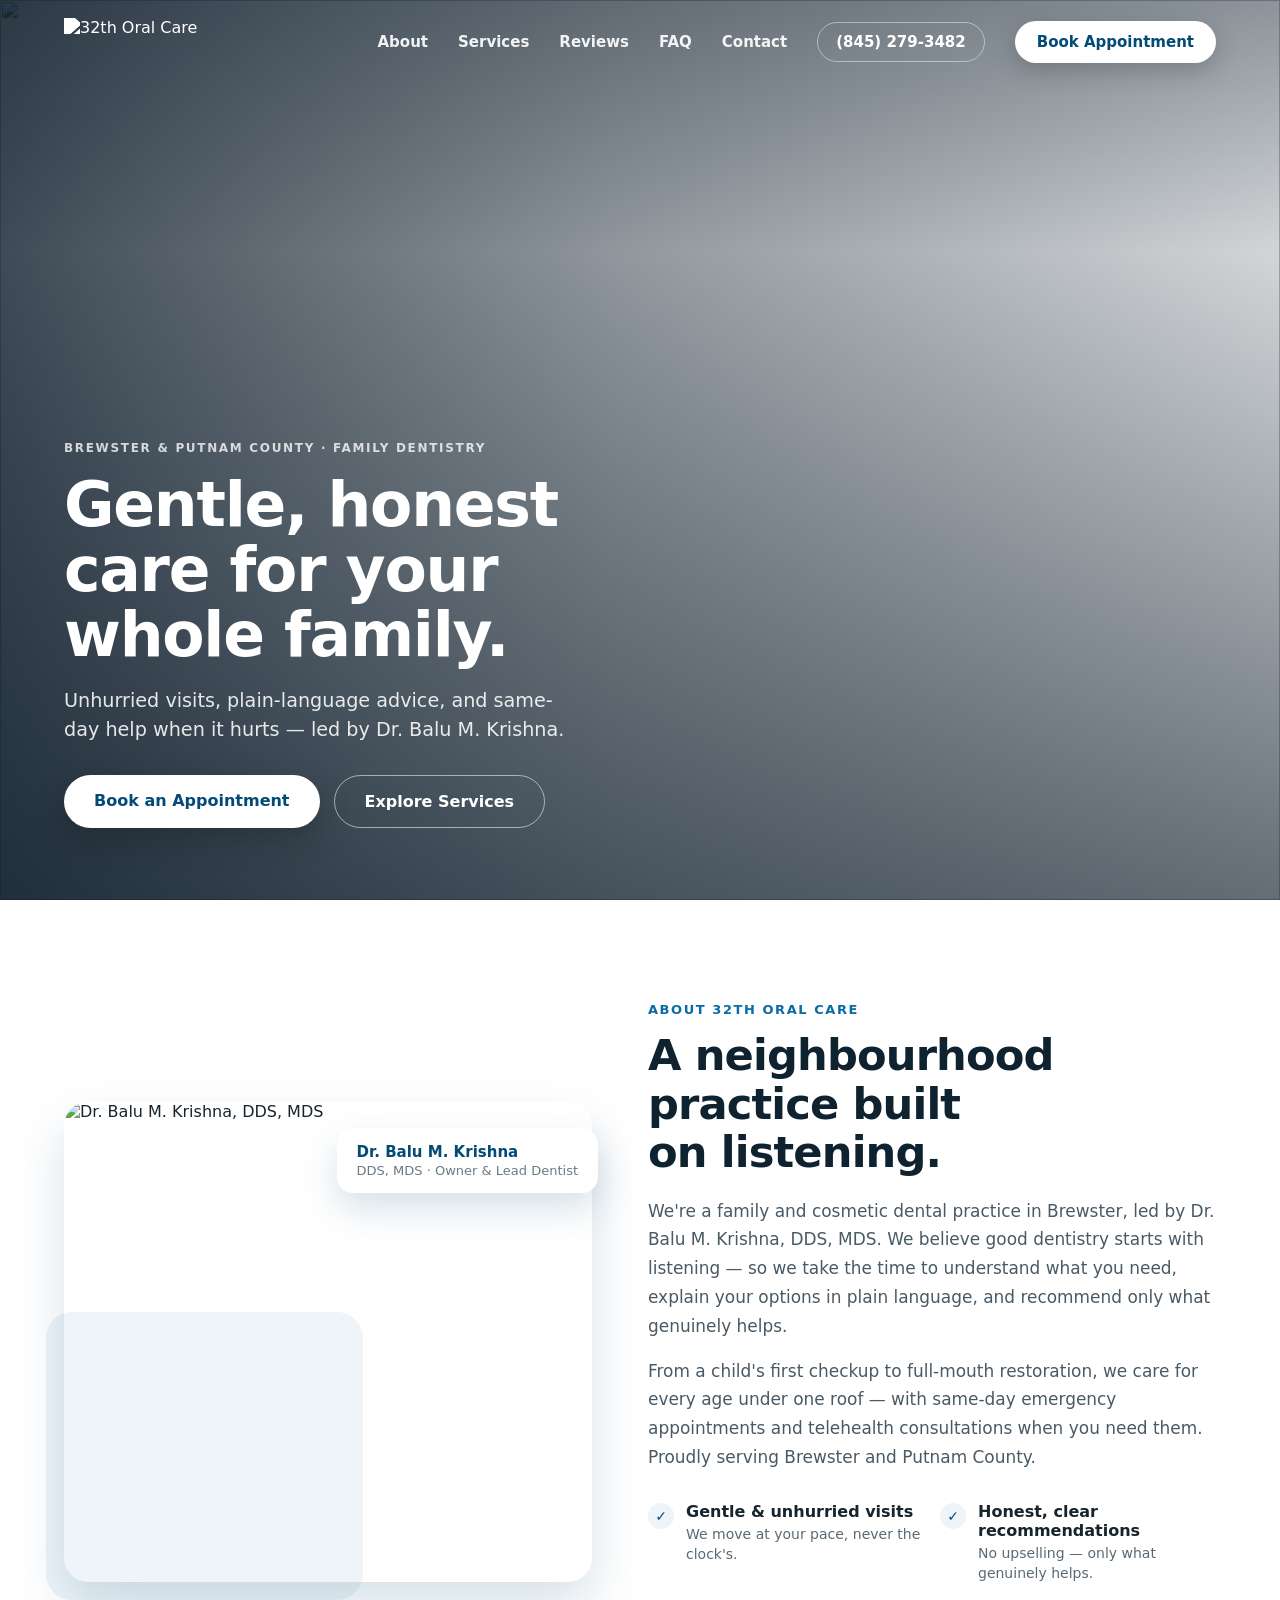
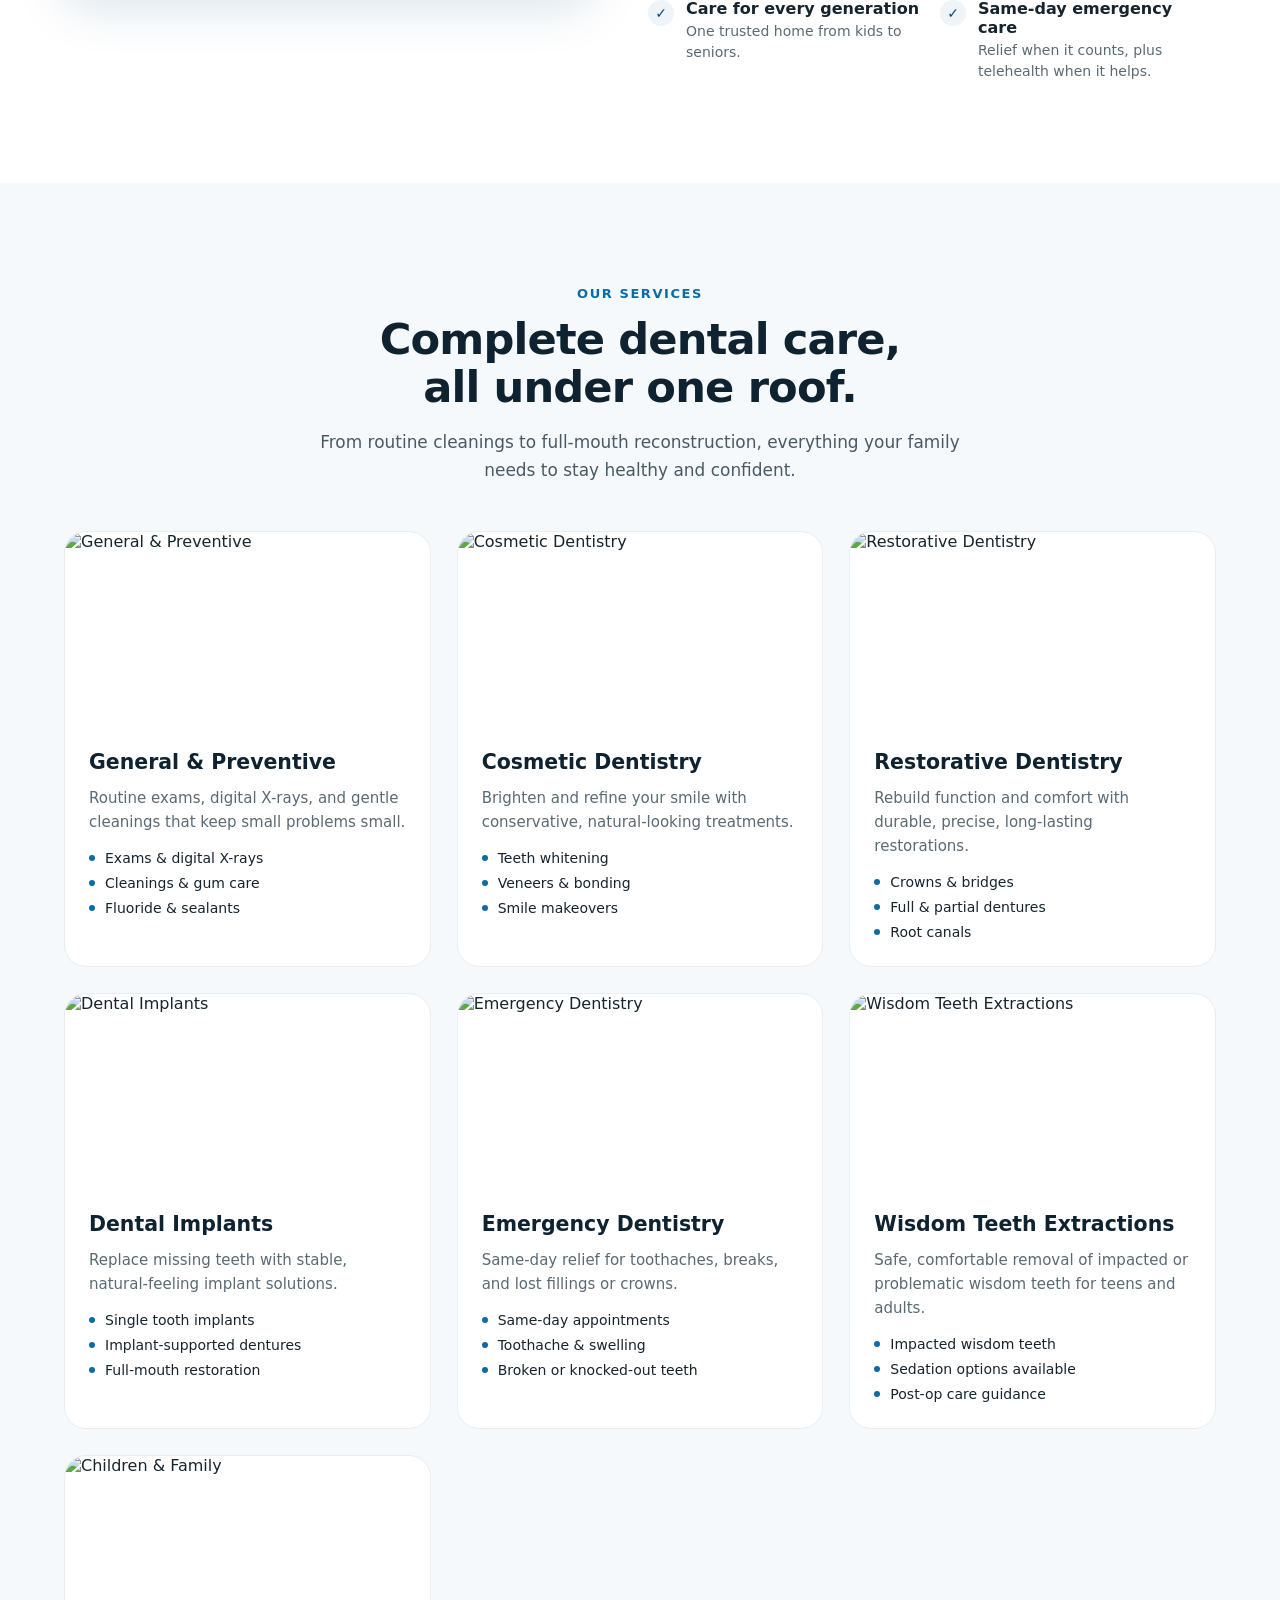
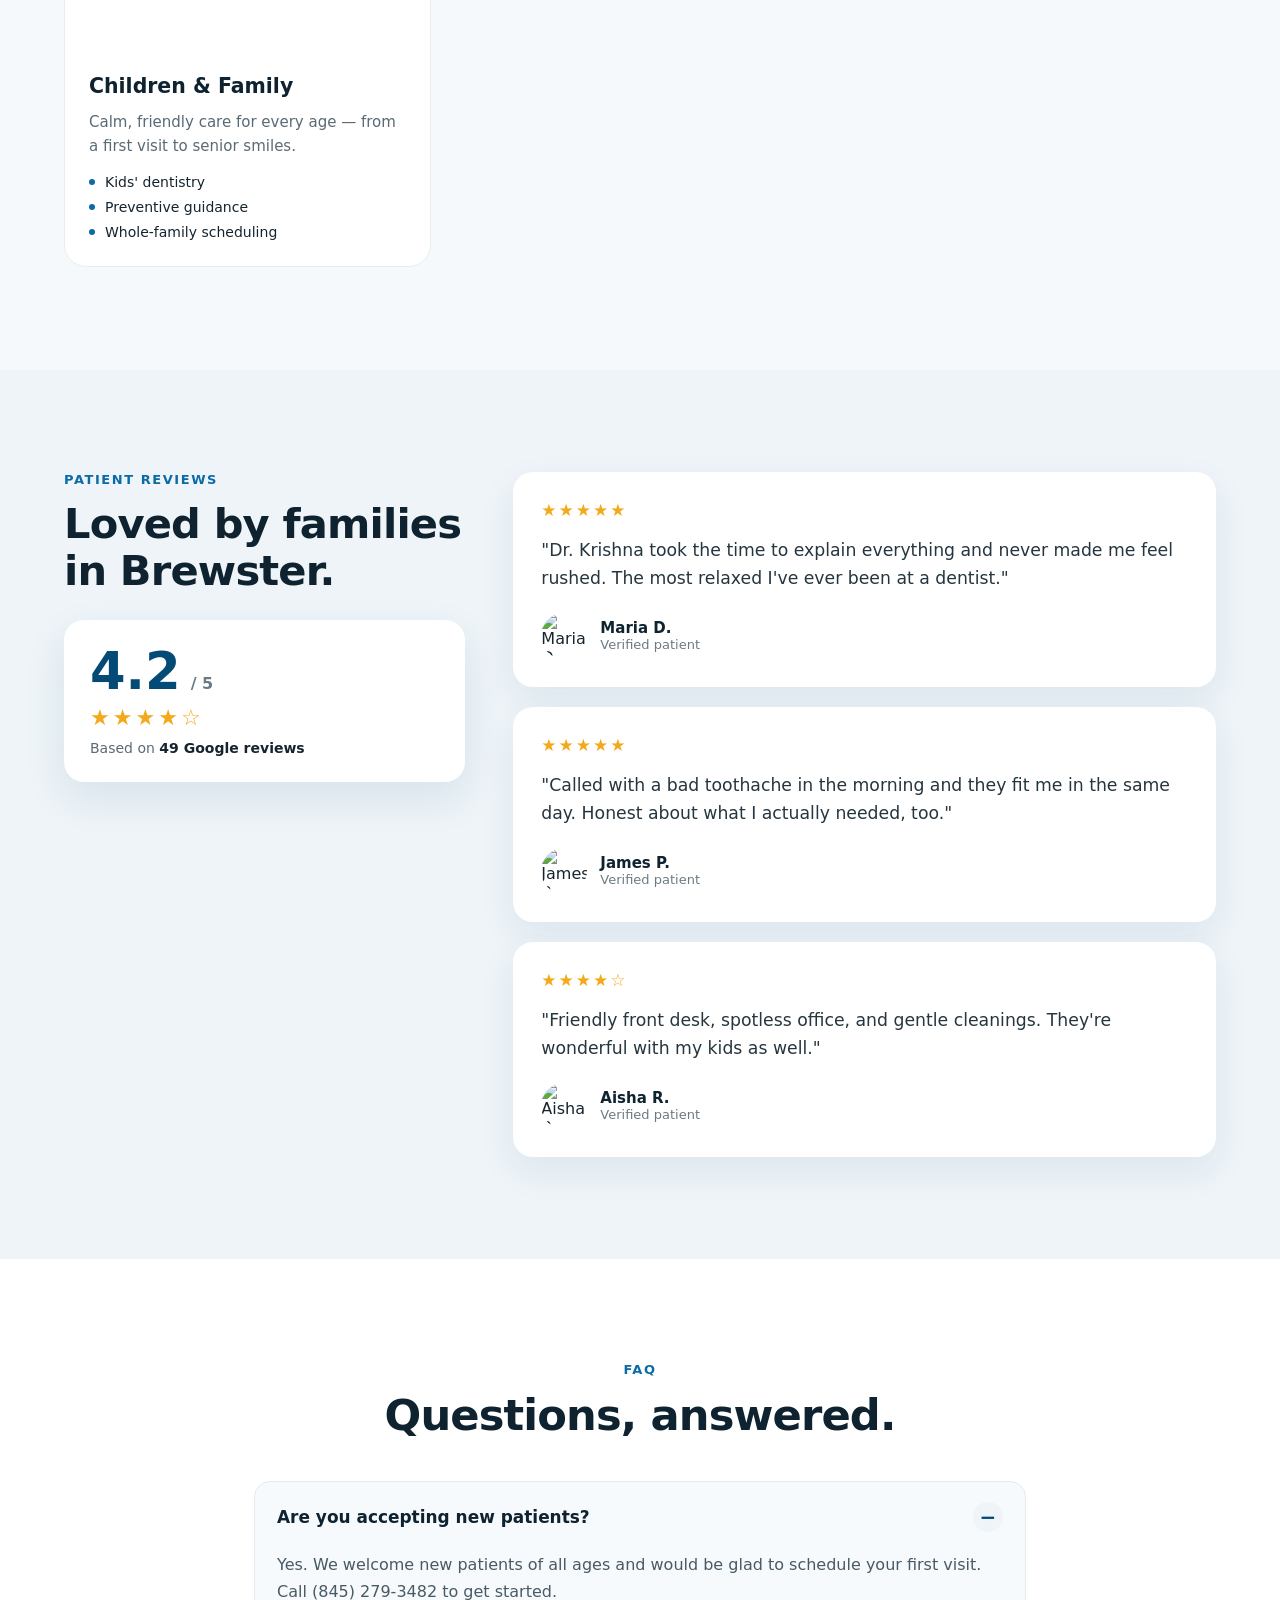
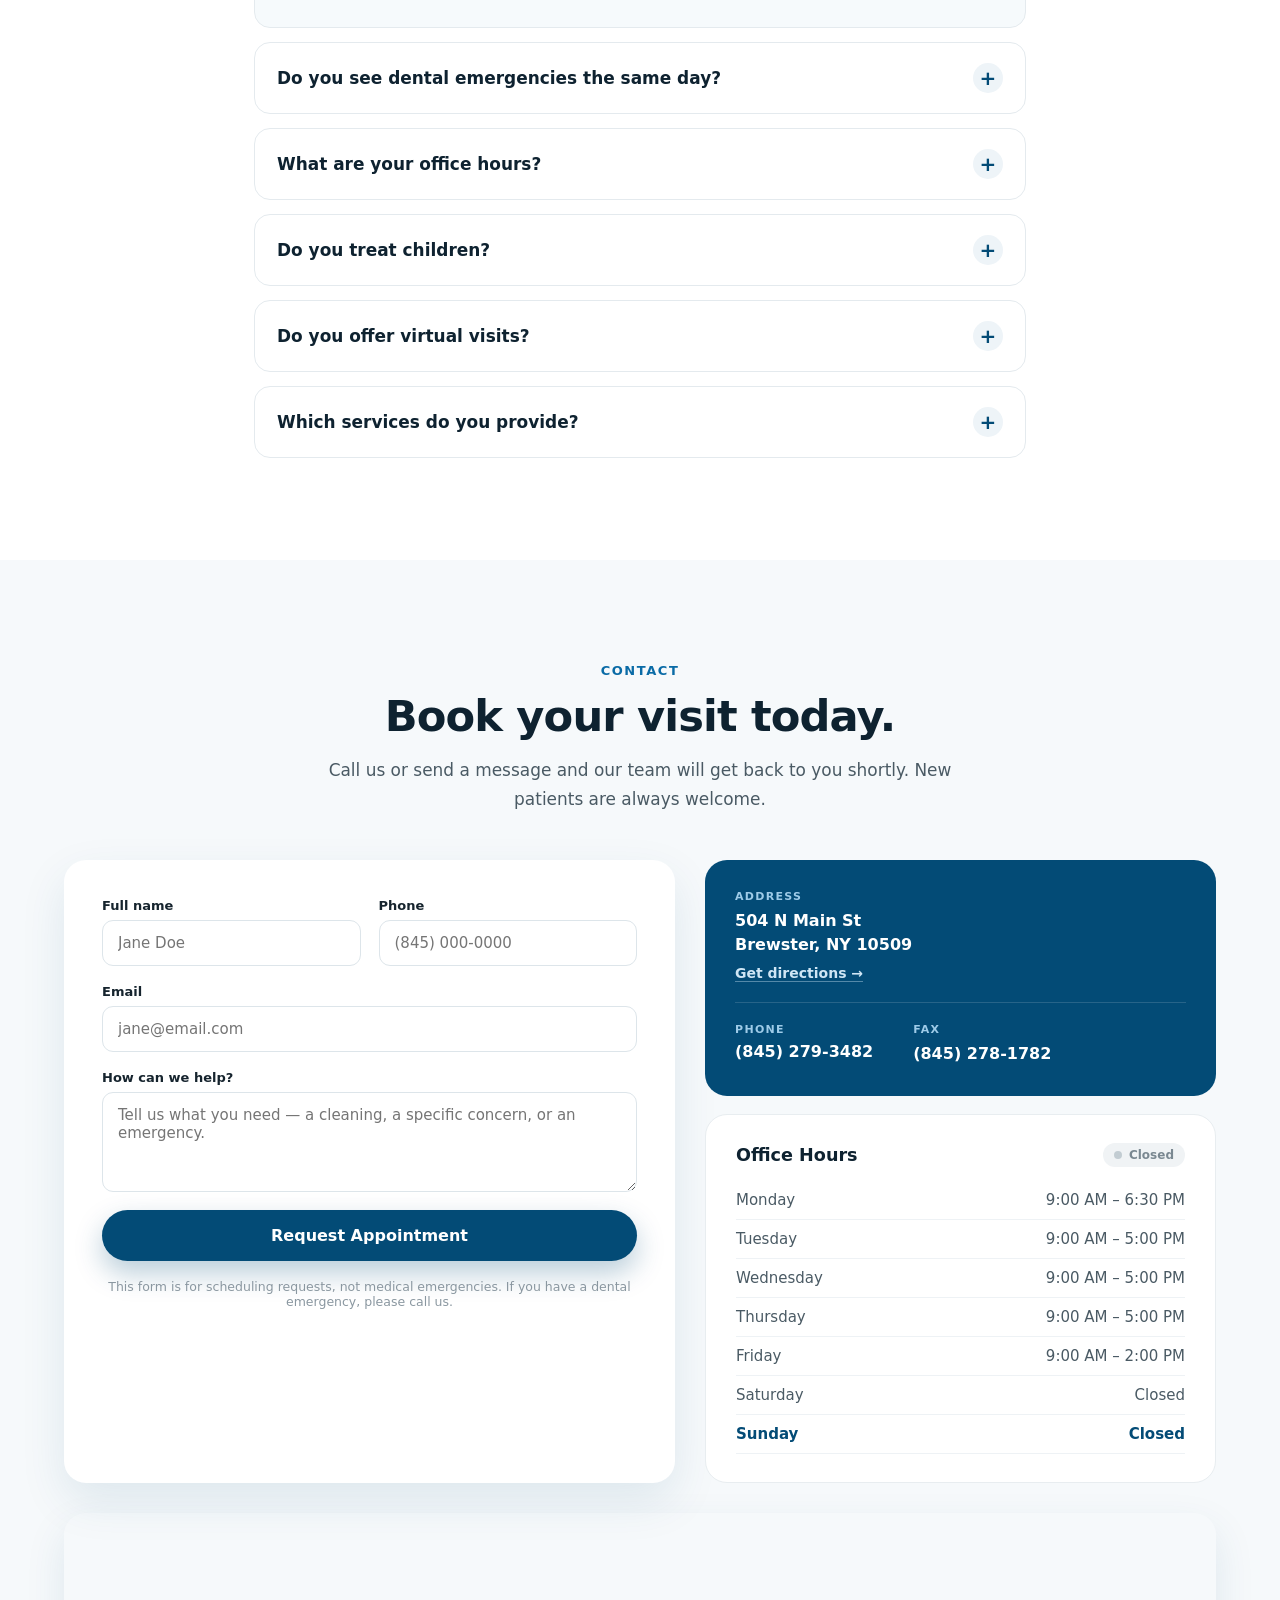
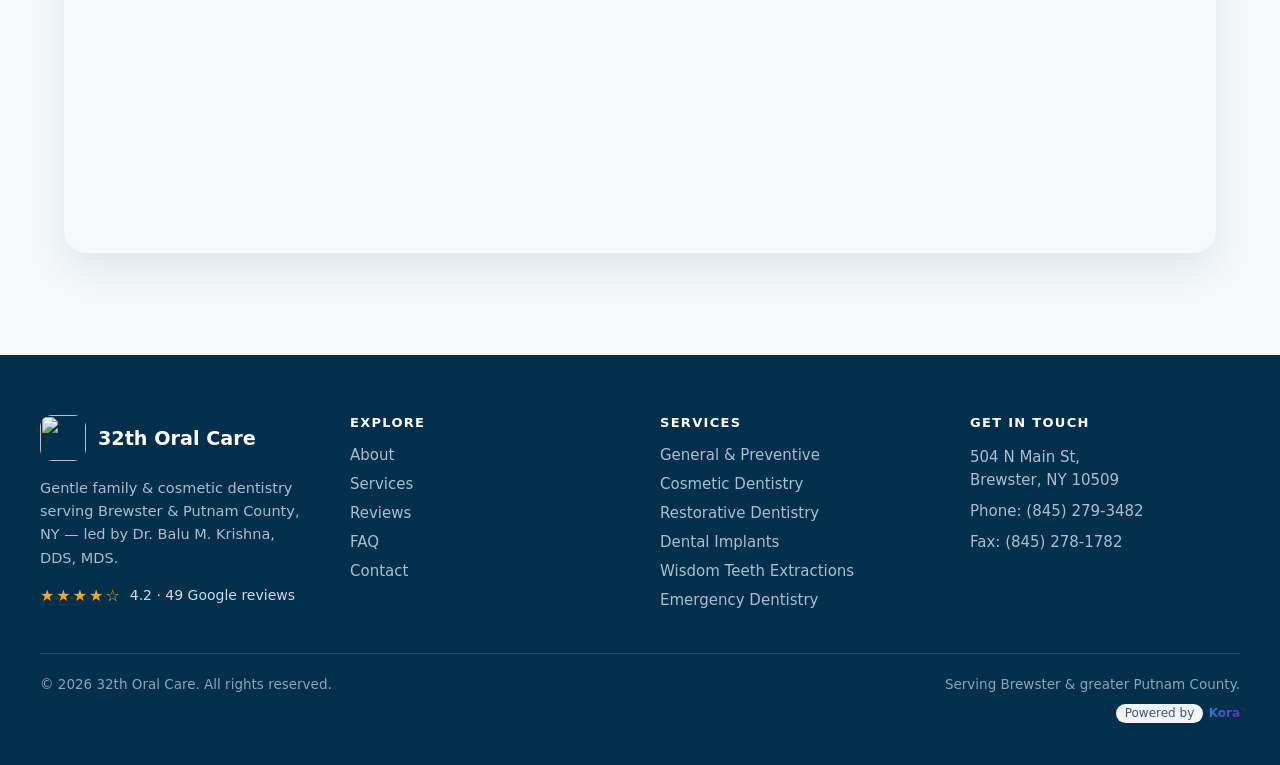
==== commit 7686fb93: "Refactor font handling in design files and CSS for improved consistency. Replace direct font declara" ====
--- a/index.html
+++ b/index.html
@@ -134,10 +134,7 @@
   }
   </script>
 <!-- KORA_GOOGLE_FONTS_START -->
-<link rel="preconnect" href="https://fonts.googleapis.com">
-<link rel="preconnect" href="https://fonts.gstatic.com" crossorigin>
-<link rel="preload" as="style" href="https://fonts.googleapis.com/css2?family=Sora:wght@400;600;700&amp;family=Manrope:wght@400;600;700&amp;display=swap" onload="this.onload=null;this.rel='stylesheet'">
-<noscript><link rel="stylesheet" href="https://fonts.googleapis.com/css2?family=Sora:wght@400;600;700&amp;family=Manrope:wght@400;600;700&amp;display=swap"></noscript>
+<!-- kora:fonts --><!-- /kora:fonts -->
 <!-- KORA_GOOGLE_FONTS_END -->
 <meta content="noindex, nofollow" name="robots"/>
 </link></link><!-- KORA_FAVICON_START -->
--- a/assets/site.css
+++ b/assets/site.css
@@ -1,8 +1,8 @@
 /* 32th Oral Care — live site stylesheet
    Brand system: Manrope + Sora | #034b76 / #022f4b */
 :root {
-  --font-sans: "Manrope", system-ui, sans-serif;
-  --font-display: "Sora", system-ui, sans-serif;
+  --font-sans: var(--kora-font-body, "Manrope"), system-ui, sans-serif;
+  --font-display: var(--kora-font-heading, "Sora"), system-ui, sans-serif;
   --brand: #034b76;
   --brand-dark: #022f4b;
   --brand-light: #0a6ba6;
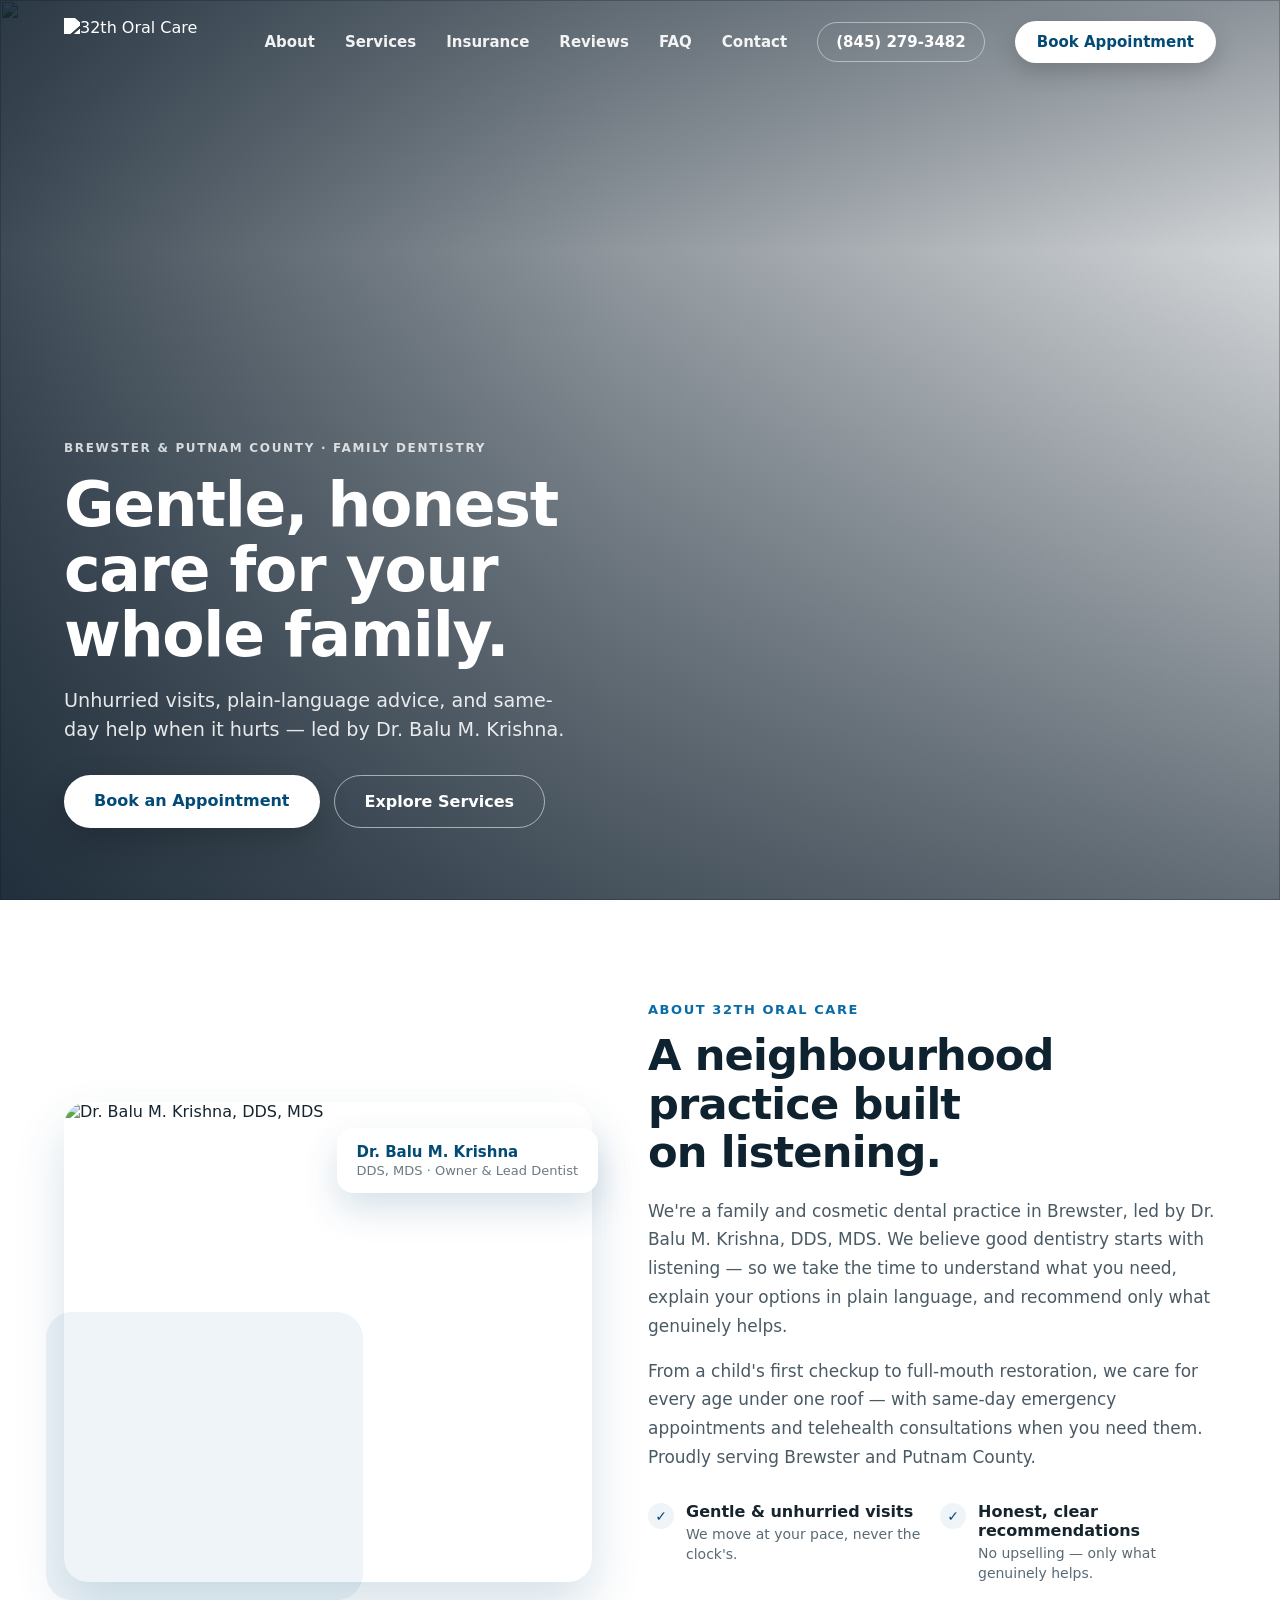
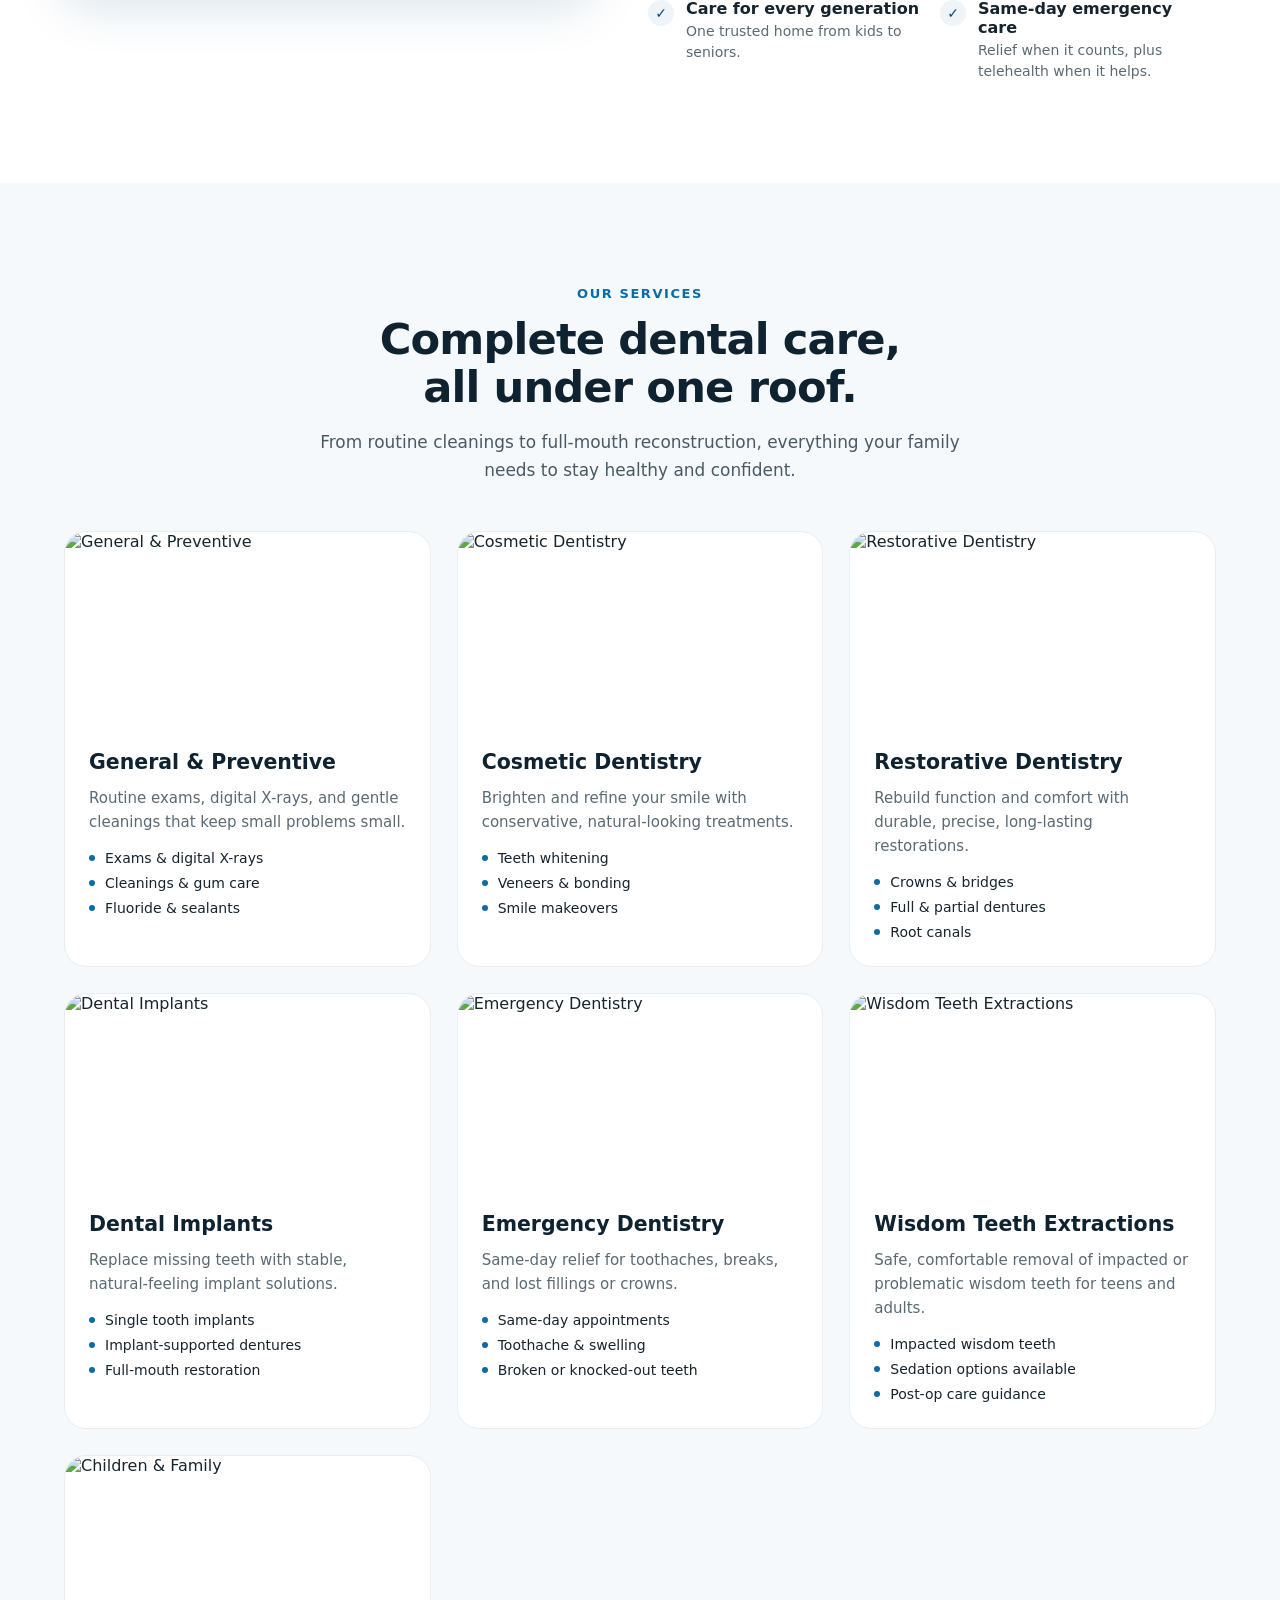
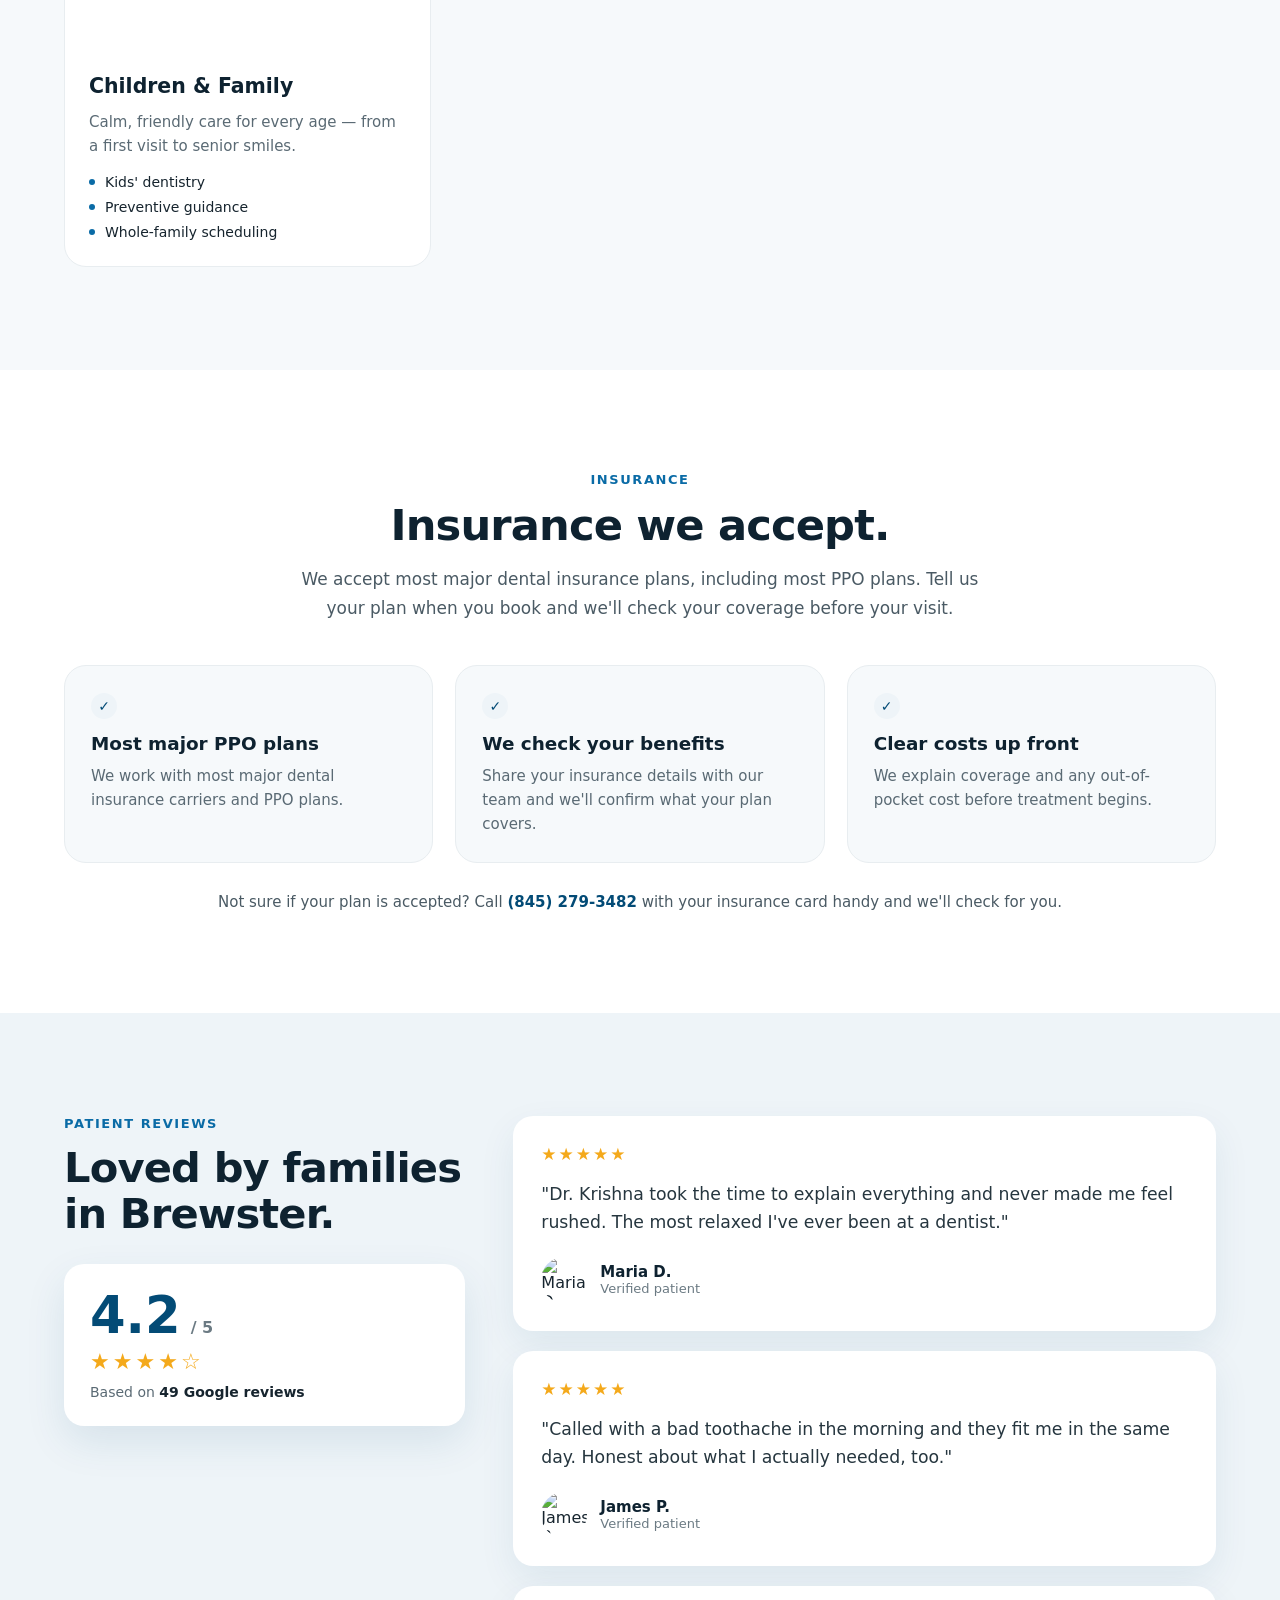
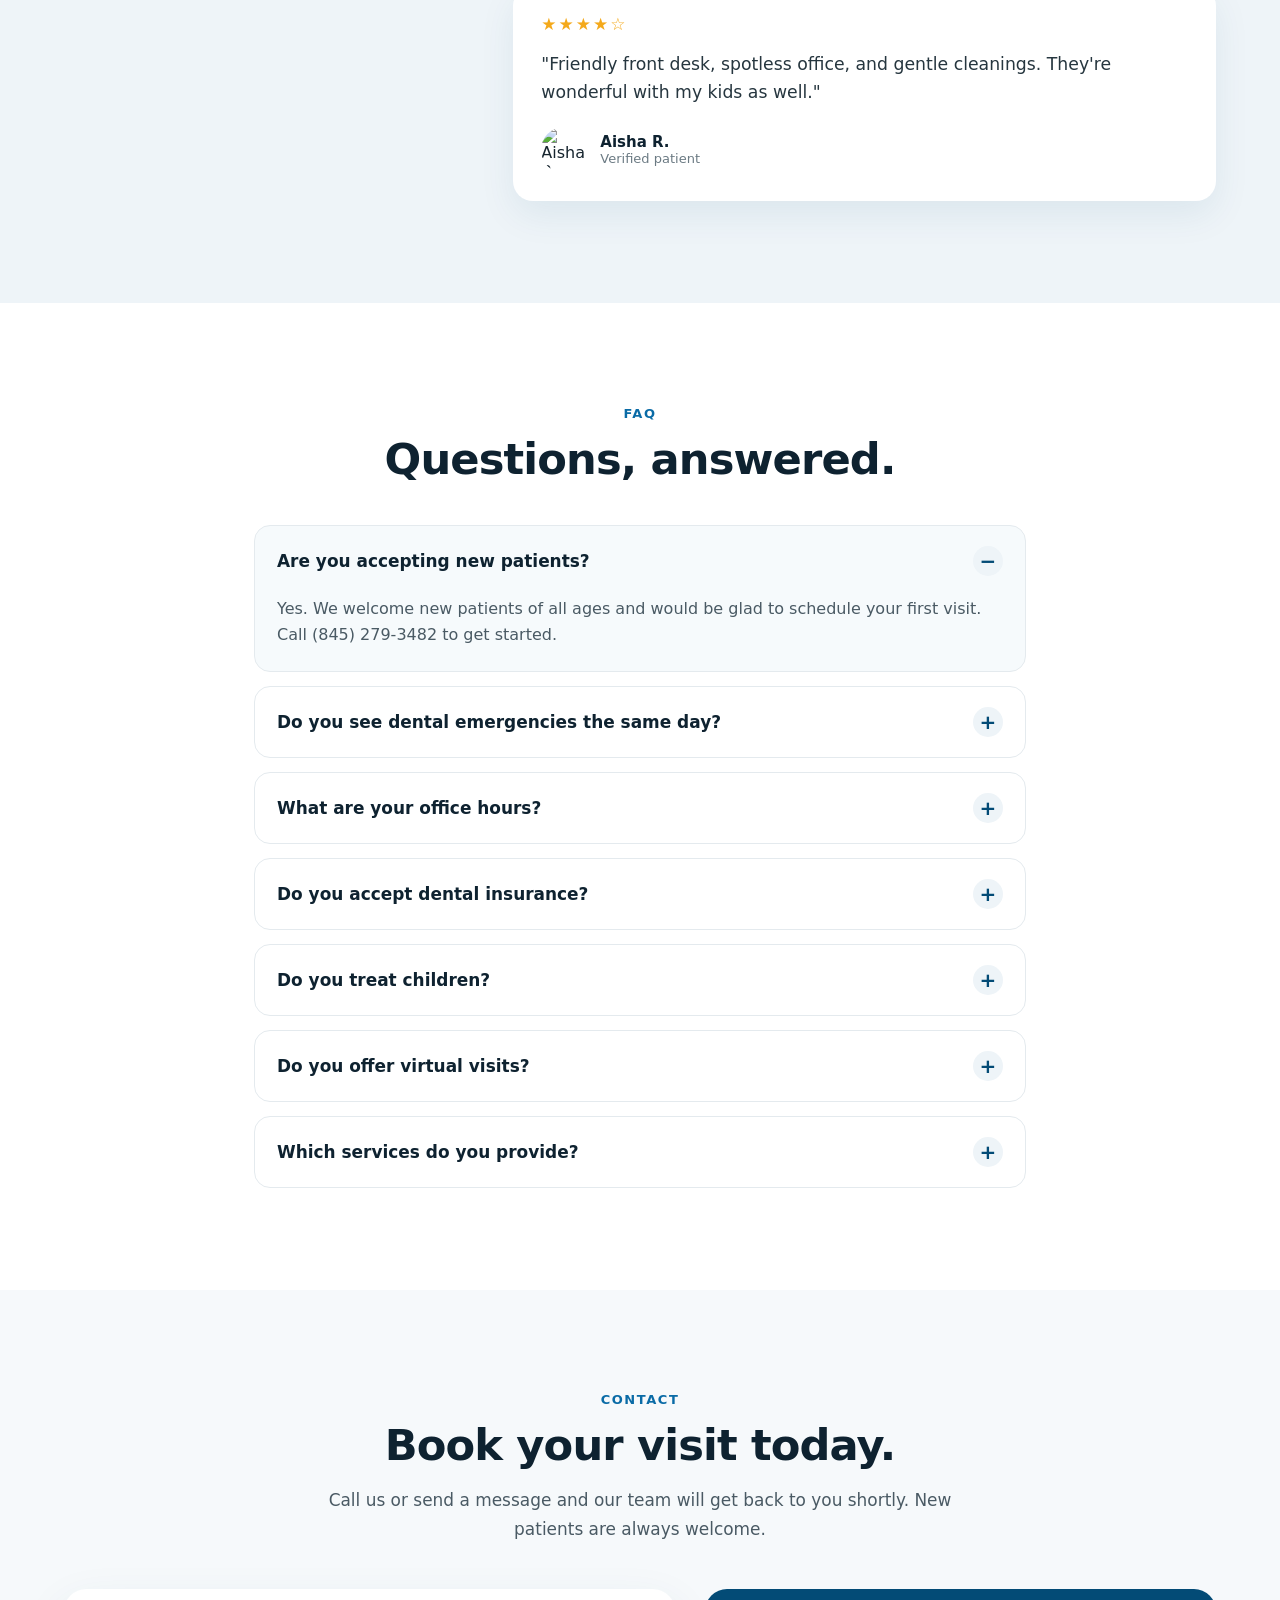
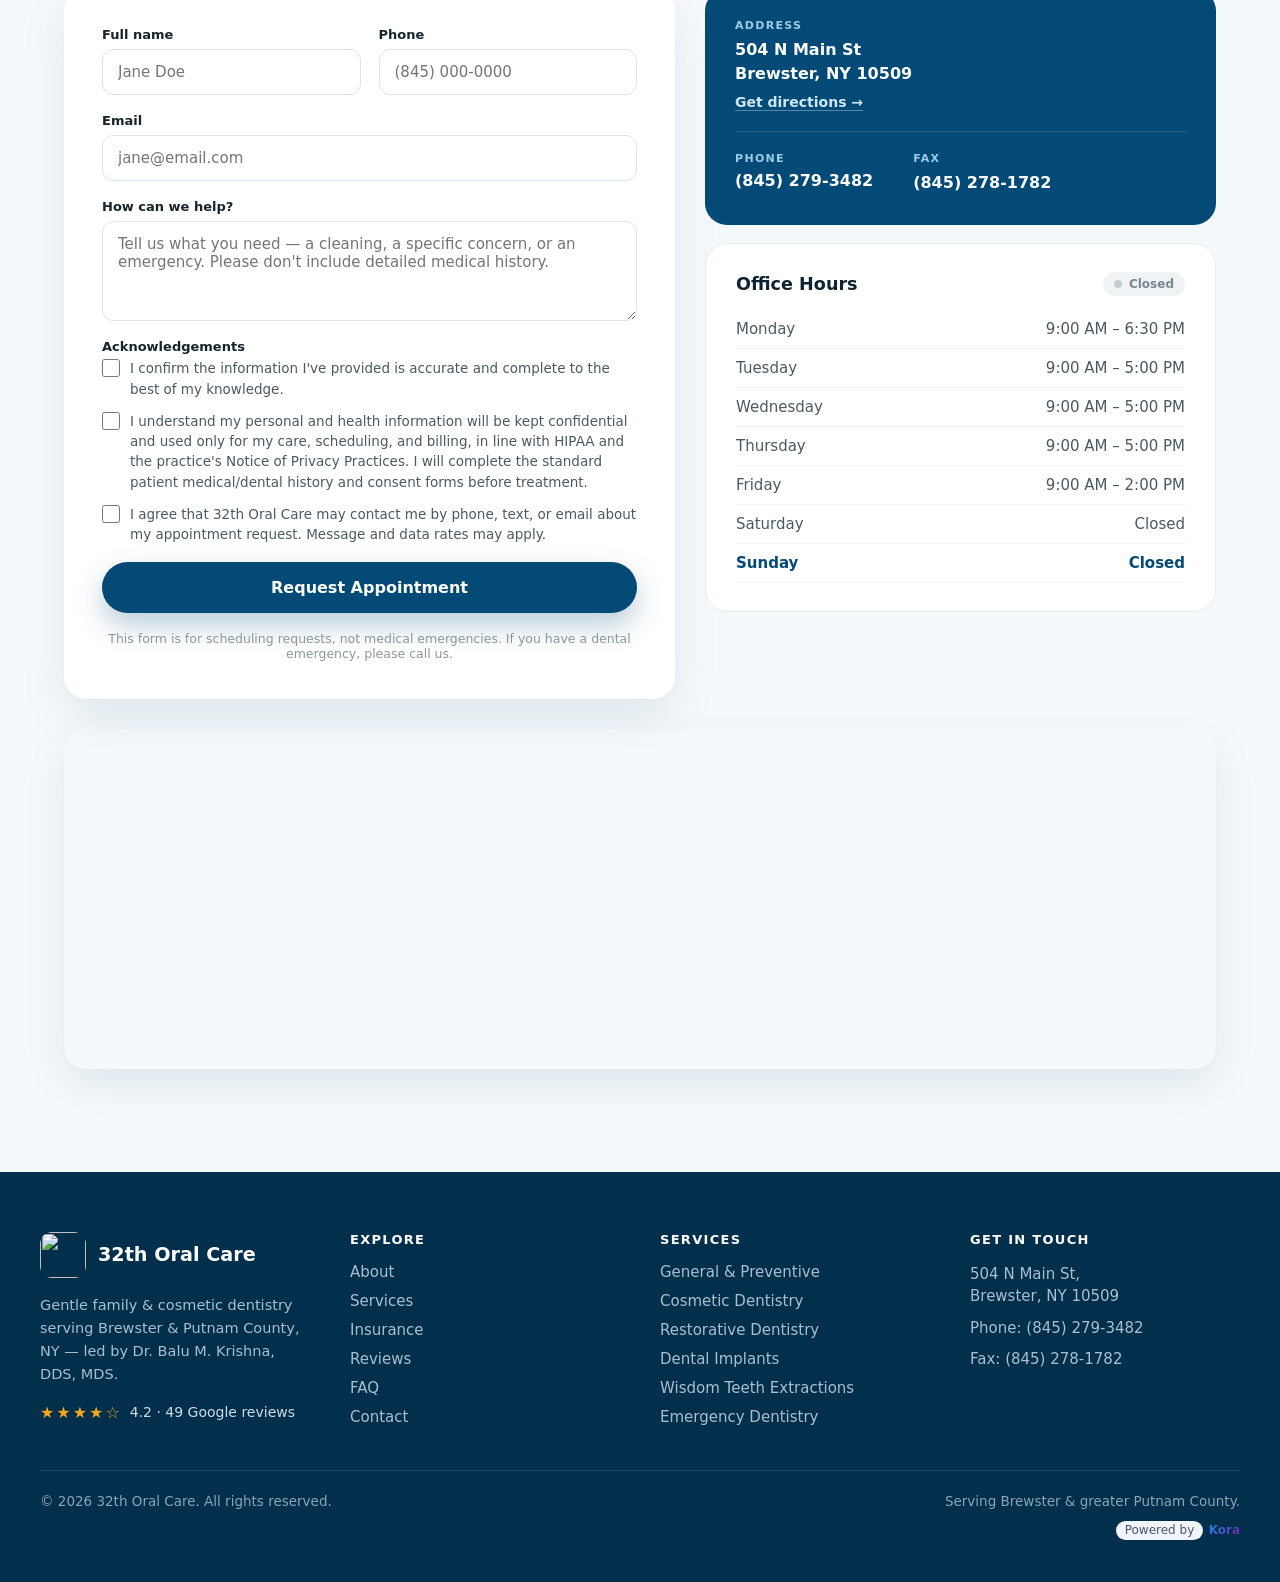
==== commit 14d3c37e: "Add insurance section and form acknowledgements Add an Insurance section (most major PPO plans) with" ====
--- a/index.html
+++ b/index.html
@@ -116,6 +116,14 @@
       },
       {
         "@type": "Question",
+        "name": "Does 32th Oral Care accept dental insurance?",
+        "acceptedAnswer": {
+          "@type": "Answer",
+          "text": "Yes. 32th Oral Care accepts most major dental insurance plans, including most PPO plans. Call (845) 279-3482 and the team will check your coverage before your visit."
+        }
+      },
+      {
+        "@type": "Question",
         "name": "Does 32th Oral Care see children?",
         "acceptedAnswer": {
           "@type": "Answer",
@@ -153,6 +161,7 @@
 <nav class="desktop-nav">
 <a class="nav-link" href="#about">About</a>
 <a class="nav-link" href="#services">Services</a>
+<a class="nav-link" href="#insurance">Insurance</a>
 <a class="nav-link" href="#reviews">Reviews</a>
 <a class="nav-link" href="#faq">FAQ</a>
 <a class="nav-link" href="#contact">Contact</a>
@@ -176,6 +185,7 @@
 </div>
 <a class="mobile-menu-link" href="#about">About</a>
 <a class="mobile-menu-link" href="#services">Services</a>
+<a class="mobile-menu-link" href="#insurance">Insurance</a>
 <a class="mobile-menu-link" href="#reviews">Reviews</a>
 <a class="mobile-menu-link" href="#faq">FAQ</a>
 <a class="mobile-menu-link" href="#contact">Contact</a>
@@ -361,6 +371,34 @@
 </div>
 </div>
 </section>
+<!-- INSURANCE -->
+<section class="insurance-section section-pad section-anchor" id="insurance">
+<div class="section-inner">
+<div class="insurance-header" data-delay="0" data-reveal="">
+<div class="eyebrow">Insurance</div>
+<h2 class="section-title">Insurance we accept.</h2>
+<p class="section-lead">We accept most major dental insurance plans, including most PPO plans. Tell us your plan when you book and we'll check your coverage before your visit.</p>
+</div>
+<div class="insurance-grid">
+<div class="insurance-card" data-delay="0" data-reveal="">
+<span class="feature-check">✓</span>
+<h3 class="insurance-card__title">Most major PPO plans</h3>
+<p class="insurance-card__desc">We work with most major dental insurance carriers and PPO plans.</p>
+</div>
+<div class="insurance-card" data-delay="90" data-reveal="">
+<span class="feature-check">✓</span>
+<h3 class="insurance-card__title">We check your benefits</h3>
+<p class="insurance-card__desc">Share your insurance details with our team and we'll confirm what your plan covers.</p>
+</div>
+<div class="insurance-card" data-delay="180" data-reveal="">
+<span class="feature-check">✓</span>
+<h3 class="insurance-card__title">Clear costs up front</h3>
+<p class="insurance-card__desc">We explain coverage and any out-of-pocket cost before treatment begins.</p>
+</div>
+</div>
+<p class="insurance-note" data-delay="0" data-reveal="">Not sure if your plan is accepted? Call <a href="tel:+18452793482">(845) 279-3482</a> with your insurance card handy and we'll check for you.</p>
+</div>
+</section>
 <!-- REVIEWS -->
 <section class="reviews-section section-pad section-anchor" id="reviews">
 <div class="reviews-inner">
@@ -450,6 +488,15 @@
 </div>
 <div class="faq-item" data-faq-index="3">
 <button class="faq-toggle" type="button">
+<span class="faq-question">Do you accept dental insurance?</span>
+<span class="faq-icon"><span class="faq-sign">+</span></span>
+</button>
+<div class="faq-answer">
+<p>Yes. We accept most major dental insurance plans, including most PPO plans. Call (845) 279-3482 with your insurance details and we'll check your coverage before your visit.</p>
+</div>
+</div>
+<div class="faq-item" data-faq-index="4">
+<button class="faq-toggle" type="button">
 <span class="faq-question">Do you treat children?</span>
 <span class="faq-icon"><span class="faq-sign">+</span></span>
 </button>
@@ -457,7 +504,7 @@
 <p>Absolutely. We're a family practice and care for children, adults, and seniors in a gentle, unhurried setting.</p>
 </div>
 </div>
-<div class="faq-item" data-faq-index="4">
+<div class="faq-item" data-faq-index="5">
 <button class="faq-toggle" type="button">
 <span class="faq-question">Do you offer virtual visits?</span>
 <span class="faq-icon"><span class="faq-sign">+</span></span>
@@ -466,7 +513,7 @@
 <p>Yes. Telehealth consultations are available for certain concerns — ask our team whether a virtual visit is right for you.</p>
 </div>
 </div>
-<div class="faq-item" data-faq-index="5">
+<div class="faq-item" data-faq-index="6">
 <button class="faq-toggle" type="button">
 <span class="faq-question">Which services do you provide?</span>
 <span class="faq-icon"><span class="faq-sign">+</span></span>
@@ -510,8 +557,23 @@
 </label>
 <label class="form-field">
 <span class="form-label">How can we help?</span>
-<textarea class="form-input" placeholder="Tell us what you need — a cleaning, a specific concern, or an emergency." rows="4"></textarea>
+<textarea class="form-input" placeholder="Tell us what you need — a cleaning, a specific concern, or an emergency. Please don't include detailed medical history." rows="4"></textarea>
 </label>
+<fieldset class="form-ack">
+<legend class="form-label">Acknowledgements</legend>
+<label class="form-check">
+<input name="ack_accuracy" required="" type="checkbox"/>
+<span>I confirm the information I've provided is accurate and complete to the best of my knowledge.</span>
+</label>
+<label class="form-check">
+<input name="ack_privacy" required="" type="checkbox"/>
+<span>I understand my personal and health information will be kept confidential and used only for my care, scheduling, and billing, in line with HIPAA and the practice's Notice of Privacy Practices. I will complete the standard patient medical/dental history and consent forms before treatment.</span>
+</label>
+<label class="form-check">
+<input name="ack_contact" required="" type="checkbox"/>
+<span>I agree that 32th Oral Care may contact me by phone, text, or email about my appointment request. Message and data rates may apply.</span>
+</label>
+</fieldset>
 <button class="btn-primary" type="submit">Request Appointment</button>
 <p class="form-disclaimer">This form is for scheduling requests, not medical emergencies. If you have a dental emergency, please call us.</p>
 </form>
@@ -598,6 +660,7 @@
 <div class="footer-links">
 <a class="footer-link" href="#about">About</a>
 <a class="footer-link" href="#services">Services</a>
+<a class="footer-link" href="#insurance">Insurance</a>
 <a class="footer-link" href="#reviews">Reviews</a>
 <a class="footer-link" href="#faq">FAQ</a>
 <a class="footer-link" href="#contact">Contact</a>
--- a/assets/site.css
+++ b/assets/site.css
@@ -342,6 +342,29 @@
 }
 #services .svc-card:hover .svc-card__img { transform: scale(1.06); }
 
+/* INSURANCE */
+.insurance-section { background: var(--bg); }
+.insurance-header { text-align: center; max-width: 680px; margin: 0 auto; }
+.insurance-header .section-title { margin-top: 14px; }
+.insurance-header .section-lead { margin-top: 16px; }
+.insurance-grid {
+  display: grid; grid-template-columns: repeat(auto-fit, minmax(240px, 1fr));
+  gap: 22px; margin-top: 42px;
+}
+.insurance-card {
+  background: var(--brand-tint-alt); border: 1px solid var(--border-light);
+  border-radius: var(--radius-lg); padding: 26px;
+  display: flex; flex-direction: column; gap: 10px;
+}
+.insurance-card .feature-check { margin-bottom: 4px; }
+.insurance-card__title {
+  font-family: var(--font-display); font-weight: 700;
+  font-size: 1.15rem; color: var(--ink);
+}
+.insurance-card__desc { font-size: 15px; line-height: 1.6; color: var(--text-muted); }
+.insurance-note { text-align: center; margin-top: 30px; color: var(--text-mid); font-size: 15px; }
+.insurance-note a { font-weight: 700; }
+
 /* REVIEWS */
 .reviews-section { background: var(--brand-tint); }
 .reviews-inner {
@@ -449,6 +472,16 @@
 }
 .form-input:focus { border-color: var(--brand); }
 .form-input textarea, textarea.form-input { resize: vertical; }
+.form-ack { border: 0; padding: 0; margin: 0; display: flex; flex-direction: column; gap: 12px; }
+.form-ack legend { margin-bottom: 4px; padding: 0; }
+.form-check {
+  display: flex; align-items: flex-start; gap: 10px;
+  font-size: 13.5px; line-height: 1.5; color: var(--text-mid); cursor: pointer;
+}
+.form-check input {
+  flex-shrink: 0; width: 18px; height: 18px; margin-top: 1px;
+  accent-color: var(--brand); cursor: pointer;
+}
 .form-disclaimer { font-size: 12.5px; color: var(--text-faint); text-align: center; }
 .contact-info { flex: 1 1 320px; min-width: 280px; display: flex; flex-direction: column; gap: 18px; }
 .contact-card-dark {
@@ -570,6 +603,10 @@
   .hero .btn-primary,
   .hero .btn-ghost { padding: 12px 20px; font-size: 14px; }
 }
+@media (min-width: 861px) and (max-width: 1120px) {
+  .desktop-nav { gap: 20px; }
+  .nav-phone { display: none; }
+}
 @media (min-width: 861px) {
   .desktop-nav { display: flex !important; }
   .burger-btn { display: none !important; }
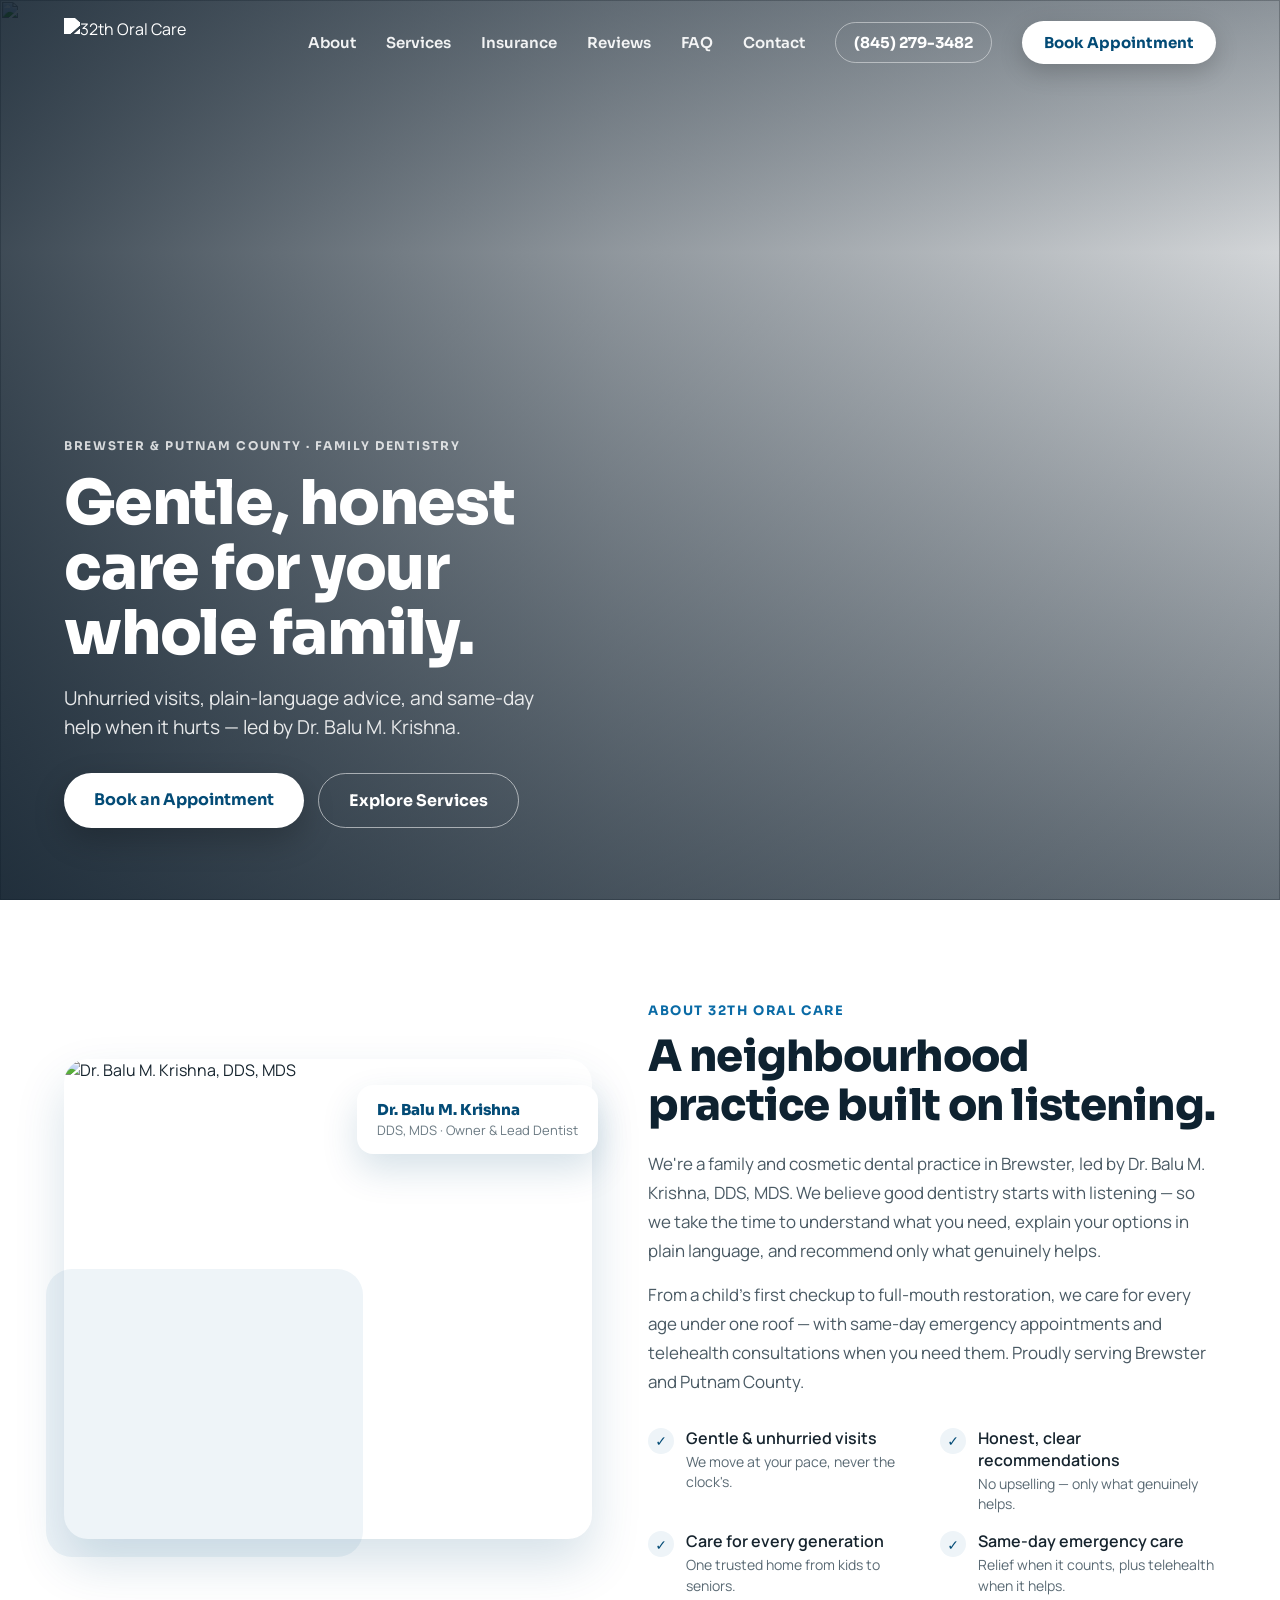
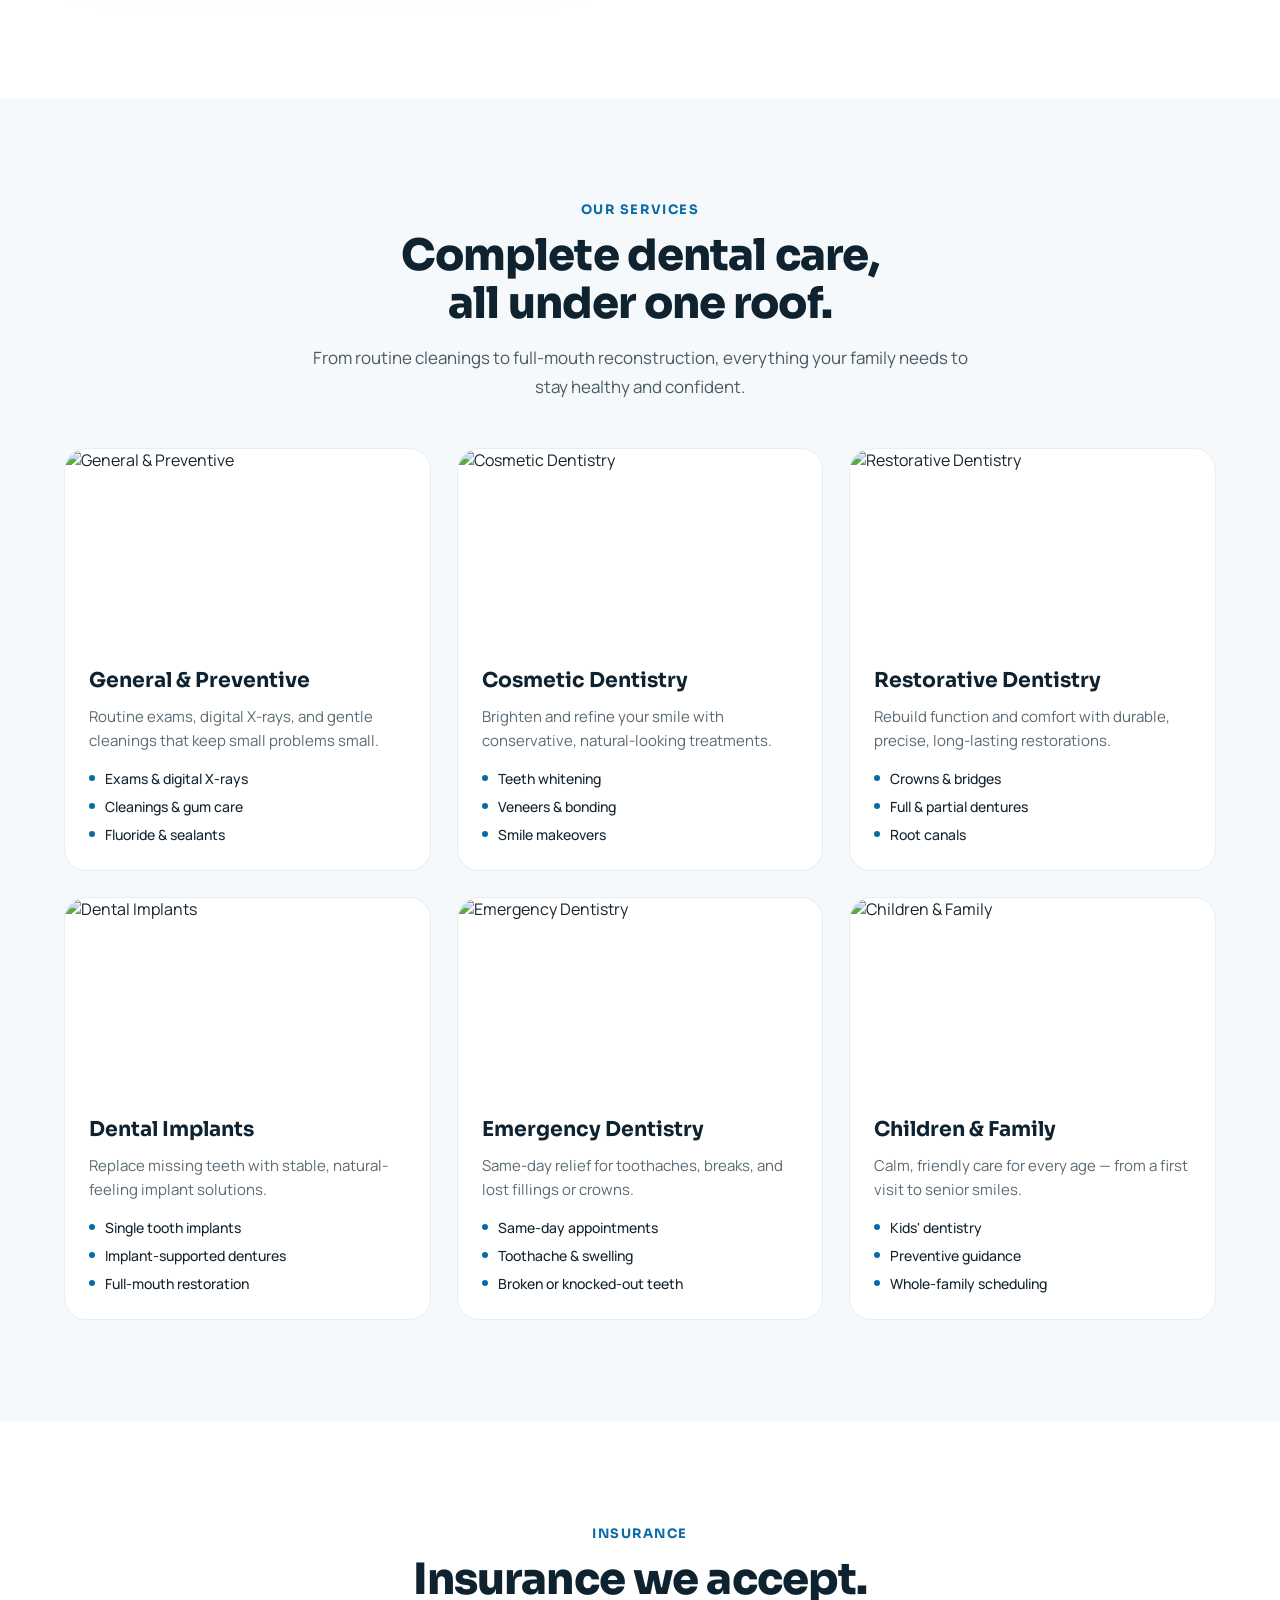
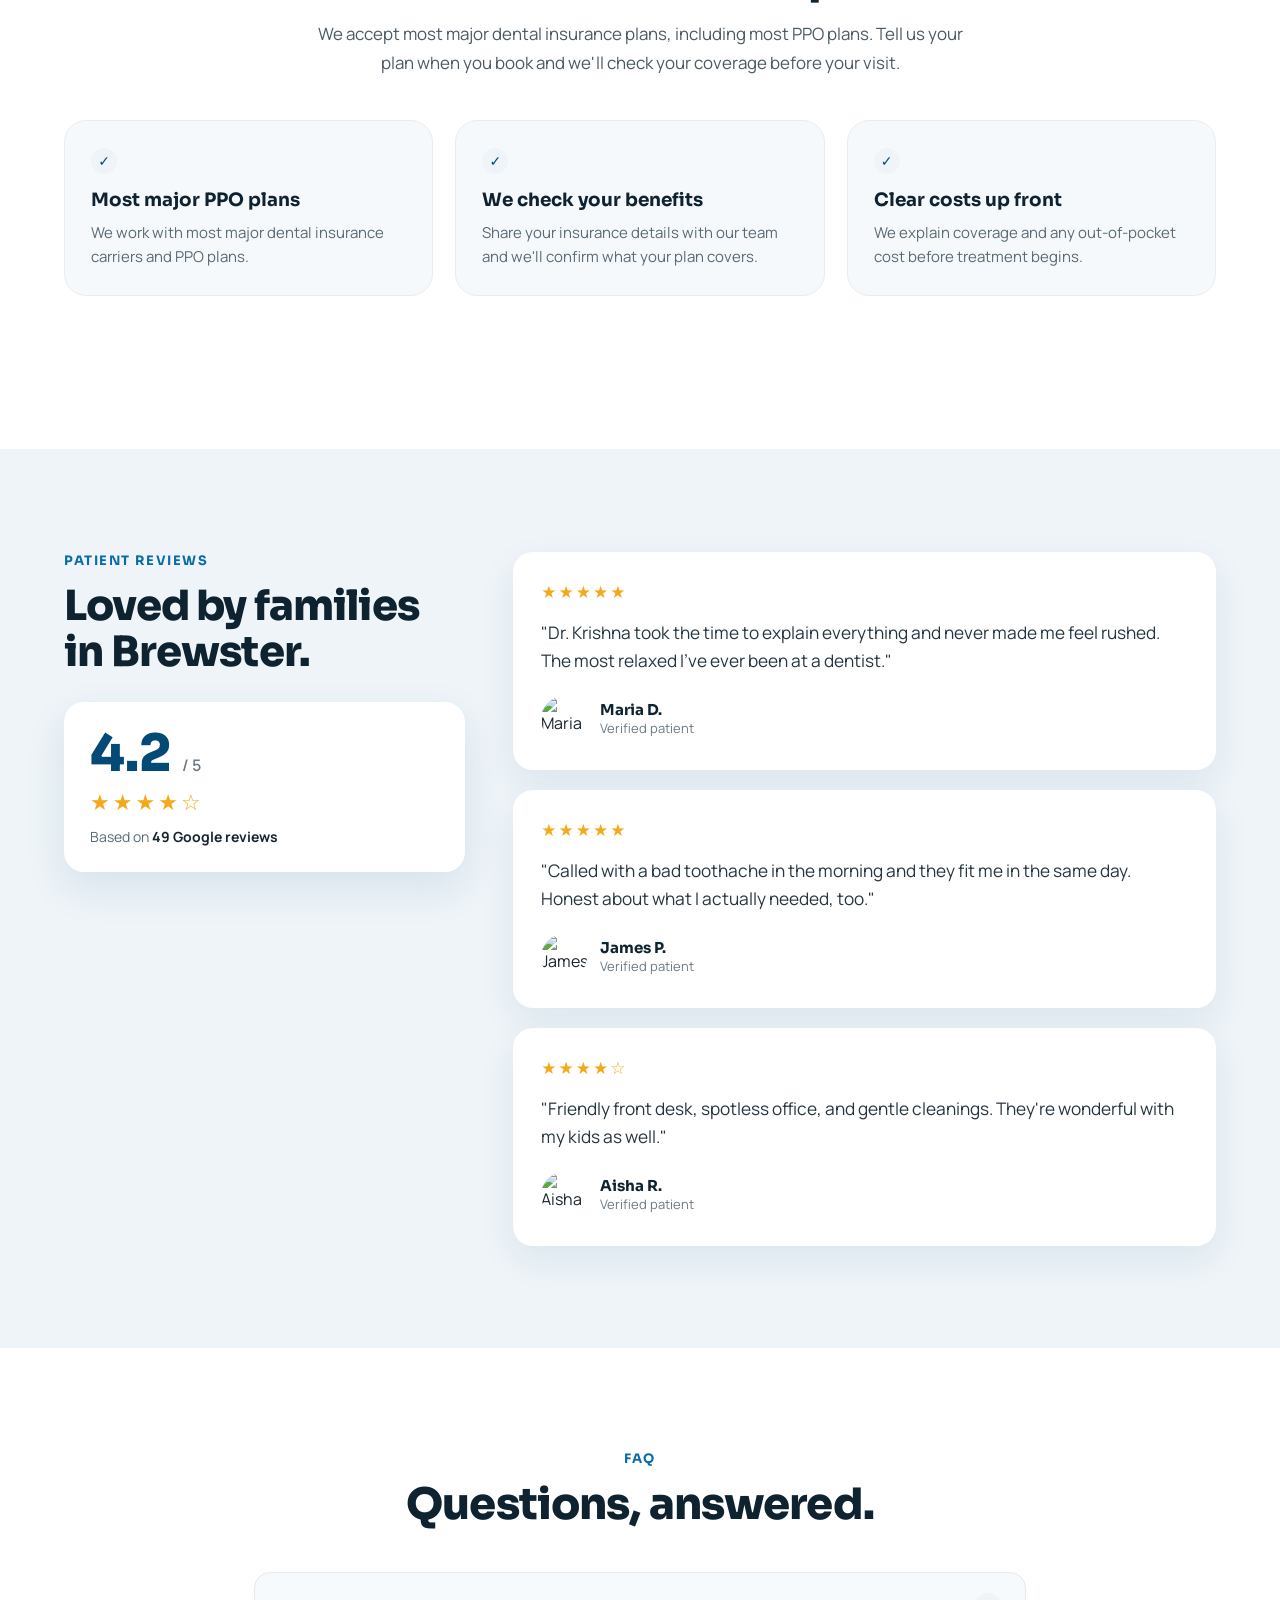
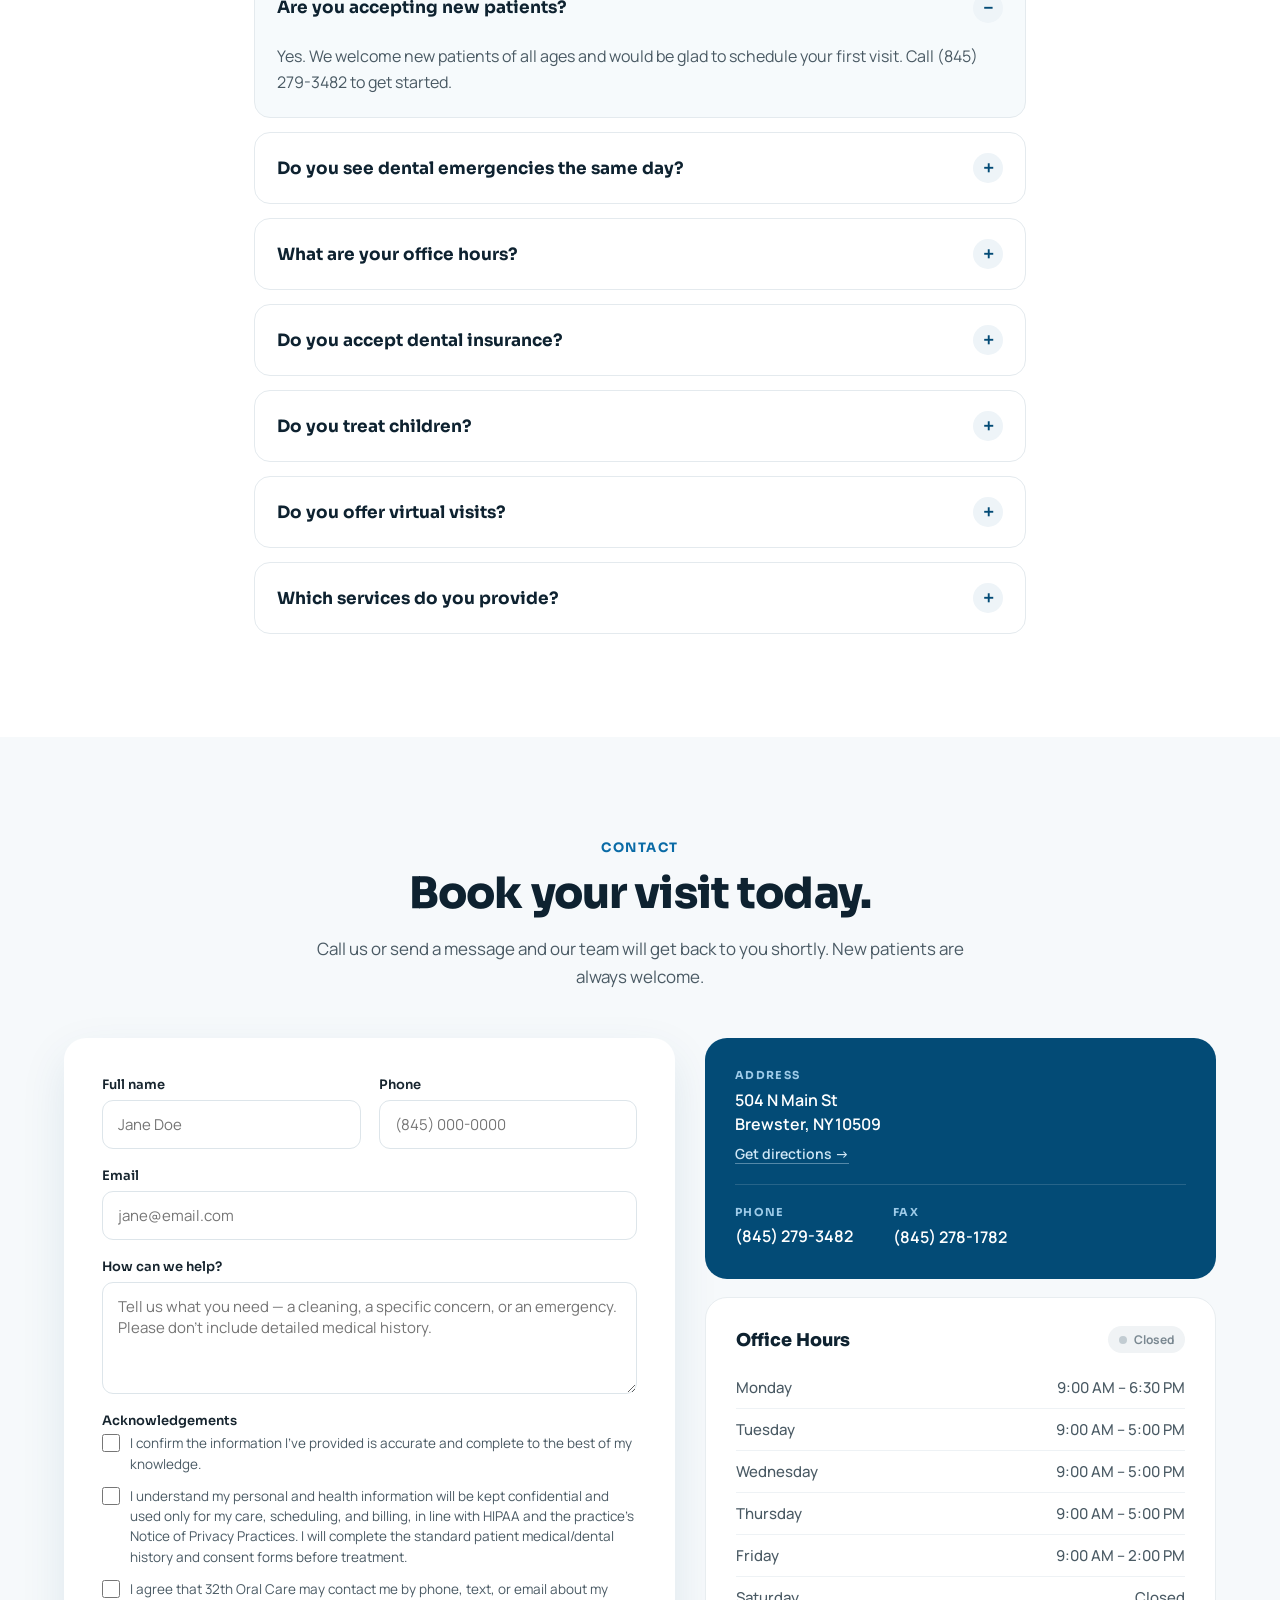
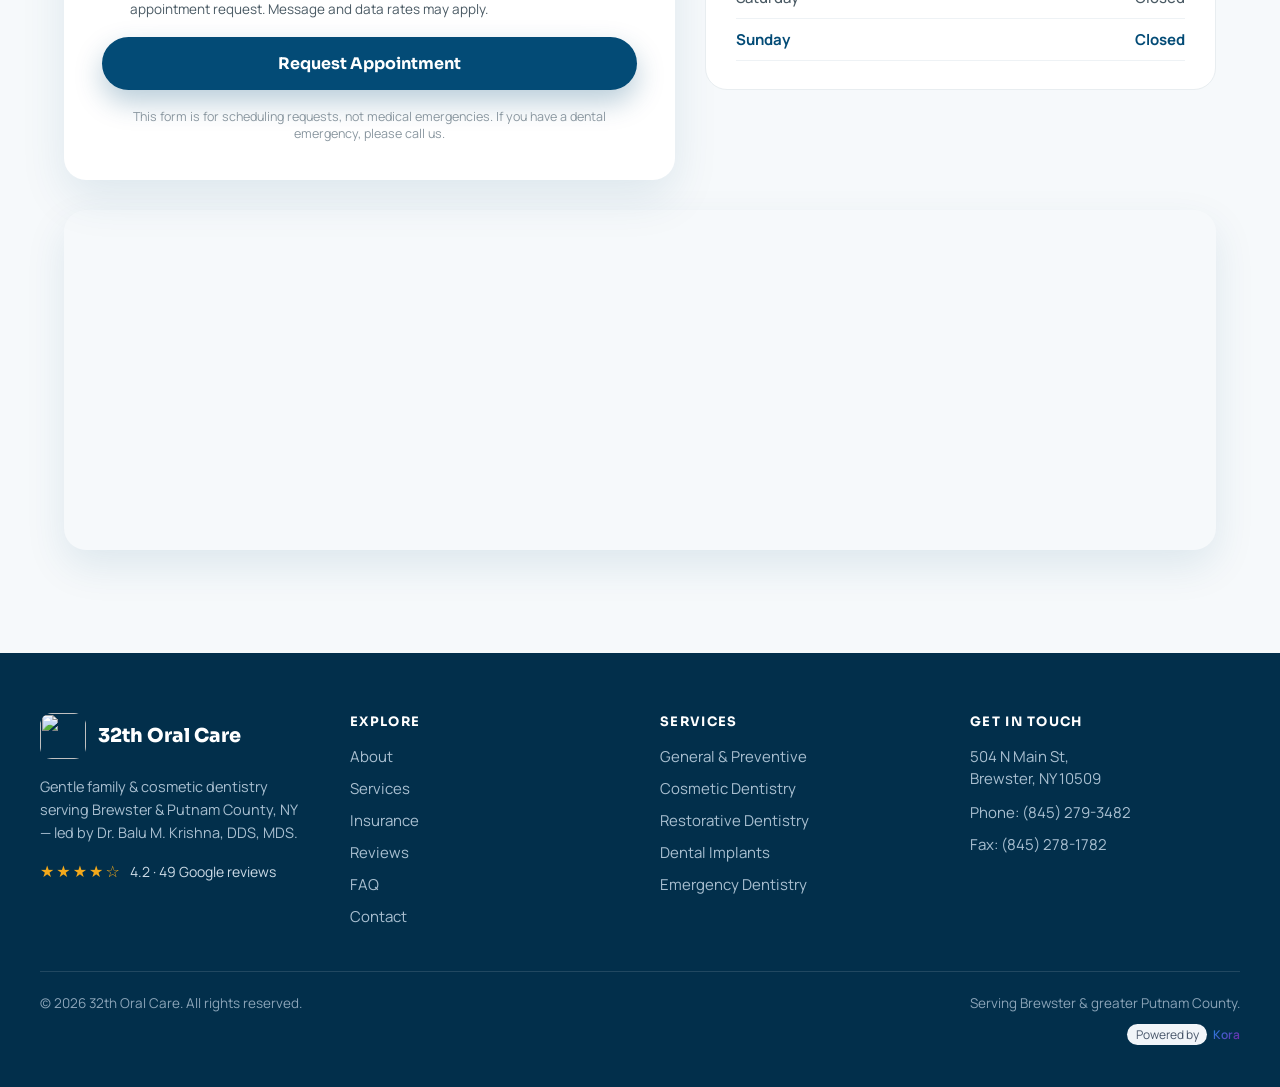
==== commit ce50e3ed: "Add insurance section and form acknowledgements Add an Insurance section (most major PPO plans) with" ====
--- a/index.html
+++ b/index.html
@@ -6,7 +6,7 @@
 <meta content="width=device-width, initial-scale=1.0, viewport-fit=cover" name="viewport"/>
 <meta content="#034b76" name="theme-color"/>
 <title>32th Oral Care – Gentle Family Dentistry in Brewster, New York</title>
-<meta content="32th Oral Care offers gentle, modern family and cosmetic dentistry in Brewster and Putnam County, NY. General, restorative, implants, wisdom teeth extractions, emergency care and more for every age." name="description"/>
+<meta content="32th Oral Care offers gentle, modern family and cosmetic dentistry in Brewster and Putnam County, NY. General, restorative, implants, emergency care and more for every age." name="description"/>
 <!-- Open Graph -->
 <meta content="32th Oral Care – Gentle Family Dentistry in Brewster, New York" property="og:title"/>
 <meta content="Warm, modern family and cosmetic dentistry serving Brewster and Putnam County, NY. Led by Dr. Balu M. Krishna, DDS, MDS." property="og:description"/>
@@ -34,7 +34,7 @@
     "@context": "https://schema.org",
     "@type": "LocalBusiness",
     "name": "32th Oral Care",
-    "description": "Brewster Family Dental (now 32th Oral Care) is a warm, modern family and cosmetic dental practice in Brewster, NY, serving Putnam County. Led by Dr. Balu M. Krishna, DDS, MDS. Services include general and preventive dentistry, cosmetic dentistry, restorative care, dental implants, wisdom teeth extractions and same-day emergency dentistry.",
+    "description": "Brewster Family Dental (now 32th Oral Care) is a warm, modern family and cosmetic dental practice in Brewster, NY, serving Putnam County. Led by Dr. Balu M. Krishna, DDS, MDS. Services include general and preventive dentistry, cosmetic dentistry, restorative care, dental implants and same-day emergency dentistry.",
     "image": "https://quseprdus1.blob.core.windows.net/kora-business-images/social-media/d9d3e3cf-e6f3-44e0-9876-83a0b241d44f/medialibrary/1789493252_27382k.png",
     "address": {
       "@type": "PostalAddress",
@@ -103,7 +103,7 @@
         "name": "What dental services does 32th Oral Care offer?",
         "acceptedAnswer": {
           "@type": "Answer",
-          "text": "32th Oral Care offers general and preventive dentistry, cosmetic dentistry, restorative dentistry, dental implants, wisdom teeth extractions, same-day emergency dentistry, and children and family dental care."
+          "text": "32th Oral Care offers general and preventive dentistry, cosmetic dentistry, restorative dentistry, dental implants, same-day emergency dentistry, and children and family dental care."
         }
       },
       {
@@ -142,7 +142,10 @@
   }
   </script>
 <!-- KORA_GOOGLE_FONTS_START -->
-<!-- kora:fonts --><!-- /kora:fonts -->
+<link rel="preconnect" href="https://fonts.googleapis.com">
+<link rel="preconnect" href="https://fonts.gstatic.com" crossorigin>
+<link rel="preload" as="style" href="https://fonts.googleapis.com/css2?family=Sora:wght@400;600;700&amp;family=Manrope:wght@400;600;700&amp;display=swap" onload="this.onload=null;this.rel='stylesheet'">
+<noscript><link rel="stylesheet" href="https://fonts.googleapis.com/css2?family=Sora:wght@400;600;700&amp;family=Manrope:wght@400;600;700&amp;display=swap"></noscript>
 <!-- KORA_GOOGLE_FONTS_END -->
 <meta content="noindex, nofollow" name="robots"/>
 </link></link><!-- KORA_FAVICON_START -->
@@ -342,20 +345,6 @@
 </div>
 <div class="svc-card" data-delay="180" data-reveal="">
 <div class="svc-card__img-wrap">
-<img alt="Wisdom Teeth Extractions" class="svc-card__img" src="https://images.unsplash.com/photo-1606811841689-23dfddce3e95?auto=format&amp;fit=crop&amp;w=900&amp;q=80"/>
-</div>
-<div class="svc-card__body">
-<h3 class="svc-card__title">Wisdom Teeth Extractions</h3>
-<p class="svc-card__desc">Safe, comfortable removal of impacted or problematic wisdom teeth for teens and adults.</p>
-<div class="svc-card__list">
-<div class="svc-card__list-item"><span class="svc-card__bullet"></span>Impacted wisdom teeth</div>
-<div class="svc-card__list-item"><span class="svc-card__bullet"></span>Sedation options available</div>
-<div class="svc-card__list-item"><span class="svc-card__bullet"></span>Post-op care guidance</div>
-</div>
-</div>
-</div>
-<div class="svc-card" data-delay="270" data-reveal="">
-<div class="svc-card__img-wrap">
 <img alt="Children &amp; Family" class="svc-card__img" src="https://images.unsplash.com/photo-1681939278218-a755fb2bf2d3?auto=format&amp;fit=crop&amp;w=900&amp;q=80"/>
 </div>
 <div class="svc-card__body">
@@ -519,7 +508,7 @@
 <span class="faq-icon"><span class="faq-sign">+</span></span>
 </button>
 <div class="faq-answer">
-<p>General and preventive care, cosmetic and restorative dentistry, dental implants, wisdom teeth extractions, and emergency care — all under one roof.</p>
+<p>General and preventive care, cosmetic and restorative dentistry, dental implants, and emergency care — all under one roof.</p>
 </div>
 </div>
 </div>
@@ -673,7 +662,6 @@
 <a class="footer-link" href="#services">Cosmetic Dentistry</a>
 <a class="footer-link" href="#services">Restorative Dentistry</a>
 <a class="footer-link" href="#services">Dental Implants</a>
-<a class="footer-link" href="#services">Wisdom Teeth Extractions</a>
 <a class="footer-link" href="#services">Emergency Dentistry</a>
 </div>
 </div>
--- a/assets/site.css
+++ b/assets/site.css
@@ -1,8 +1,8 @@
 /* 32th Oral Care — live site stylesheet
    Brand system: Manrope + Sora | #034b76 / #022f4b */
 :root {
-  --font-sans: var(--kora-font-body, "Manrope"), system-ui, sans-serif;
-  --font-display: var(--kora-font-heading, "Sora"), system-ui, sans-serif;
+  --font-sans: "Manrope", system-ui, sans-serif;
+  --font-display: "Sora", system-ui, sans-serif;
   --brand: #034b76;
   --brand-dark: #022f4b;
   --brand-light: #0a6ba6;
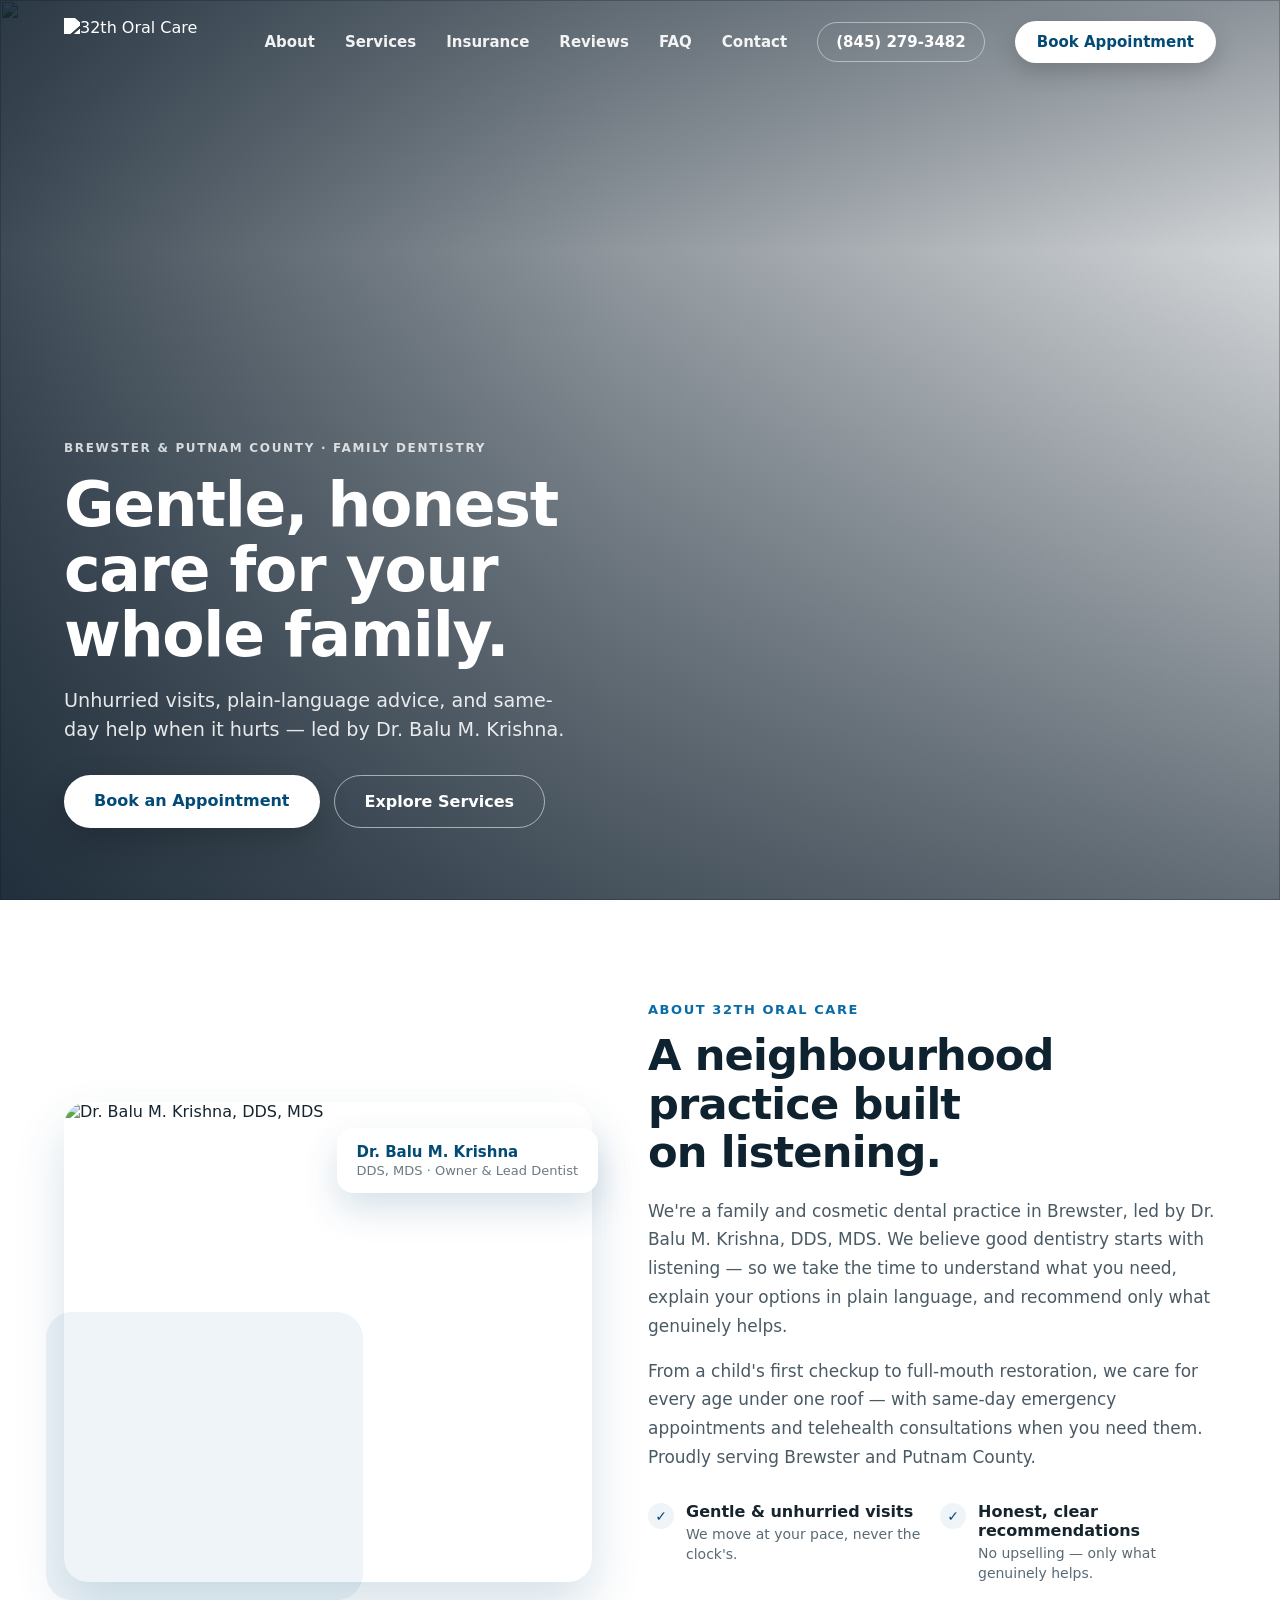
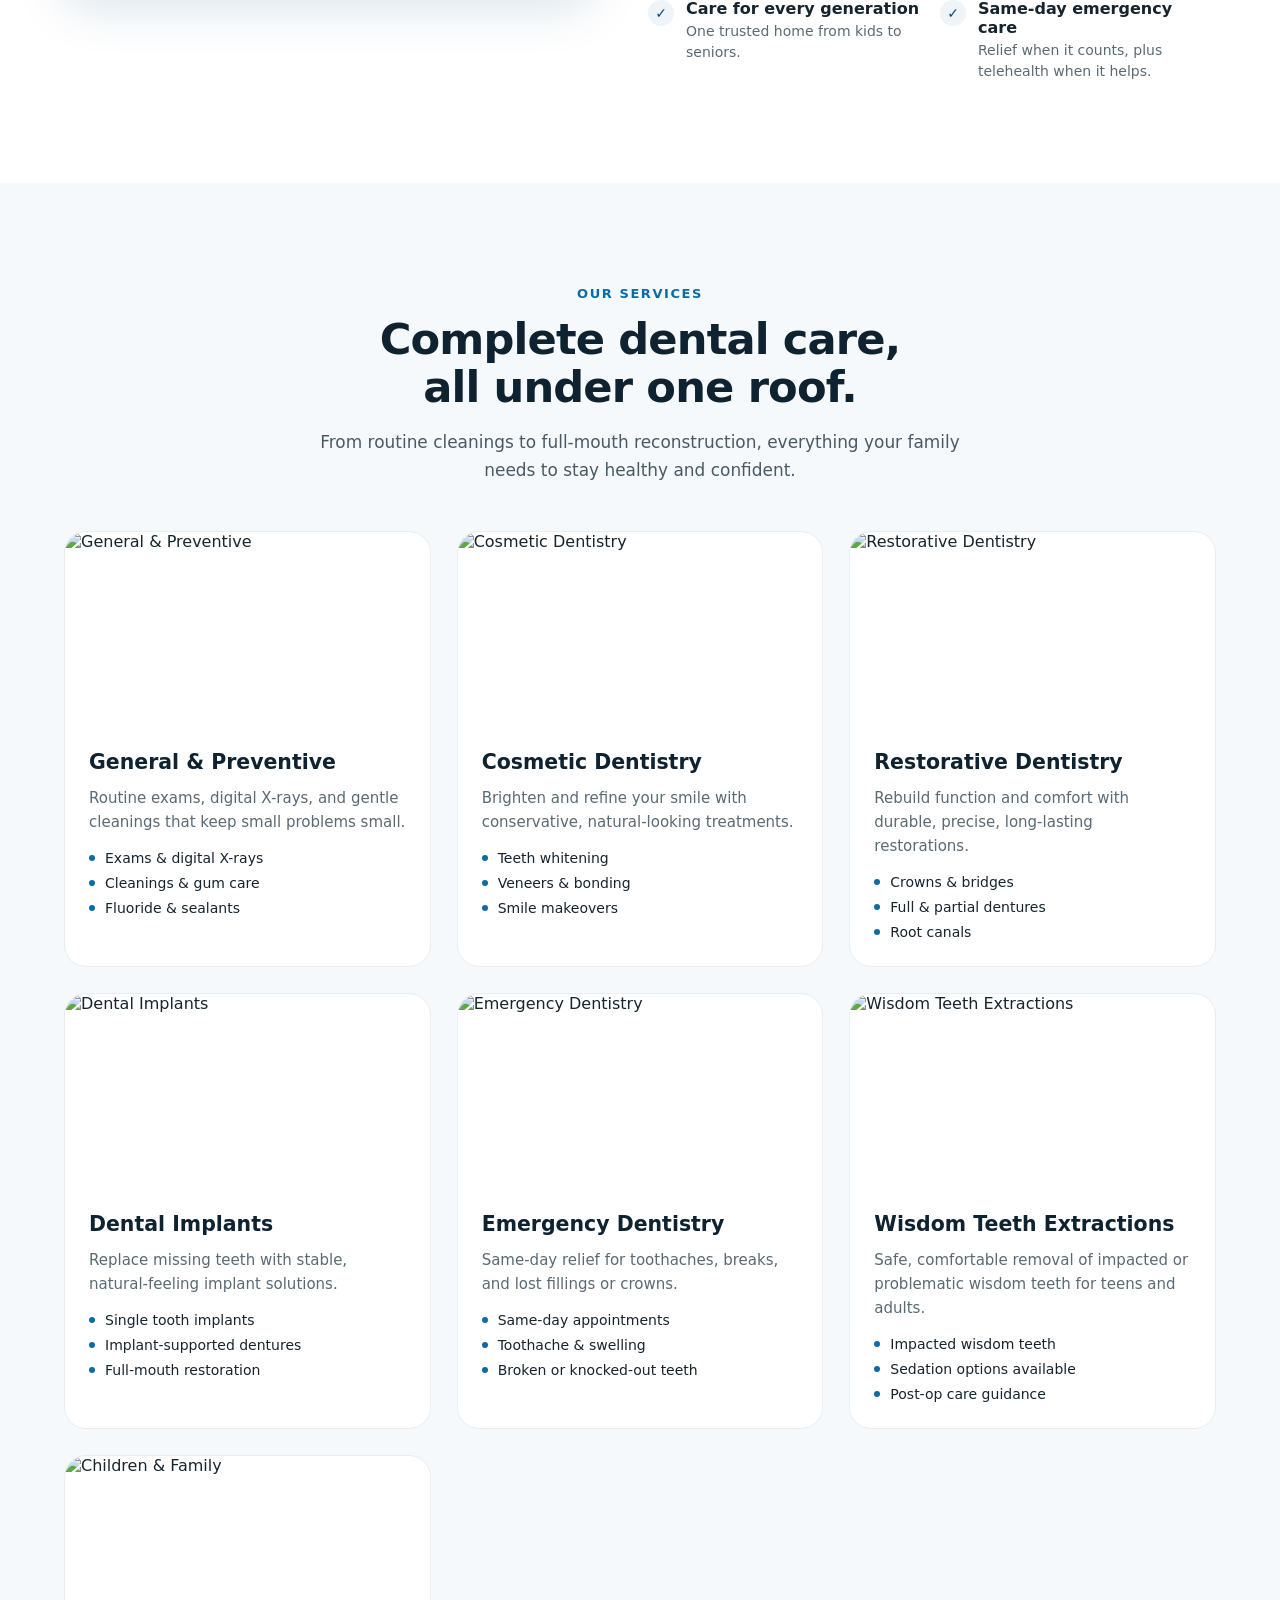
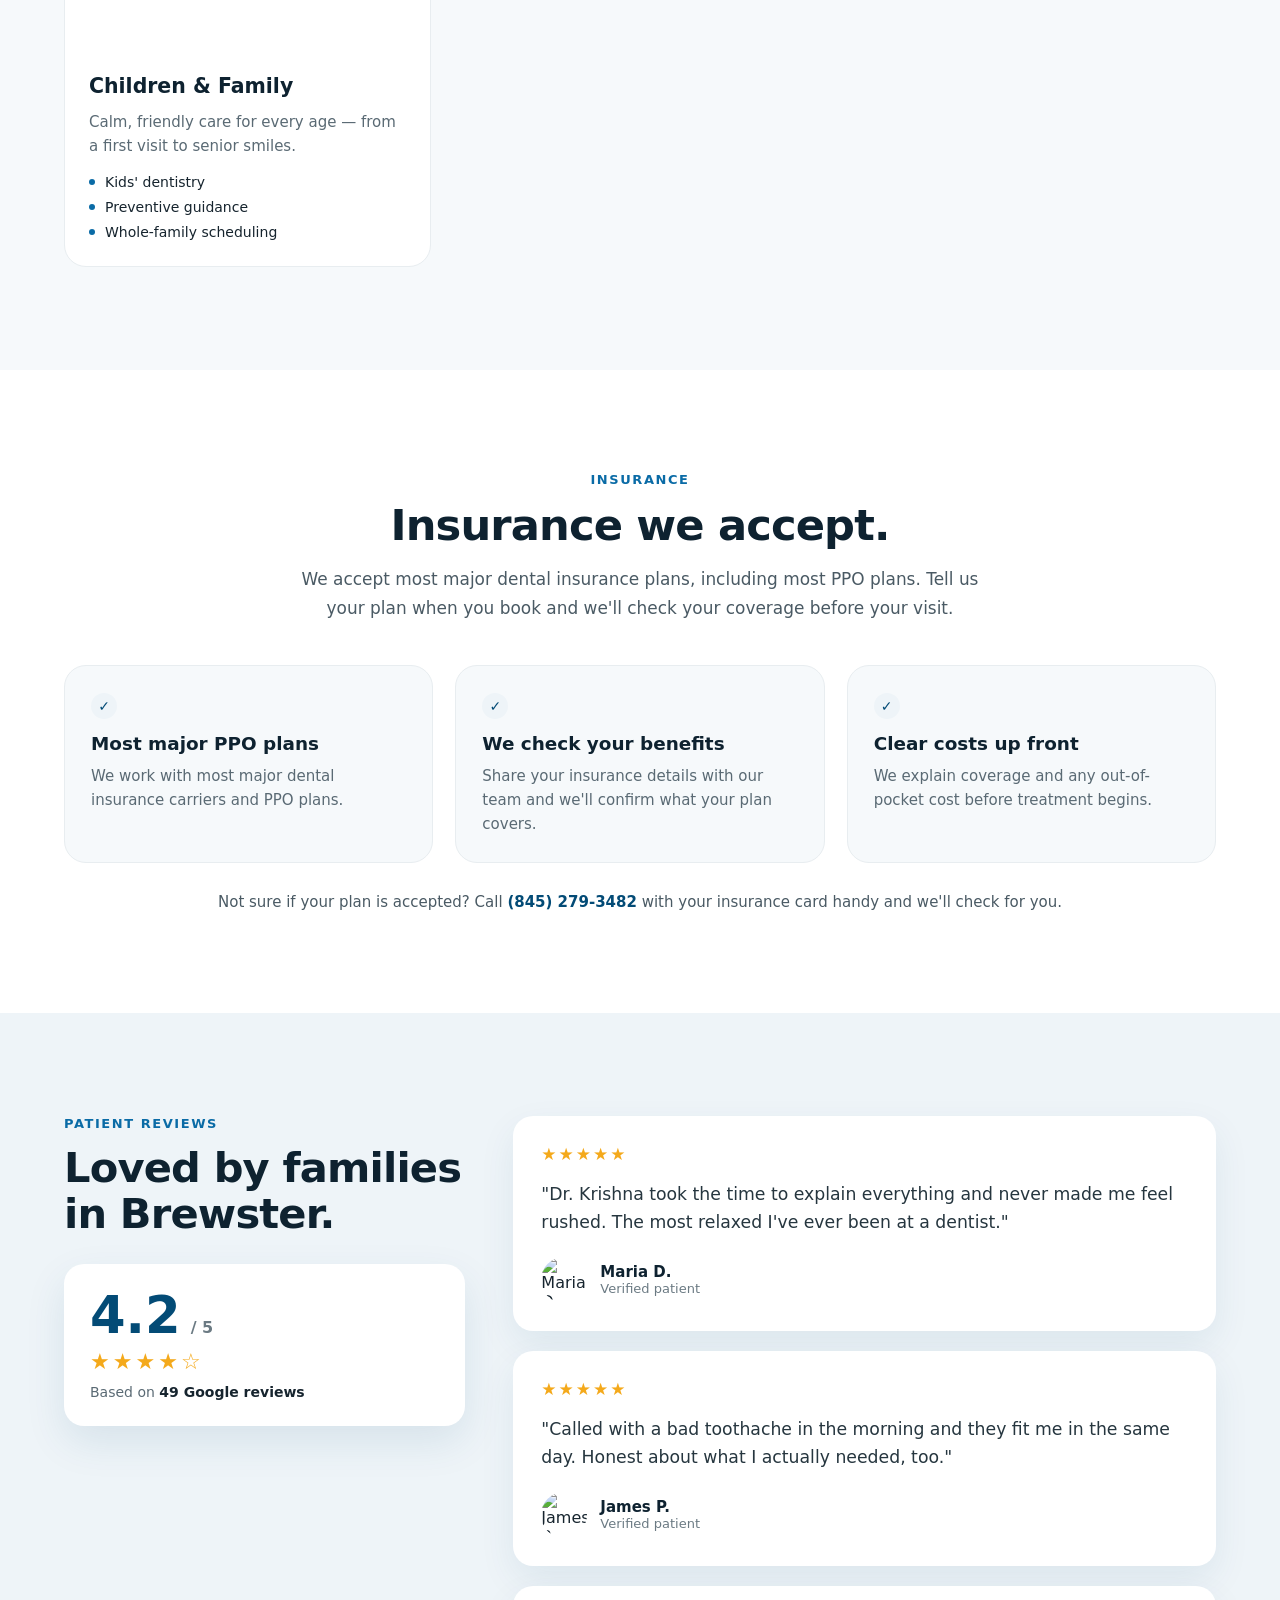
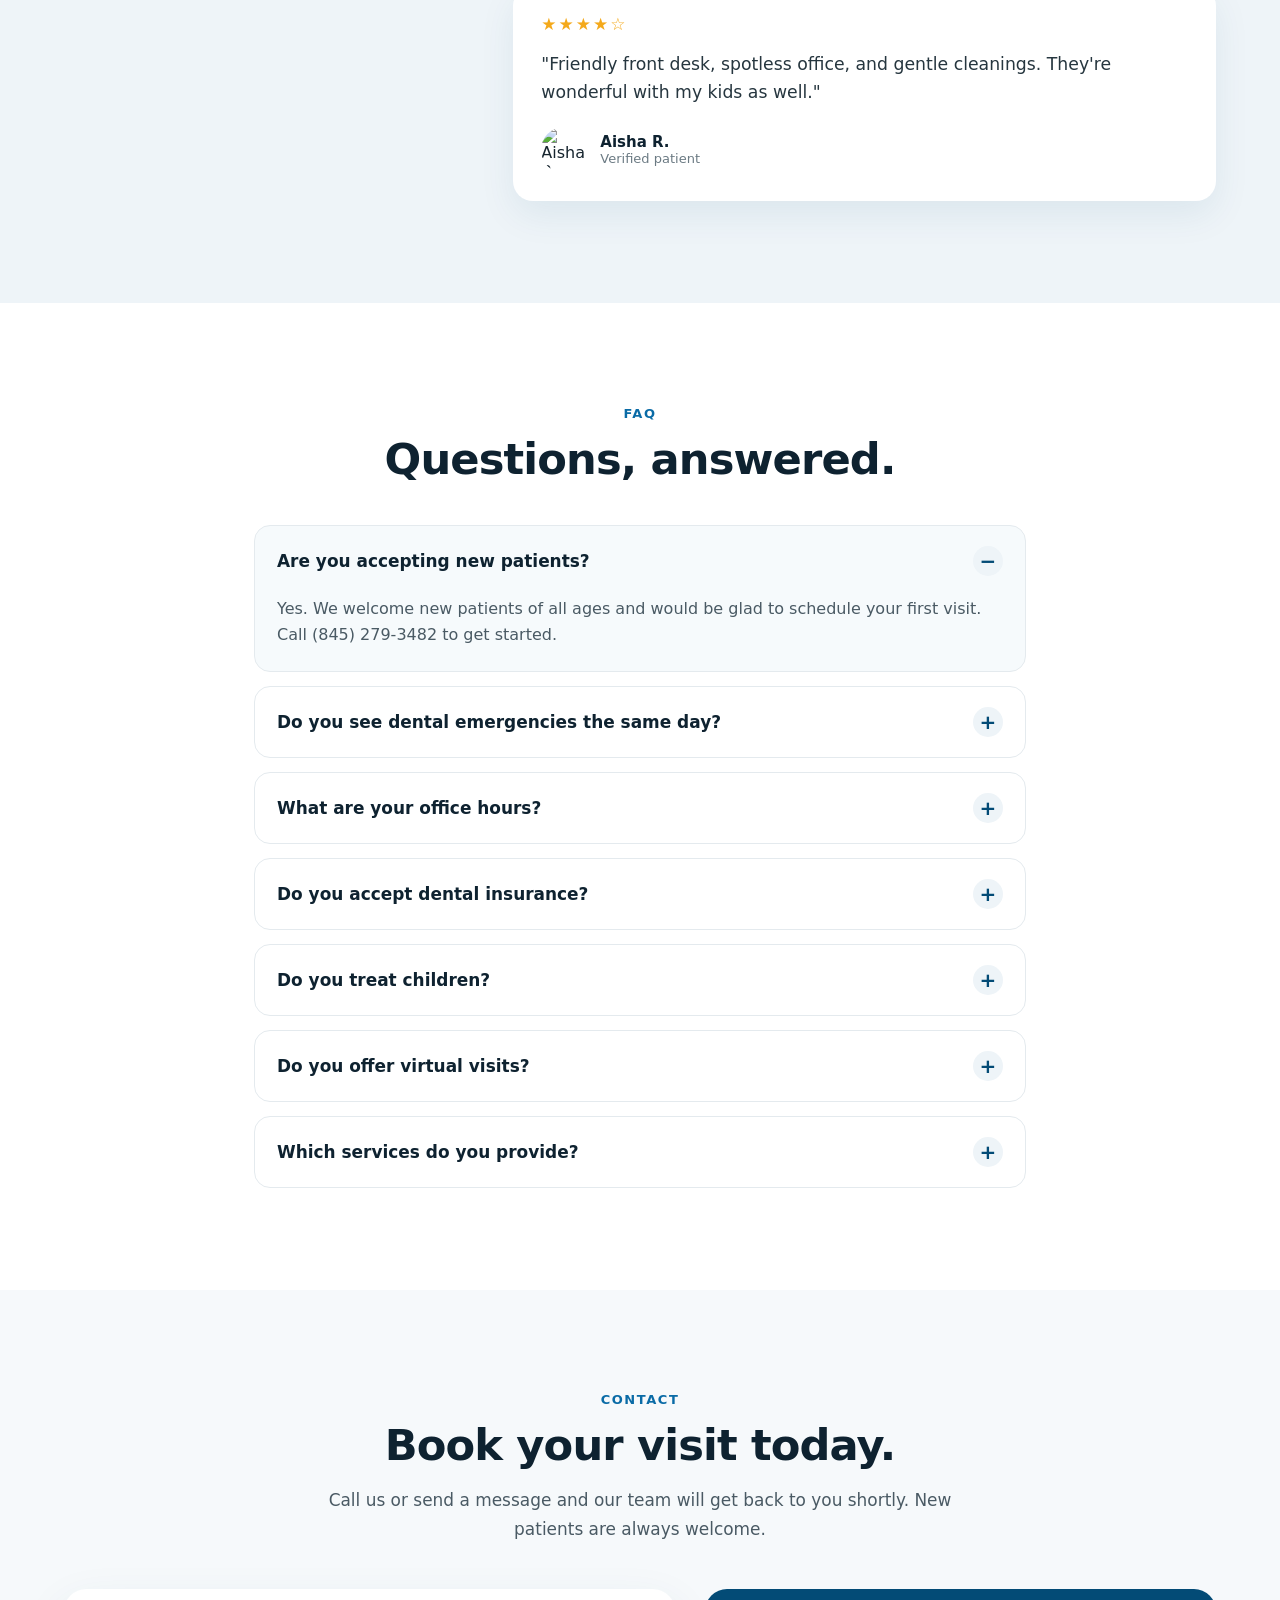
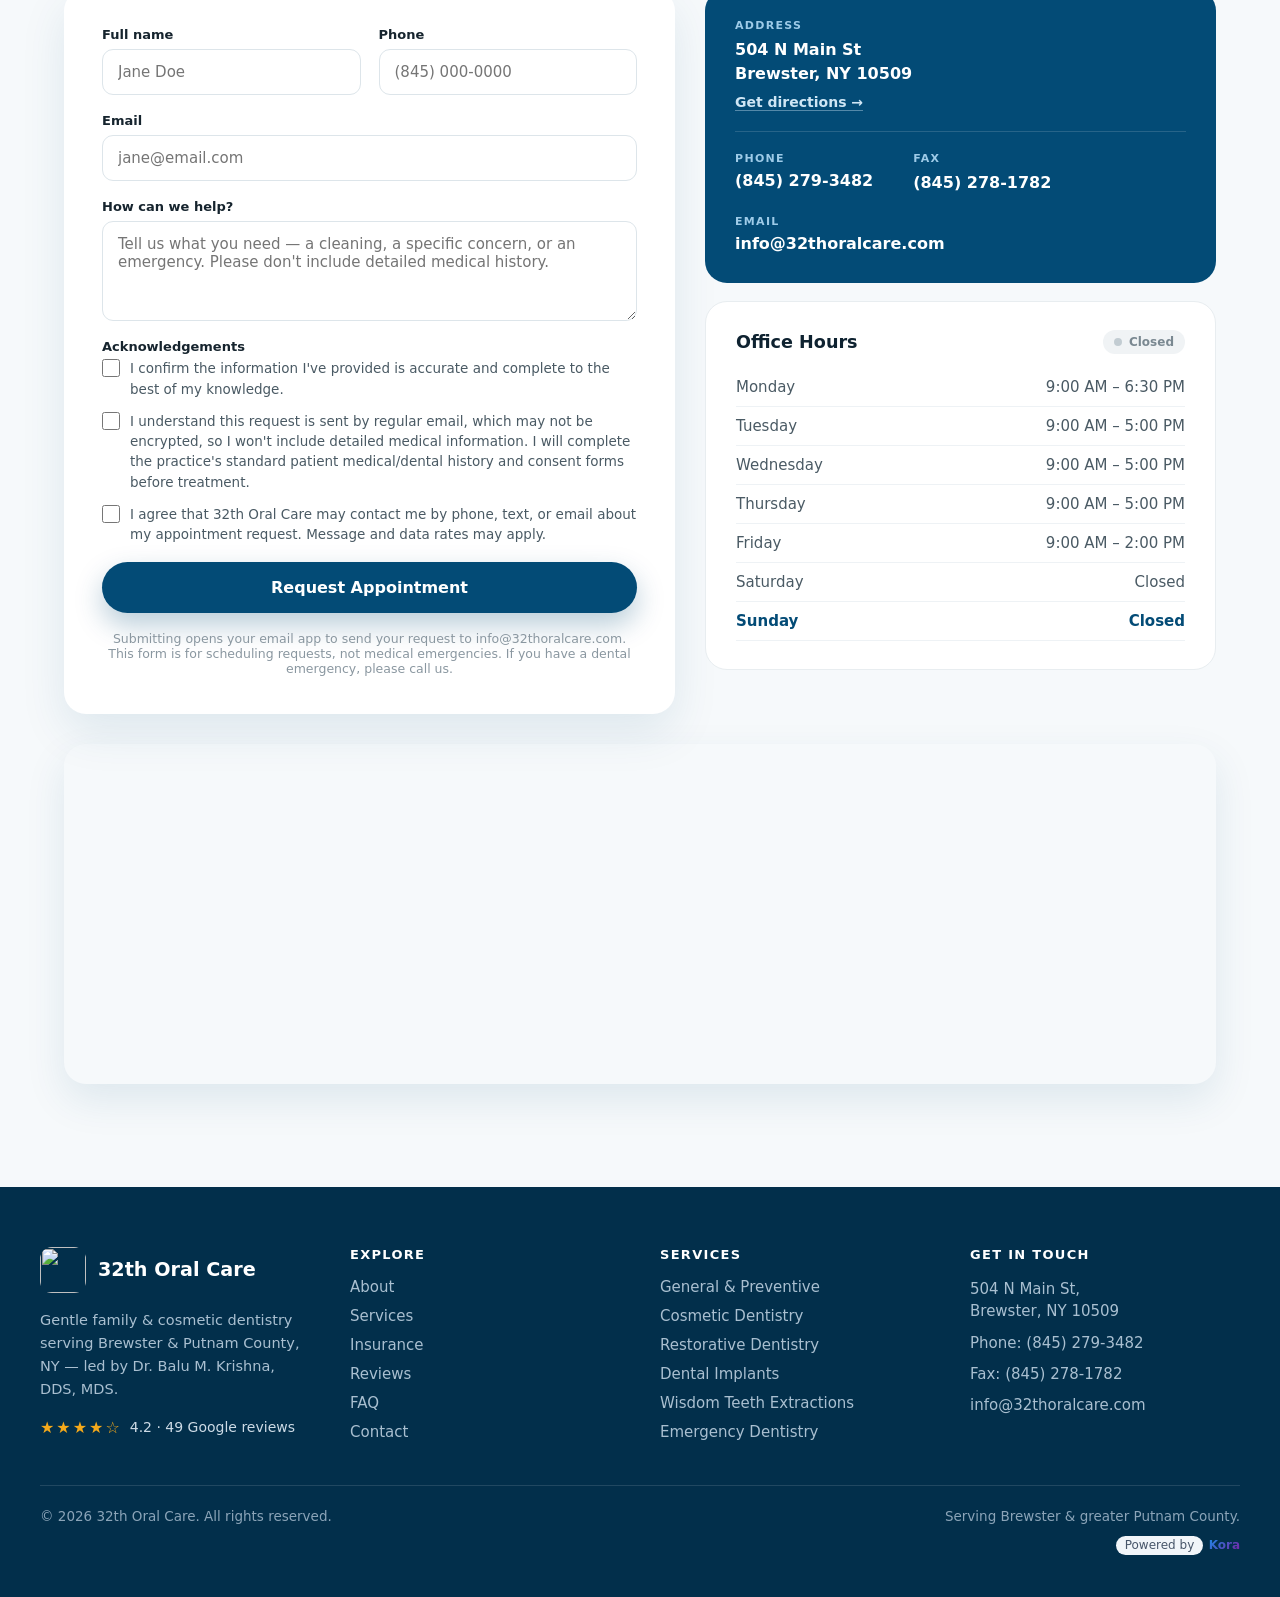
==== commit 47dbd92d: "Send appointment requests by mailto instead of the site backend Until form handling is HIPAA complia" ====
--- a/index.html
+++ b/index.html
@@ -6,7 +6,7 @@
 <meta content="width=device-width, initial-scale=1.0, viewport-fit=cover" name="viewport"/>
 <meta content="#034b76" name="theme-color"/>
 <title>32th Oral Care – Gentle Family Dentistry in Brewster, New York</title>
-<meta content="32th Oral Care offers gentle, modern family and cosmetic dentistry in Brewster and Putnam County, NY. General, restorative, implants, emergency care and more for every age." name="description"/>
+<meta content="32th Oral Care offers gentle, modern family and cosmetic dentistry in Brewster and Putnam County, NY. General, restorative, implants, wisdom teeth extractions, emergency care and more for every age." name="description"/>
 <!-- Open Graph -->
 <meta content="32th Oral Care – Gentle Family Dentistry in Brewster, New York" property="og:title"/>
 <meta content="Warm, modern family and cosmetic dentistry serving Brewster and Putnam County, NY. Led by Dr. Balu M. Krishna, DDS, MDS." property="og:description"/>
@@ -34,7 +34,8 @@
     "@context": "https://schema.org",
     "@type": "LocalBusiness",
     "name": "32th Oral Care",
-    "description": "Brewster Family Dental (now 32th Oral Care) is a warm, modern family and cosmetic dental practice in Brewster, NY, serving Putnam County. Led by Dr. Balu M. Krishna, DDS, MDS. Services include general and preventive dentistry, cosmetic dentistry, restorative care, dental implants and same-day emergency dentistry.",
+    "email": "info@32thoralcare.com",
+    "description": "Brewster Family Dental (now 32th Oral Care) is a warm, modern family and cosmetic dental practice in Brewster, NY, serving Putnam County. Led by Dr. Balu M. Krishna, DDS, MDS. Services include general and preventive dentistry, cosmetic dentistry, restorative care, dental implants, wisdom teeth extractions and same-day emergency dentistry.",
     "image": "https://quseprdus1.blob.core.windows.net/kora-business-images/social-media/d9d3e3cf-e6f3-44e0-9876-83a0b241d44f/medialibrary/1789493252_27382k.png",
     "address": {
       "@type": "PostalAddress",
@@ -103,7 +104,7 @@
         "name": "What dental services does 32th Oral Care offer?",
         "acceptedAnswer": {
           "@type": "Answer",
-          "text": "32th Oral Care offers general and preventive dentistry, cosmetic dentistry, restorative dentistry, dental implants, same-day emergency dentistry, and children and family dental care."
+          "text": "32th Oral Care offers general and preventive dentistry, cosmetic dentistry, restorative dentistry, dental implants, wisdom teeth extractions, same-day emergency dentistry, and children and family dental care."
         }
       },
       {
@@ -142,10 +143,7 @@
   }
   </script>
 <!-- KORA_GOOGLE_FONTS_START -->
-<link rel="preconnect" href="https://fonts.googleapis.com">
-<link rel="preconnect" href="https://fonts.gstatic.com" crossorigin>
-<link rel="preload" as="style" href="https://fonts.googleapis.com/css2?family=Sora:wght@400;600;700&amp;family=Manrope:wght@400;600;700&amp;display=swap" onload="this.onload=null;this.rel='stylesheet'">
-<noscript><link rel="stylesheet" href="https://fonts.googleapis.com/css2?family=Sora:wght@400;600;700&amp;family=Manrope:wght@400;600;700&amp;display=swap"></noscript>
+<!-- kora:fonts --><!-- /kora:fonts -->
 <!-- KORA_GOOGLE_FONTS_END -->
 <meta content="noindex, nofollow" name="robots"/>
 </link></link><!-- KORA_FAVICON_START -->
@@ -345,6 +343,20 @@
 </div>
 <div class="svc-card" data-delay="180" data-reveal="">
 <div class="svc-card__img-wrap">
+<img alt="Wisdom Teeth Extractions" class="svc-card__img" src="https://images.unsplash.com/photo-1606811841689-23dfddce3e95?auto=format&amp;fit=crop&amp;w=900&amp;q=80"/>
+</div>
+<div class="svc-card__body">
+<h3 class="svc-card__title">Wisdom Teeth Extractions</h3>
+<p class="svc-card__desc">Safe, comfortable removal of impacted or problematic wisdom teeth for teens and adults.</p>
+<div class="svc-card__list">
+<div class="svc-card__list-item"><span class="svc-card__bullet"></span>Impacted wisdom teeth</div>
+<div class="svc-card__list-item"><span class="svc-card__bullet"></span>Sedation options available</div>
+<div class="svc-card__list-item"><span class="svc-card__bullet"></span>Post-op care guidance</div>
+</div>
+</div>
+</div>
+<div class="svc-card" data-delay="270" data-reveal="">
+<div class="svc-card__img-wrap">
 <img alt="Children &amp; Family" class="svc-card__img" src="https://images.unsplash.com/photo-1681939278218-a755fb2bf2d3?auto=format&amp;fit=crop&amp;w=900&amp;q=80"/>
 </div>
 <div class="svc-card__body">
@@ -508,7 +520,7 @@
 <span class="faq-icon"><span class="faq-sign">+</span></span>
 </button>
 <div class="faq-answer">
-<p>General and preventive care, cosmetic and restorative dentistry, dental implants, and emergency care — all under one roof.</p>
+<p>General and preventive care, cosmetic and restorative dentistry, dental implants, wisdom teeth extractions, and emergency care — all under one roof.</p>
 </div>
 </div>
 </div>
@@ -526,27 +538,27 @@
 <div class="form-wrap" data-delay="0" data-reveal="">
 <div class="form-success">
 <div class="form-success-icon">✓</div>
-<h3 class="form-success-title">Thank you!</h3>
-<p class="form-success-text">Your request has been received. We'll reach out soon to confirm your appointment. For urgent needs, please call (845) 279-3482.</p>
+<h3 class="form-success-title">Almost done!</h3>
+<p class="form-success-text">Your email app should open with your request ready to go — press <strong>Send</strong> to finish. If it didn't open, email us at <a href="mailto:info@32thoralcare.com">info@32thoralcare.com</a> or call <a href="tel:+18452793482">(845) 279-3482</a>.</p>
 </div>
 <form class="contact-form">
 <div class="form-row">
 <label class="form-field">
 <span class="form-label">Full name</span>
-<input class="form-input" placeholder="Jane Doe" required="" type="text"/>
+<input class="form-input" name="name" placeholder="Jane Doe" required="" type="text"/>
 </label>
 <label class="form-field">
 <span class="form-label">Phone</span>
-<input class="form-input" placeholder="(845) 000-0000" required="" type="tel"/>
+<input class="form-input" name="phone" placeholder="(845) 000-0000" required="" type="tel"/>
 </label>
 </div>
 <label class="form-field">
 <span class="form-label">Email</span>
-<input class="form-input" placeholder="jane@email.com" required="" type="email"/>
+<input class="form-input" name="email" placeholder="jane@email.com" required="" type="email"/>
 </label>
 <label class="form-field">
 <span class="form-label">How can we help?</span>
-<textarea class="form-input" placeholder="Tell us what you need — a cleaning, a specific concern, or an emergency. Please don't include detailed medical history." rows="4"></textarea>
+<textarea class="form-input" name="message" placeholder="Tell us what you need — a cleaning, a specific concern, or an emergency. Please don't include detailed medical history." rows="4"></textarea>
 </label>
 <fieldset class="form-ack">
 <legend class="form-label">Acknowledgements</legend>
@@ -556,7 +568,7 @@
 </label>
 <label class="form-check">
 <input name="ack_privacy" required="" type="checkbox"/>
-<span>I understand my personal and health information will be kept confidential and used only for my care, scheduling, and billing, in line with HIPAA and the practice's Notice of Privacy Practices. I will complete the standard patient medical/dental history and consent forms before treatment.</span>
+<span>I understand this request is sent by regular email, which may not be encrypted, so I won't include detailed medical information. I will complete the practice's standard patient medical/dental history and consent forms before treatment.</span>
 </label>
 <label class="form-check">
 <input name="ack_contact" required="" type="checkbox"/>
@@ -564,7 +576,7 @@
 </label>
 </fieldset>
 <button class="btn-primary" type="submit">Request Appointment</button>
-<p class="form-disclaimer">This form is for scheduling requests, not medical emergencies. If you have a dental emergency, please call us.</p>
+<p class="form-disclaimer">Submitting opens your email app to send your request to info@32thoralcare.com. This form is for scheduling requests, not medical emergencies. If you have a dental emergency, please call us.</p>
 </form>
 </div>
 <div class="contact-info" data-delay="120" data-reveal="">
@@ -584,6 +596,10 @@
 <div class="contact-card-label">FAX</div>
 <div class="contact-card-value">(845) 278-1782</div>
 </div>
+</div>
+<div>
+<div class="contact-card-label">EMAIL</div>
+<a class="contact-phone-link" href="mailto:info@32thoralcare.com">info@32thoralcare.com</a>
 </div>
 </div>
 <div class="hours-card">
@@ -662,6 +678,7 @@
 <a class="footer-link" href="#services">Cosmetic Dentistry</a>
 <a class="footer-link" href="#services">Restorative Dentistry</a>
 <a class="footer-link" href="#services">Dental Implants</a>
+<a class="footer-link" href="#services">Wisdom Teeth Extractions</a>
 <a class="footer-link" href="#services">Emergency Dentistry</a>
 </div>
 </div>
@@ -671,6 +688,7 @@
 <div class="footer-contact-text">504 N Main St,<br/>Brewster, NY 10509</div>
 <a class="footer-link" href="tel:+18452793482">Phone: (845) 279-3482</a>
 <div class="footer-contact-text">Fax: (845) 278-1782</div>
+<a class="footer-link" href="mailto:info@32thoralcare.com">info@32thoralcare.com</a>
 </div>
 </div>
 </div>
@@ -767,6 +785,20 @@
     if(!form) return;
     form.addEventListener('submit', function(e){
       e.preventDefault();
+      e.stopImmediatePropagation();
+      function val(n){ var el=form.elements[n]; return el ? el.value.trim() : ''; }
+      var subject='Appointment request – '+val('name');
+      var body=[
+        'Name: '+val('name'),
+        'Phone: '+val('phone'),
+        'Email: '+val('email'),
+        '',
+        'How can we help?',
+        val('message') || '(no message)',
+        '',
+        'Acknowledged: information is accurate; request is sent by regular email; OK to contact me by phone, text, or email.'
+      ].join('\n');
+      window.location.href='mailto:info@32thoralcare.com?subject='+encodeURIComponent(subject)+'&body='+encodeURIComponent(body);
       if(wrap) wrap.classList.add('sent');
       else {
         form.style.display='none';
